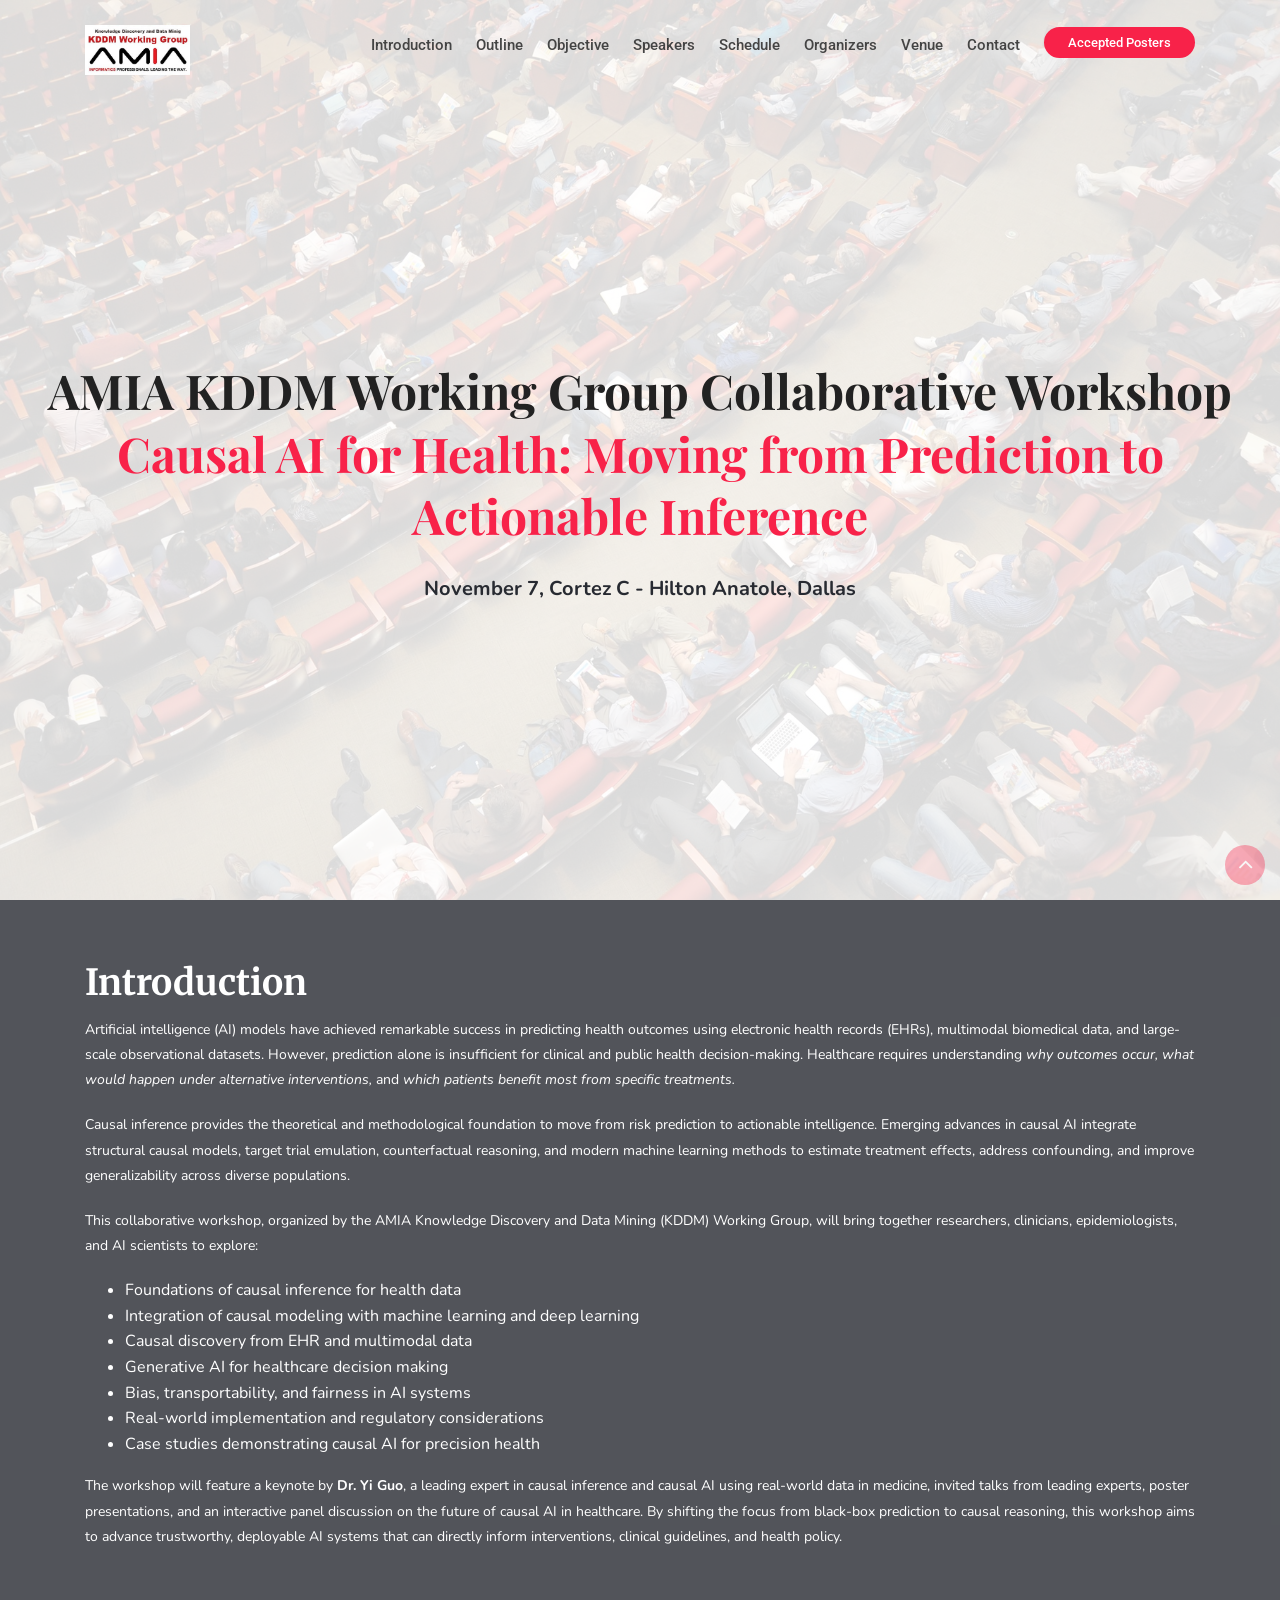
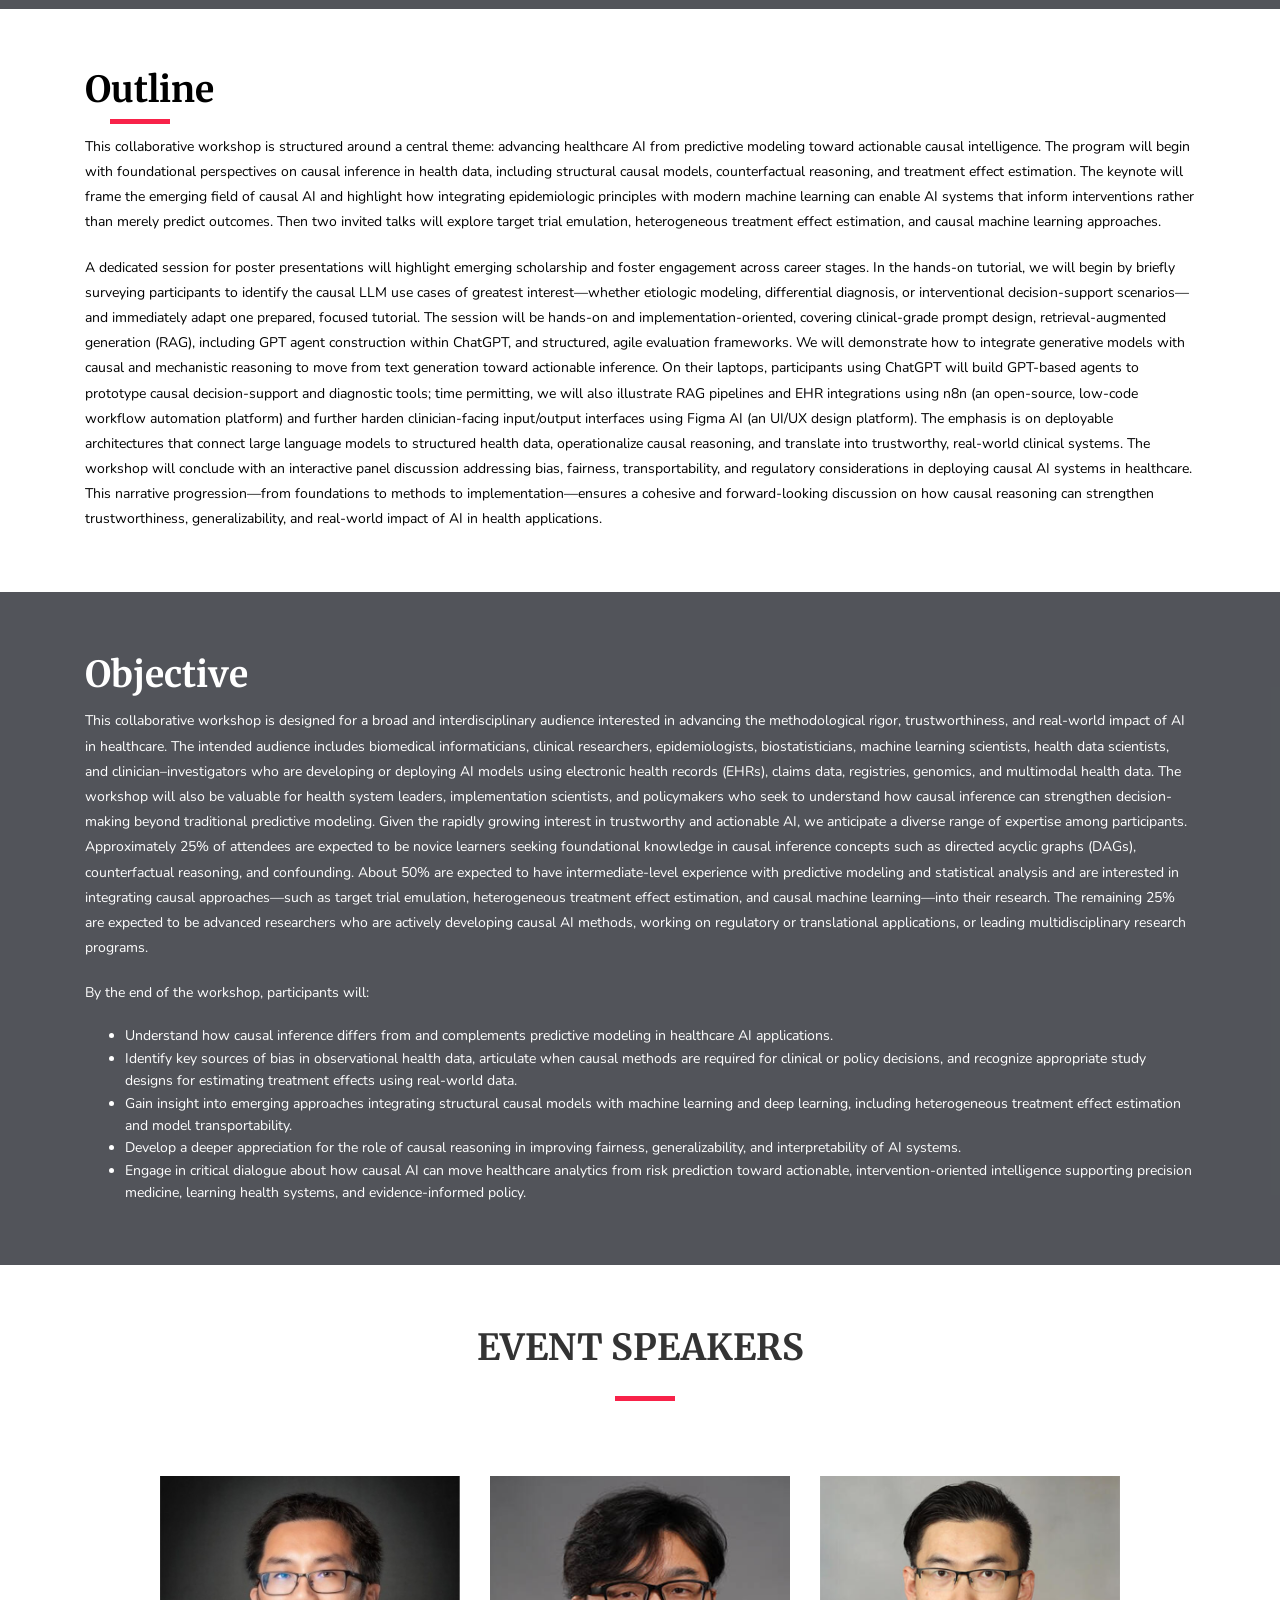
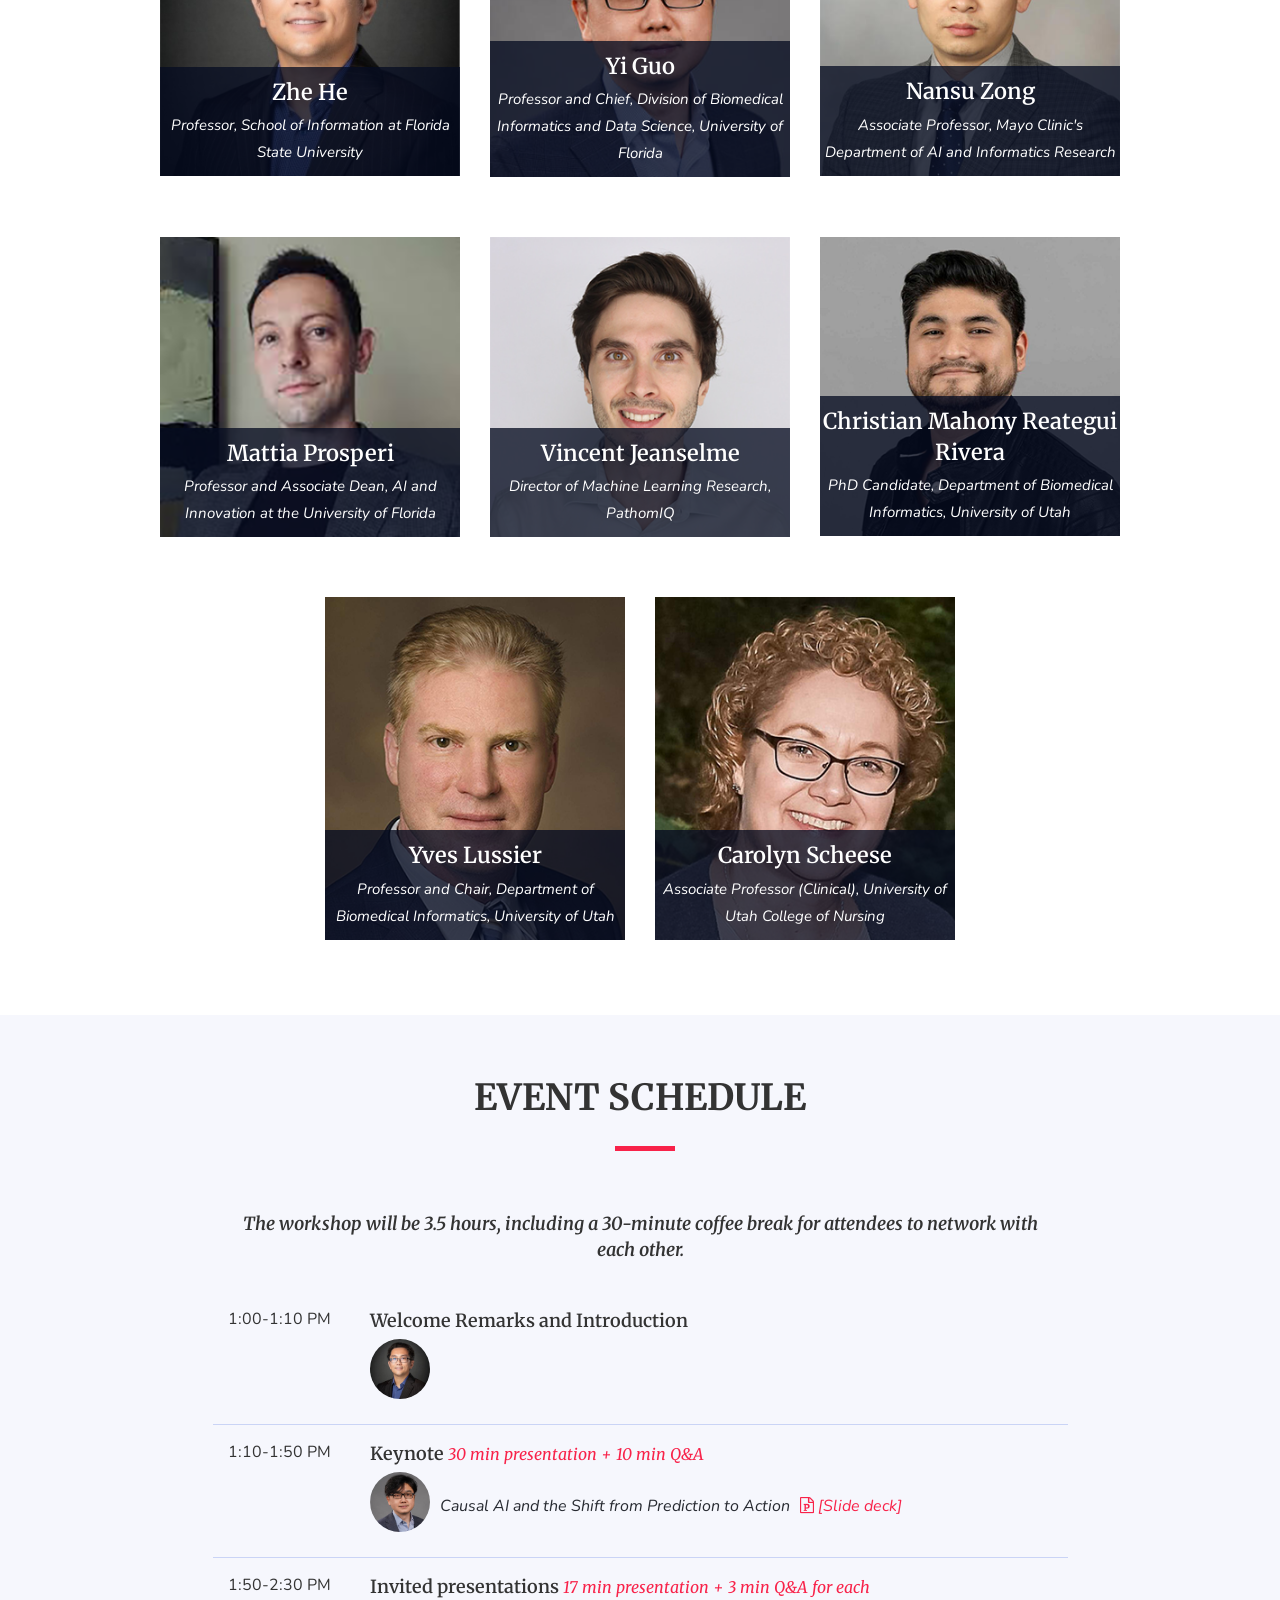
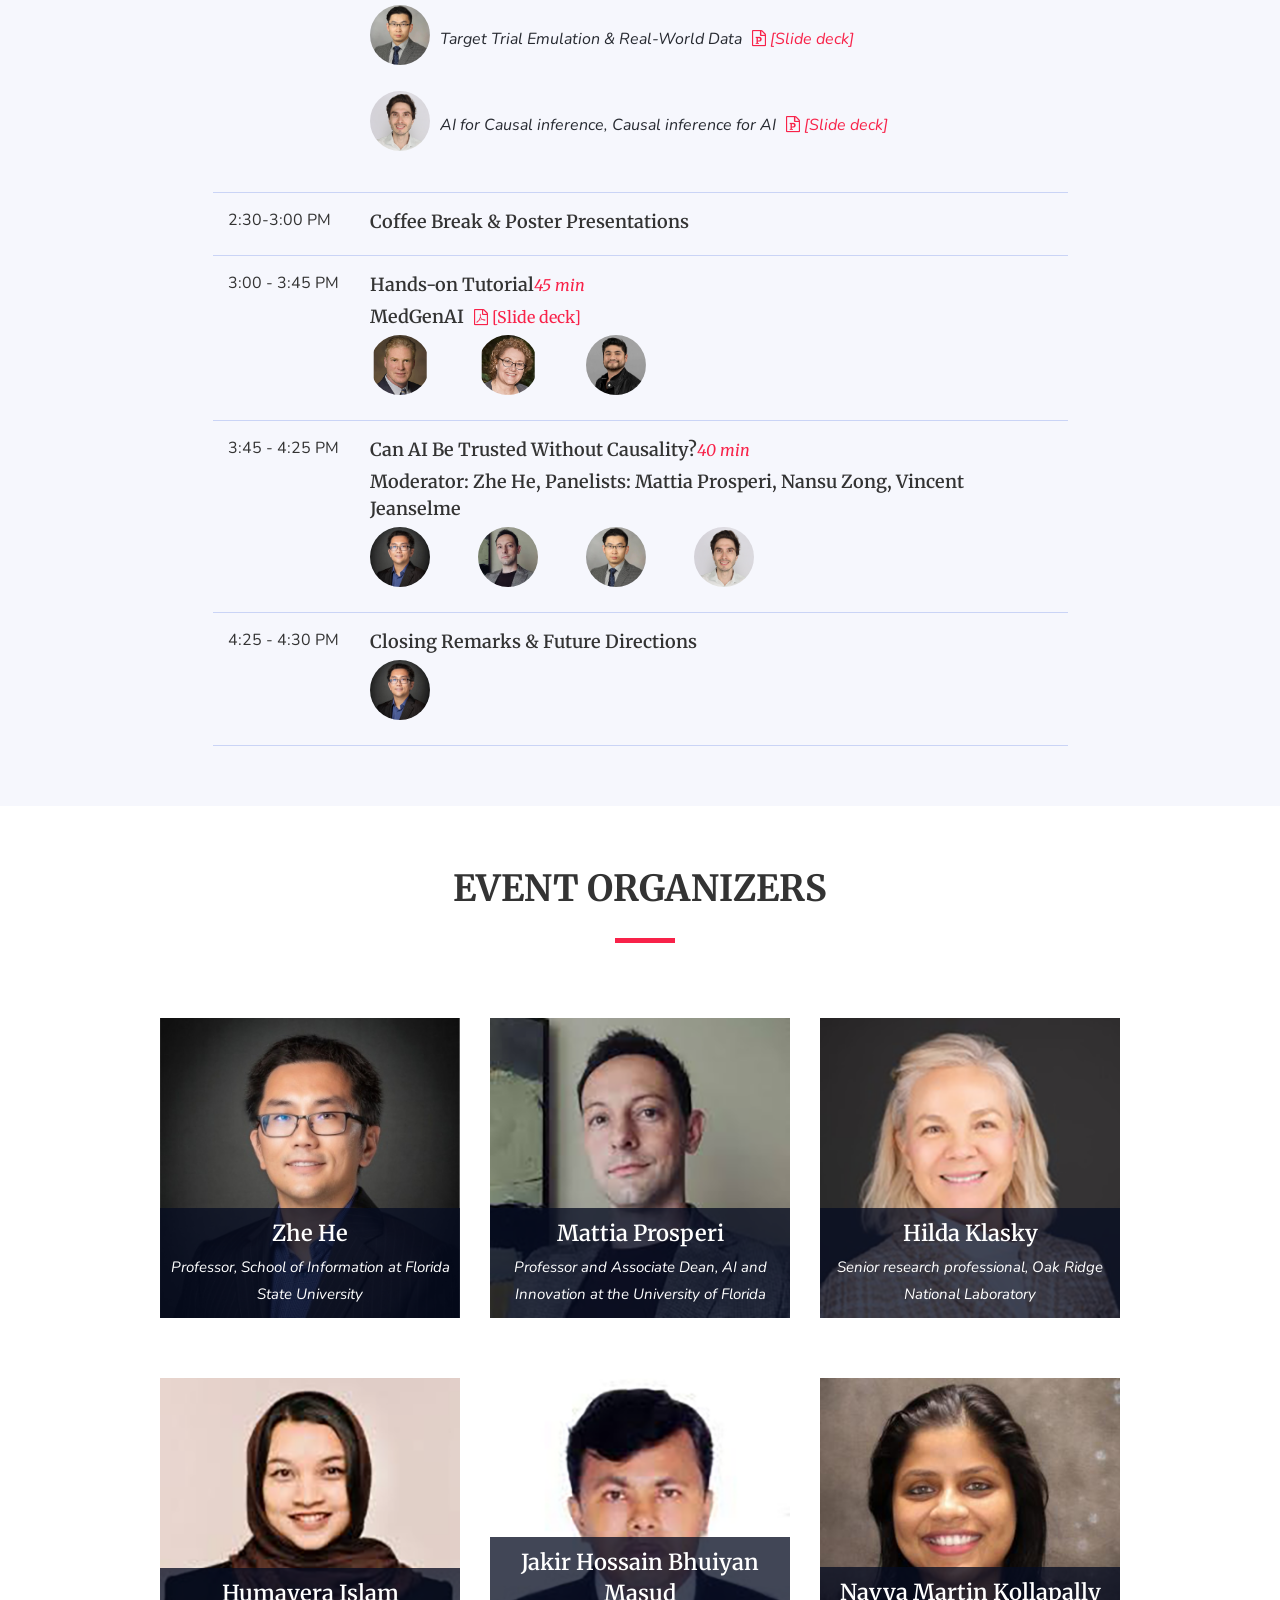
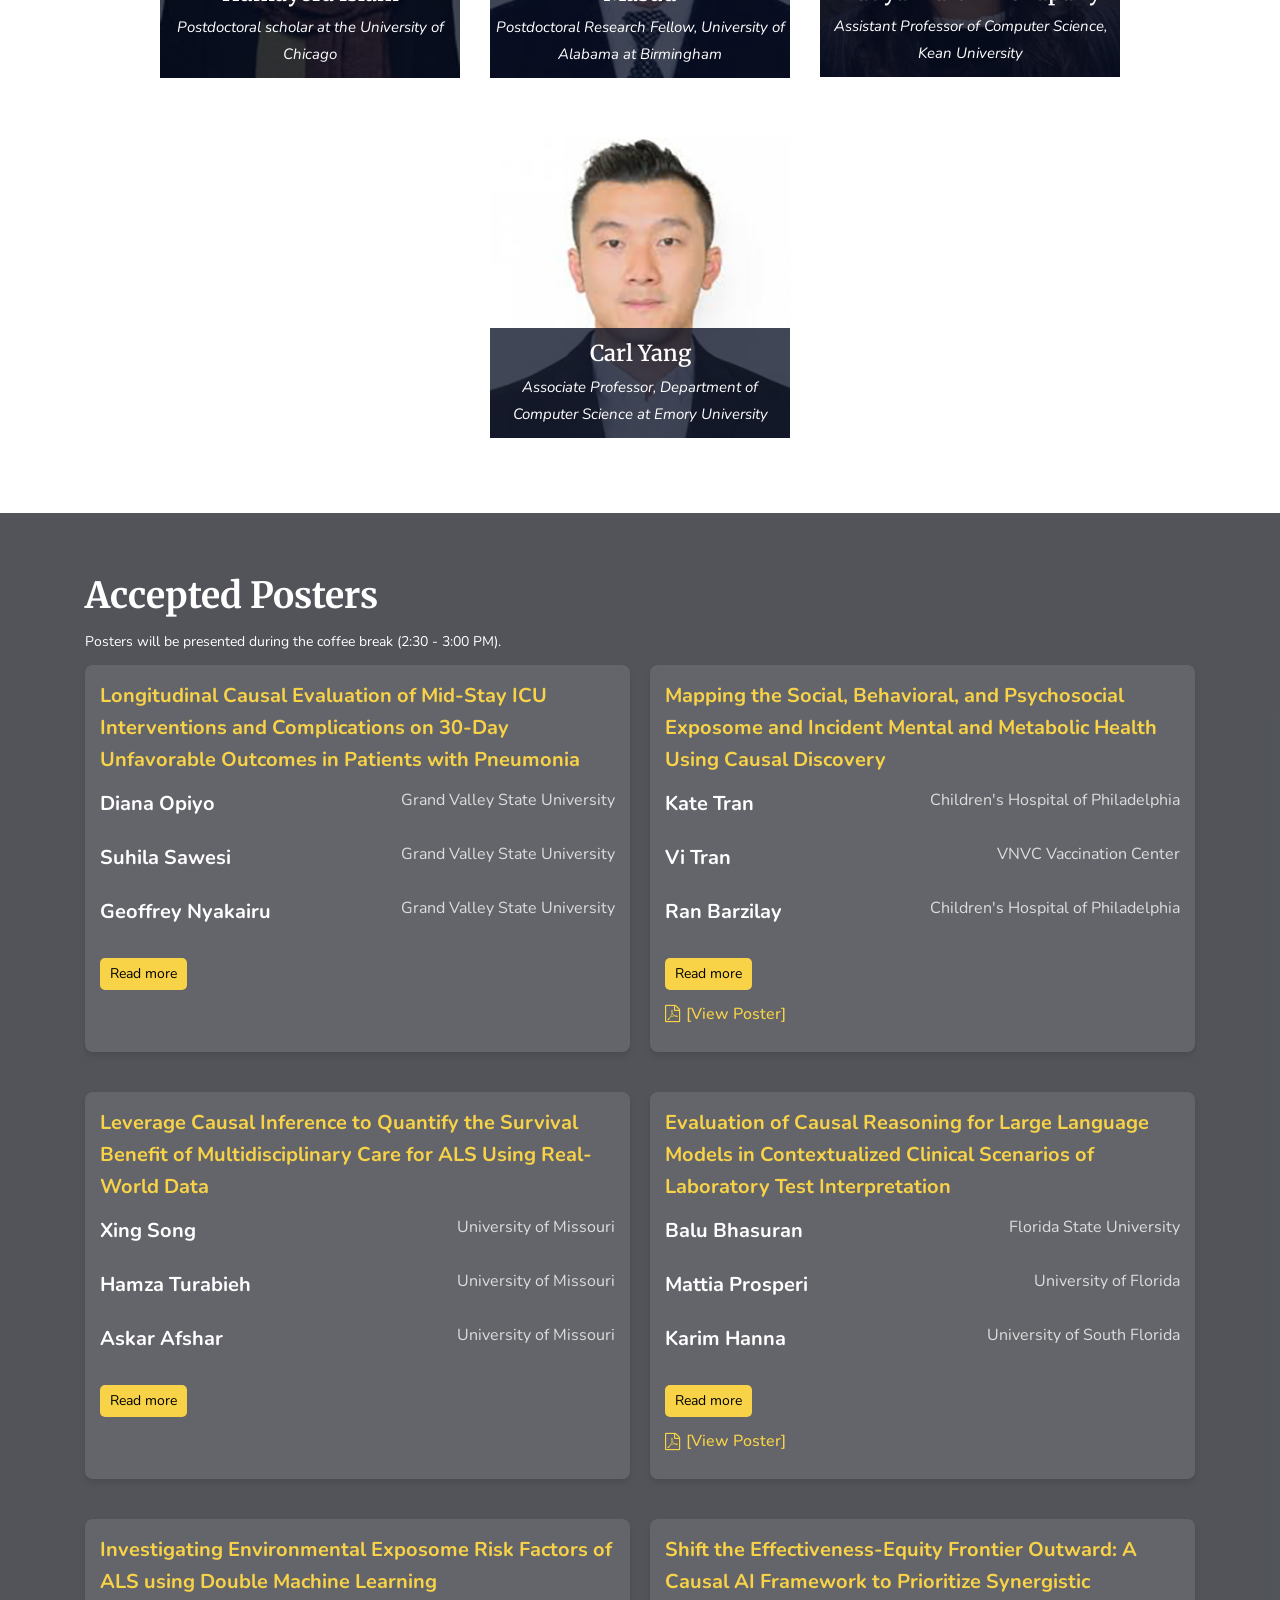
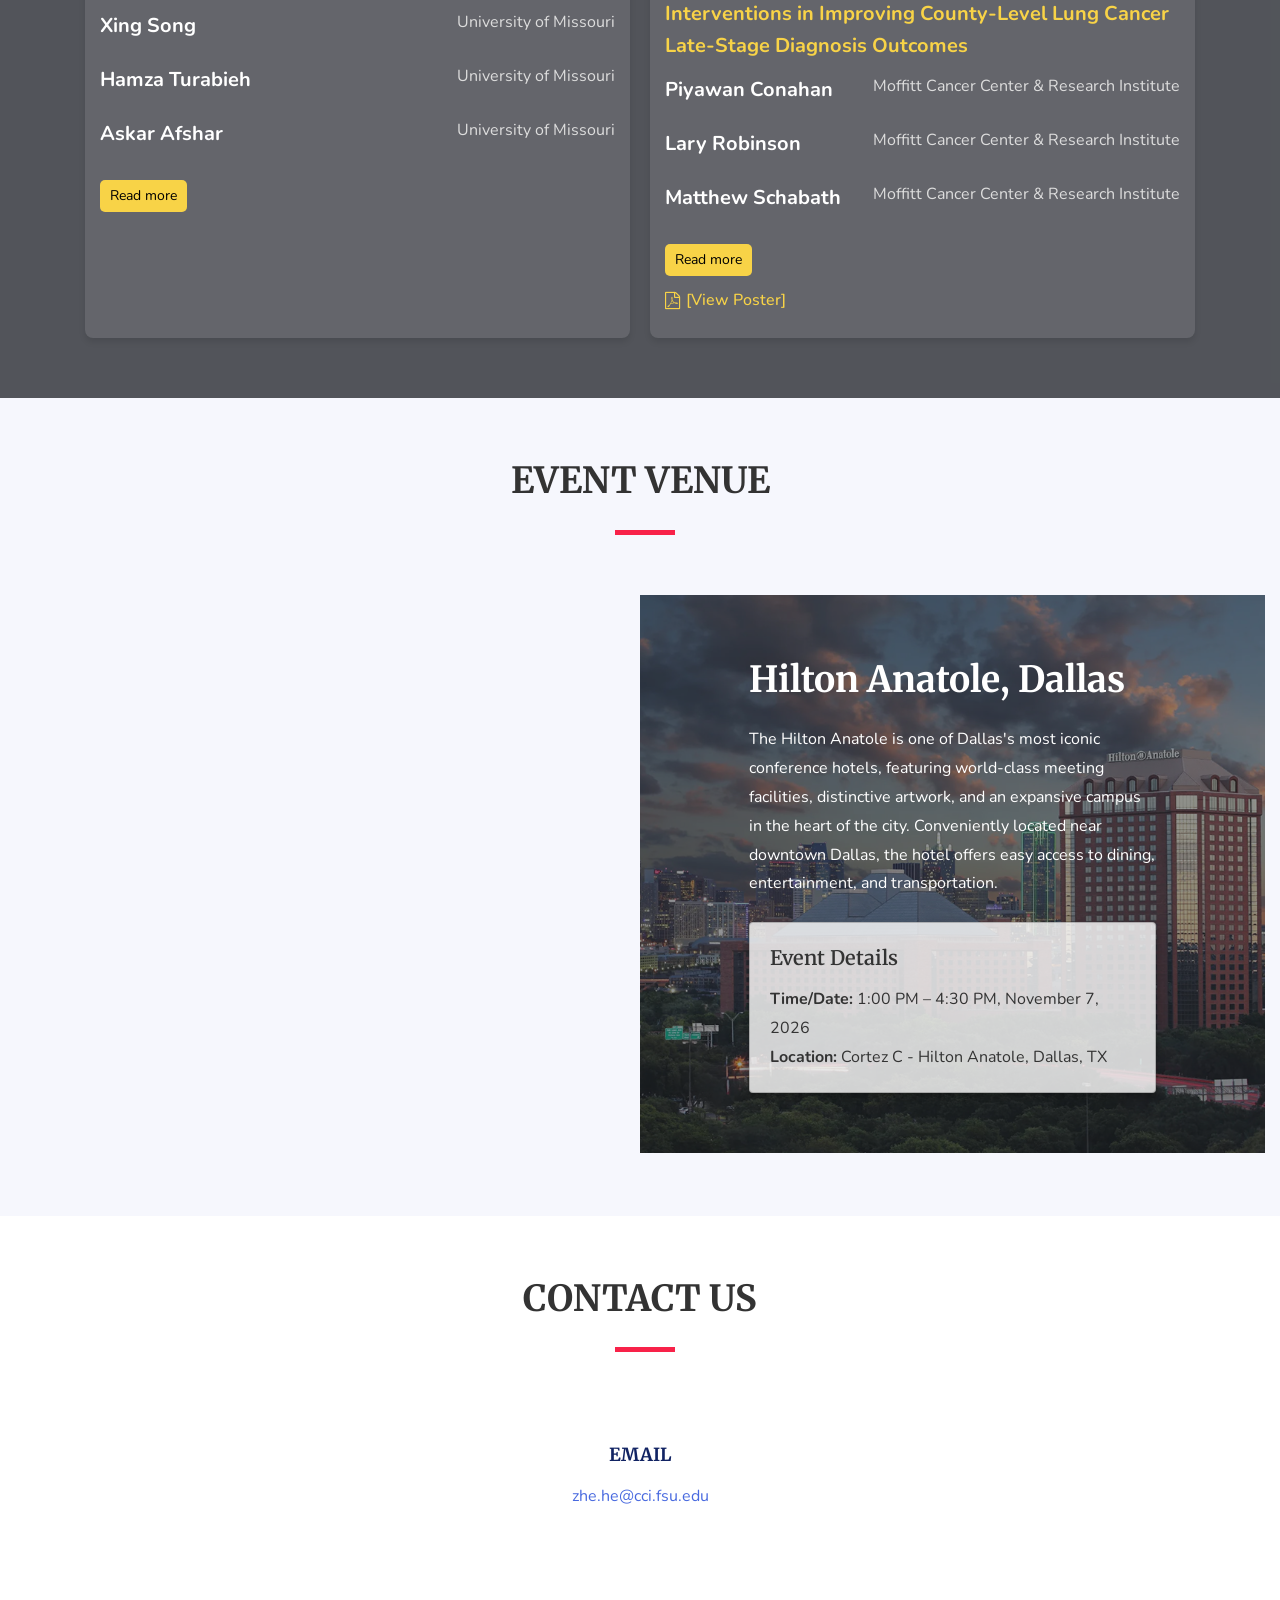
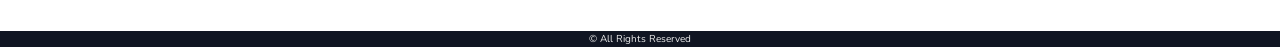
==== index.html @ 54138bd3 "-added slides and posters" ====
<!DOCTYPE html>
<html lang="en">

<head>
  <meta charset="utf-8">
  <title>AMIA KDDM 2026</title>
  <meta content="width=device-width, initial-scale=1.0" name="viewport">
  <meta content="" name="keywords">
  <meta content="" name="description">

  <!-- Favicons -->
  <link href="img/AMIA_KDDM_logo-favicon.jpg" rel="icon">
  <link href="img/AMIA_KDDM_logo-apple-touch.jpg" rel="apple-touch-icon">

  <!-- Google Fonts -->
  <link href="https://fonts.googleapis.com/css?family=Open+Sans:300,300i,400,400i,700,700i|Raleway:300,400,500,700,800" rel="stylesheet">

  <!-- Bootstrap CSS File -->
  <link href="lib/bootstrap/css/bootstrap.min.css" rel="stylesheet">

  <!-- Libraries CSS Files -->
  <link href="lib/font-awesome/css/font-awesome.min.css" rel="stylesheet">
  <link href="lib/animate/animate.min.css" rel="stylesheet">
  <link href="lib/venobox/venobox.css" rel="stylesheet">
  <link href="lib/owlcarousel/assets/owl.carousel.min.css" rel="stylesheet">
  <link href="https://fonts.googleapis.com/css2?family=Merriweather:wght@400;600&family=Nunito:wght@400;600&display=swap" rel="stylesheet">
  <link href="https://fonts.googleapis.com/css2?family=Merriweather:wght@400;700;800&family=Montserrat:wght@400;600&family=Playfair+Display:wght@400;700&family=Roboto:wght@400;500&display=swap" rel="stylesheet">

  <!-- Main Stylesheet File -->
  <link href="css/style.css" rel="stylesheet">
</head>

<body>

  <!--==========================
    Header
  ============================-->
  <header id="header">
    <div class="container">

      <div id="logo" class="pull-left">
        <!-- Uncomment below if you prefer to use a text logo -->
        <!-- <h1><a href="#main">C<span>o</span>nf</a></h1>-->
        <a href="#intro" class="scrollto"><img src="img/AMIA_KDDM_logo.jpg" alt="" title=""></a>
      </div>

      <nav id="nav-menu-container">
        <ul class="nav-menu">
          <li><a href="#about">Introduction</a></li>
          <li><a href="#outline">Outline</a></li>
          <li><a href="#objective">Objective</a></li>
          <li><a href="#speakers">Speakers</a></li>
          <li><a href="#schedule">Schedule</a></li>
          <li><a href="#organizers">Organizers</a></li>
          <li><a href="#venue">Venue</a></li>
          <li><a href="#contact">Contact</a></li>
          <li class="buy-tickets"><a href="#submission">Accepted Posters</a></li>

        </ul>
      </nav><!-- #nav-menu-container -->
    </div>
  </header><!-- #header -->

  <!--==========================
    Intro Section
  ============================-->
  <section id="intro">
  <div class="intro-container wow fadeIn">
    <h1 class="mb-4 pb-0">
      AMIA KDDM Working Group Collaborative Workshop<br>
      <!-- Open-Source Large Language Models for Health Applications:<br> -->
      <span>Causal AI for Health: Moving from Prediction to Actionable Inference</span>
    </h1>
    <p class="mb-4 pb-0">November 7, Cortez C - Hilton Anatole, Dallas</p>
  </div>
</section>


  <main id="main">

    <!--==========================
      About Section
    ============================-->
    <section id="about">
      <div class="container">
        <div class="row">
          <div class="col-lg-12">
            <h2>Introduction</h2>
            <p>Artificial intelligence (AI) models have achieved remarkable success in predicting health outcomes using electronic health records (EHRs), multimodal biomedical data, and large-scale observational datasets. 
              However, prediction alone is insufficient for clinical and public health decision-making. Healthcare requires understanding <em>why outcomes occur, what would happen under alternative interventions,</em> and <em>which patients benefit most from specific treatments.</em>
            </p>
            <p>Causal inference provides the theoretical and methodological foundation to move from risk prediction to actionable intelligence. Emerging advances in causal AI integrate structural causal models, target trial emulation, counterfactual reasoning, and modern machine learning methods to estimate treatment effects, address confounding, and improve generalizability across diverse populations.
            </p>
            <p>This collaborative workshop, organized by the AMIA Knowledge Discovery and Data Mining (KDDM) Working Group, will bring together researchers, clinicians, epidemiologists, and AI scientists to explore:
            </p>
            <ul>
              <li>Foundations of causal inference for health data</li>
              <li>Integration of causal modeling with machine learning and deep learning</li>
              <li>Causal discovery from EHR and multimodal data</li>
              <li>Generative AI for healthcare decision making</li>
              <li>Bias, transportability, and fairness in AI systems</li>
              <li>Real-world implementation and regulatory considerations</li>
              <li>Case studies demonstrating causal AI for precision health</li>
            </ul>
            <p>The workshop will feature a keynote by <strong>Dr. Yi Guo</strong>, a leading expert in causal inference and causal AI using real-world data in medicine, invited talks from leading experts, poster presentations, and an interactive panel discussion on the future of causal AI in healthcare. By shifting the focus from black-box prediction to causal reasoning, this workshop aims to advance trustworthy, deployable AI systems that can directly inform interventions, clinical guidelines, and health policy.
            </p>
          </div>
        </div>
      </div>
    </section>

        <!--==========================
      Outline Section
    ============================-->
    <section id="outline">
      <div class="container mt-5">
        <div class="row">
          <div class="col-lg-12">
            <h2>Outline</h2>
            <div class="outline-header">
            </div>
            <p>This collaborative workshop is structured around a central theme: advancing healthcare AI from predictive modeling toward actionable causal intelligence. The program will begin with foundational perspectives on causal inference in health data, including structural causal models, counterfactual reasoning, and treatment effect estimation. The keynote will frame the emerging field of causal AI and highlight how integrating epidemiologic principles with modern machine learning can enable AI systems that inform interventions rather than merely predict outcomes. Then two invited talks will explore target trial emulation, heterogeneous treatment effect estimation, and causal machine learning approaches.
            </p>
            <p>A dedicated session for poster presentations will highlight emerging scholarship and foster engagement across career stages. In the hands-on tutorial, we will begin by briefly surveying participants to identify the causal LLM use cases of greatest interest—whether etiologic modeling, differential diagnosis, or interventional decision-support scenarios—and immediately adapt one prepared, focused tutorial. The session will be hands-on and implementation-oriented, covering clinical-grade prompt design, retrieval-augmented generation (RAG), including GPT agent construction within ChatGPT, and structured, agile evaluation frameworks. We will demonstrate how to integrate generative models with causal and mechanistic reasoning to move from text generation toward actionable inference. On their laptops, participants using ChatGPT will build GPT-based agents to prototype causal decision-support and diagnostic tools; time permitting, we will also illustrate RAG pipelines and EHR integrations using n8n (an open-source, low-code workflow automation platform) and further harden clinician-facing input/output interfaces using Figma AI (an UI/UX design platform). The emphasis is on deployable architectures that connect large language models to structured health data, operationalize causal reasoning, and translate into trustworthy, real-world clinical systems. The workshop will conclude with an interactive panel discussion addressing bias, fairness, transportability, and regulatory considerations in deploying causal AI systems in healthcare. This narrative progression—from foundations to methods to implementation—ensures a cohesive and forward-looking discussion on how causal reasoning can strengthen trustworthiness, generalizability, and real-world impact of AI in health applications.
            </p>
          </div>
        </div>
      </div>
    </section>

        <!--==========================
      Objective Section
    ============================-->
    <section id="objective">
      <div class="container">
        <div class="row">
          <div class="col-lg-12">
            <h2>Objective</h2>
            <p>This collaborative workshop is designed for a broad and interdisciplinary audience interested in advancing the methodological rigor, trustworthiness, and real-world impact of AI in healthcare. The intended audience includes biomedical informaticians, clinical researchers, epidemiologists, biostatisticians, machine learning scientists, health data scientists, and clinician–investigators who are developing or deploying AI models using electronic health records (EHRs), claims data, registries, genomics, and multimodal health data. The workshop will also be valuable for health system leaders, implementation scientists, and policymakers who seek to understand how causal inference can strengthen decision-making beyond traditional predictive modeling. Given the rapidly growing interest in trustworthy and actionable AI, we anticipate a diverse range of expertise among participants. Approximately 25% of attendees are expected to be novice learners seeking foundational knowledge in causal inference concepts such as directed acyclic graphs (DAGs), counterfactual reasoning, and confounding. About 50% are expected to have intermediate-level experience with predictive modeling and statistical analysis and are interested in integrating causal approaches—such as target trial emulation, heterogeneous treatment effect estimation, and causal machine learning—into their research. The remaining 25% are expected to be advanced researchers who are actively developing causal AI methods, working on regulatory or translational applications, or leading multidisciplinary research programs.
            </p>
            <p>By the end of the workshop, participants will:
            </p>
            <ul>
              <li>Understand how causal inference differs from and complements predictive modeling in healthcare AI applications.</li>
              <li>Identify key sources of bias in observational health data, articulate when causal methods are required for clinical or policy decisions, and recognize appropriate study designs for estimating treatment effects using real-world data.</li>
              <li>Gain insight into emerging approaches integrating structural causal models with machine learning and deep learning, including heterogeneous treatment effect estimation and model transportability.</li>
              <li>Develop a deeper appreciation for the role of causal reasoning in improving fairness, generalizability, and interpretability of AI systems.</li>
              <li>Engage in critical dialogue about how causal AI can move healthcare analytics from risk prediction toward actionable, intervention-oriented intelligence supporting precision medicine, learning health systems, and evidence-informed policy.</li>
            </ul>
          </div>
        </div>
      </div>
    </section>

    <!--==========================
      Speakers Section
    ============================-->
    <section id="speakers" class="wow fadeInUp">
      <div class="container">
        <div class="section-header">
          <h2>Event Speakers</h2>
        </div>

        <div class="row justify-content-center">
          <div class="speaker-wrapper">
            <div class="speaker">
              <img src="img/speakers/Zhe he.jpg" alt="Speaker 1" class="img-fluid">
              <div class="details">
                <h3><a href="#speakers">Zhe He</a></h3>
                <p>Professor, School of Information at Florida State University</p>
                <div class="social">
                  <a href="https://directory.cci.fsu.edu/zhe-he/" target="_blank" rel="noopener noreferrer"><i class="fa fa-google-plus"></i></a>
                  <a href="https://www.linkedin.com/in/zhehe" target="_blank" rel="noopener noreferrer"><i class="fa fa-linkedin"></i></a>
                </div>
              </div>
            </div>
          </div>
          <div class="speaker-wrapper">
            <div class="speaker">
              <img src="img/speakers/Yi guo.png" alt="Speaker 2" class="img-fluid">
              <div class="details">
                <h3><a href="#speakers">Yi Guo</a></h3>
                <p>Professor and Chief, Division of Biomedical Informatics and Data Science, University of Florida</p>
                <div class="social">
                  <a href="https://hobi.med.ufl.edu/profile/guo-yi/" target="_blank" rel="noopener noreferrer"><i class="fa fa-google-plus"></i></a>
                  <a href="https://www.linkedin.com/in/yi-guo-phd-famia-2b76289a" target="_blank" rel="noopener noreferrer"><i class="fa fa-linkedin"></i></a>
                </div>
              </div>
            </div>
          </div>
          <div class="speaker-wrapper">
            <div class="speaker">
              <img src="img/speakers/Nansu-Zong-.png" alt="Speaker 3" class="img-fluid">
              <div class="details">
                <h3><a href="#speakers">Nansu Zong</a></h3>
                <p>Associate Professor, Mayo Clinic's Department of AI and Informatics Research</p>
                <div class="social">
                  <a href="https://www.mayo.edu/research/faculty/zong-nansu-ph-d/bio-20478804" target="_blank" rel="noopener noreferrer"><i class="fa fa-google-plus"></i></a>
                  <a href="https://www.linkedin.com/in/nansu-zong-ph-d-111071200" target="_blank" rel="noopener noreferrer"><i class="fa fa-linkedin"></i></a>
                </div>
              </div>
            </div>
          </div>         
          <div class="speaker-wrapper">
            <div class="speaker">
              <img src="img/speakers/Mattia Prosperi.png" alt="Speaker 4" class="img-fluid">
              <div class="details">
                <h3><a href="#speakers">Mattia Prosperi</a></h3>
                <p>Professor and Associate Dean, AI and Innovation at the University of Florida</p>
                <div class="social">
                  <a href="https://epidemiology.phhp.ufl.edu/profile/prosperi-mattia/" target="_blank" rel="noopener noreferrer"><i class="fa fa-google-plus"></i></a>
                  <a href="https://www.linkedin.com/in/mattia-prosperi-777b857" target="_blank" rel="noopener noreferrer"><i class="fa fa-linkedin"></i></a>
                </div>
              </div>
            </div>
          </div>
          <div class="speaker-wrapper">
            <div class="speaker">
              <img src="img/speakers/Vincent Jeanselme.png" alt="Speaker 5" class="img-fluid">
              <div class="details">
                <h3><a href="#speakers">Vincent Jeanselme</a></h3>
                <p>Director of Machine Learning Research, PathomIQ</p>
                <div class="social">
                  <a href="https://jeanselme.github.io/" target="_blank" rel="noopener noreferrer"><i class="fa fa-google-plus"></i></a>
                  <a href="https://www.linkedin.com/in/vincent-jeanselme/" target="_blank" rel="noopener noreferrer"><i class="fa fa-linkedin"></i></a>
                </div>
              </div>
            </div>
          </div>
          <div class="speaker-wrapper">
            <div class="speaker">
              <img src="img/speakers/Christian Mahony Reategui Rivera.png" alt="Speaker 6" class="img-fluid">
              <div class="details">
                <h3><a href="#speakers">Christian Mahony Reategui Rivera</a></h3>
                <p>PhD Candidate, Department of Biomedical Informatics, University of Utah</p>
                <div class="social">
                  <a href="https://medicine.utah.edu/dbmi/staff/christian-mahony-reategui-rivera" target="_blank" rel="noopener noreferrer"><i class="fa fa-google-plus"></i></a>
                  <a href="https://www.linkedin.com/in/c-mahony-reategui-rivera/" target="_blank" rel="noopener noreferrer"><i class="fa fa-linkedin"></i></a>
                </div>
              </div>
            </div>
          </div>
          <div class="speaker-wrapper">
            <div class="speaker">
              <img src="img/speakers/Yves Lussier.png" alt="Speaker 7" class="img-fluid">
              <div class="details">
                <h3><a href="#speakers">Yves Lussier</a></h3>
                <p>Professor and Chair, Department of Biomedical Informatics, University of Utah</p>
                <div class="social">
                  <a href="https://medicine.utah.edu/faculty/yves-lussier" target="_blank" rel="noopener noreferrer"><i class="fa fa-google-plus"></i></a>
                  <a href="https://www.linkedin.com/in/lussier/" target="_blank" rel="noopener noreferrer"><i class="fa fa-linkedin"></i></a>
                </div>
              </div>
            </div>
          </div>
          <div class="speaker-wrapper">
            <div class="speaker">
              <img src="img/speakers/Carolyn Scheese.png" alt="Speaker 8" class="img-fluid">
              <div class="details">
                <h3><a href="#speakers">Carolyn Scheese</a></h3>
                <p>Associate Professor (Clinical), University of Utah College of Nursing</p>
                <div class="social">
                  <a href="https://medicine.utah.edu/faculty/carolyn-m-scheese" target="_blank" rel="noopener noreferrer"><i class="fa fa-google-plus"></i></a>
                  <a href="https://www.linkedin.com/in/carolyn-scheese-479a0b19" target="_blank" rel="noopener noreferrer"><i class="fa fa-linkedin"></i></a>
                </div>
              </div>
            </div>
          </div>
        </div>
      </div>

    </section>

    <!--==========================
      Schedule Section
    ============================-->
    <section id="schedule" class="section-with-bg">
      <div class="container wow fadeInUp">
        <div class="section-header">
          <h2>Event Schedule</h2>
        </div>

        <h3 class="sub-heading">The workshop will be 3.5 hours, including a 30-minute coffee break for attendees to network with each other.
        </h3>

        <div class="tab-content row justify-content-center">

          <!-- Schdule Day 1 -->
          <div role="tabpanel" class="col-lg-9 tab-pane fade show active" id="day-1">

            <div class="row schedule-item">
              <div class="col-md-2"><time>1:00-1:10 PM</time></div>
              <div class="col-md-10">
                <h4>Welcome Remarks and Introduction</h4>
                <div class="d-flex align-items-center">
                  <div class="speaker">
                    <img src="img/speakers/Zhe he.jpg" alt="Zhe He">
                  </div>
                </div>
              </div>
            </div>

            <div class="row schedule-item">
              <div class="col-md-2"><time>1:10-1:50 PM</time></div>
              <div class="col-md-10">
                <h4>Keynote <span>30 min presentation + 10 min Q&A</span></h4>
                <div class="d-flex align-items-center">
                <div class="speaker">
                  <img src="img/speakers/Yi guo.png" alt="Yi guo">
                </div>
                <p>Causal AI and the Shift from Prediction to Action
                  <a href="slides/AMIA2026_Keynote_Causal_AI_Guo.pdf" target="_blank"><i class="fa fa-file-powerpoint-o" style="margin-left:6px;"></i> [Slide deck]</a>                </p>
              </div>
              </div>
            </div>

            <div class="row schedule-item">
              <div class="col-md-2"><time>1:50-2:30 PM</time></div>
              <div class="col-md-10">
                <h4>Invited presentations <span>17 min presentation + 3 min Q&A for each</span></h4>
                <!-- First Speaker -->
                 <div class="d-flex align-items-center mb-3">
                  <div class="speaker">
                    <img src="img/speakers/Nansu-Zong-.png" alt="Nansu Zong">
                  </div>
                  <div>
                    <p>Target Trial Emulation & Real-World Data
                      <a href="slides/AMIA2026_KDDM_NansuZong_v3.pdf" target="_blank"><i class="fa fa-file-powerpoint-o" style="margin-left:6px;"></i> [Slide deck]</a>
                     </p>
                  </div>
                </div>

                <!-- Second Speaker -->
                 <div class="d-flex align-items-center mb-3">
                  <div class="speaker">
                    <img src="img/speakers/Vincent Jeanselme.png" alt="Vincent Jeanselme">
                  </div>
                  <div>
                    <p>AI for Causal inference, Causal inference for AI
                      <a href="slides/W18_Jeanselme_5.11.pdf" target="_blank"><i class="fa fa-file-powerpoint-o" style="margin-left:6px;"></i> [Slide deck]</a>
                     </p>
                  </div>
                </div>
              </div>
            </div>

            <div class="row schedule-item">
              <div class="col-md-2"><time>2:30-3:00 PM</time></div>
              <div class="col-md-10">
                <h4>Coffee Break & Poster Presentations</h4>
              </div>
            </div>

            <div class="row schedule-item">
              <div class="col-md-2"><time>3:00 - 3:45 PM</time></div>
              <div class="col-md-10">
                <h4>Hands-on Tutorial<span>45 min</span></h4>
                <h4>MedGenAI
                  <a href="slides/Yves_Scheese_Rivera_AMIA_2026 KDDM_Workshop-csv1.pdf" target="_blank" style="font-size:16px; font-weight:400;">
                    <i class="fa fa-file-pdf-o" style="margin-left:6px;"></i> [Slide deck]
                  </a>
                </h4>
                <div class="speaker mr-5">
                  <img src="img/speakers/Yves Lussier.png" alt="Yves Lussier">
                </div>
                <div class="speaker mr-5">
                  <img src="img/speakers/Carolyn Scheese.png" alt="Carolyn Scheese">
                </div>
                <div class="speaker mr-5">
                  <img src="img/speakers/Christian Mahony Reategui Rivera.png" alt="Christian Mahony Reategui Rivera">
                </div>
              </div>
            </div>

            <div class="row schedule-item">
              <div class="col-md-2"><time>3:45 - 4:25 PM</time></div>
              <div class="col-md-10">
                <h4>Can AI Be Trusted Without Causality?<span>40 min</span></h4>
                <h4>Moderator: Zhe He, Panelists: Mattia Prosperi, Nansu Zong, Vincent Jeanselme</h4>
                <div class="speaker mr-5">
                  <img src="img/speakers/Zhe he.jpg" alt="Zhe He">
                </div>
                <div class="speaker mr-5">
                  <img src="img/speakers/Mattia Prosperi.png" alt="Mattia Prosperi">
                </div>
                <div class="speaker mr-5">
                  <img src="img/speakers/Nansu-Zong-.png" alt="Nansu Zong">
                </div>
                <div class="speaker mr-5">
                  <img src="img/speakers/Vincent Jeanselme.png" alt="Vincent Jeanselme">
                </div>
              </div>
            </div>

            <div class="row schedule-item">
              <div class="col-md-2"><time>4:25 - 4:30 PM</time></div>
              <div class="col-md-10">
                <h4>Closing Remarks & Future Directions</h4>
                <div class="d-flex align-items-center">
                  <div class="speaker">
                    <img src="img/speakers/Zhe he.jpg" alt="Zhe He">
                  </div>
                </div>
              </div>
            </div>

          </div>
          <!-- End Schdule Day 1 -->
        </div>

      </div>

    </section>

<!--==========================
      Organizers Section
    ============================-->
    <section id="organizers" class="wow fadeInUp">
      <div class="container">
        <div class="section-header">
          <h2>Event Organizers</h2>
        </div>

        <div class="row justify-content-center">
          <div class="speaker-wrapper">
            <div class="speaker">
              <img src="img/speakers/Zhe he.jpg" alt="Organizer 1" class="img-fluid">
              <div class="details">
                <h3><a href="#organizers">Zhe He</a></h3>
                <p>Professor, School of Information at Florida State University</p>
                <div class="social">
                  <a href="https://directory.cci.fsu.edu/zhe-he/" target="_blank" rel="noopener noreferrer"><i class="fa fa-google-plus"></i></a>
                  <a href="https://www.linkedin.com/in/zhehe" target="_blank" rel="noopener noreferrer"><i class="fa fa-linkedin"></i></a>
                </div>
              </div>
            </div>
          </div>
          <div class="speaker-wrapper">
            <div class="speaker">
              <img src="img/speakers/Mattia Prosperi.png" alt="Organizer 2" class="img-fluid">
              <div class="details">
                <h3><a href="#organizers">Mattia Prosperi</a></h3>
                <p>Professor and Associate Dean, AI and Innovation at the University of Florida</p>
                <div class="social">
                  <a href="https://epidemiology.phhp.ufl.edu/profile/prosperi-mattia/" target="_blank" rel="noopener noreferrer"><i class="fa fa-google-plus"></i></a>
                  <a href="https://www.linkedin.com/in/mattia-prosperi-777b857" target="_blank" rel="noopener noreferrer"><i class="fa fa-linkedin"></i></a>
                </div>
              </div>
            </div>
          </div>
          <div class="speaker-wrapper">
            <div class="speaker">
              <img src="img/speakers/Hilda Klasky.png" alt="Organizer 3" class="img-fluid">
              <div class="details">
                <h3><a href="#organizers">Hilda Klasky</a></h3>
                <p>Senior research professional, Oak Ridge National Laboratory</p>
                <div class="social">
                  <a href="https://www.ornl.gov/staff-profile/hilda-b-klasky" target="_blank" rel="noopener noreferrer"><i class="fa fa-google-plus"></i></a>
                  <a href="https://www.linkedin.com/in/hilda-b-klasky" target="_blank" rel="noopener noreferrer"><i class="fa fa-linkedin"></i></a>
                </div>
              </div>
            </div>
          </div>
          <div class="speaker-wrapper">
            <div class="speaker">
              <img src="img/speakers/Humayera Islam.png" alt="Organizer 4" class="img-fluid">
              <div class="details">
                <h3><a href="#organizers">Humayera Islam</a></h3>
                <p>Postdoctoral scholar at the University of Chicago</p>
                <div class="social">
                  <a href="https://scholar.google.com/citations?user=FFVzrPEAAAAJ&hl=en" target="_blank" rel="noopener noreferrer"><i class="fa fa-google-plus"></i></a>
                  <a href="https://www.linkedin.com/in/humayera-islam" target="_blank" rel="noopener noreferrer"><i class="fa fa-linkedin"></i></a>
                </div>
              </div>
            </div>
          </div>
          <div class="speaker-wrapper">
            <div class="speaker">
              <img src="img/speakers/Jakir Hossain Bhuiyan Masud.png" alt="Organizer 5" class="img-fluid">
              <div class="details">
                  <h3><a href="#organizers">Jakir Hossain Bhuiyan Masud</a></h3>
                  <p>Postdoctoral Research Fellow, University of Alabama at Birmingham</p>
                  <div class="social">
                    <a href="https://scholar.google.com/citations?user=tEWsmMUAAAAJ&hl=en" target="_blank" rel="noopener noreferrer"><i class="fa fa-google-plus"></i></a>
                    <a href="https://www.linkedin.com/in/jakir-hossain-bhuiyan-masud-49400318" target="_blank" rel="noopener noreferrer"><i class="fa fa-linkedin"></i></a>
                  </div>
              </div>
            </div>
          </div>
          <div class="speaker-wrapper">
            <div class="speaker">
              <img src="img/speakers/Navya Martin Kollapally.png" alt="Organizer 6" class="img-fluid">
              <div class="details">
                <h3><a href="#organizers">Navya Martin Kollapally</a></h3>
                <p>Assistant Professor of Computer Science, Kean University</p>
                <div class="social">
                  <a href="https://www.kean.edu/directory/navya-martin-kollapally" target="_blank" rel="noopener noreferrer"><i class="fa fa-google-plus"></i></a>
                  <a href="https://www.linkedin.com/in/navyamartin/" target="_blank" rel="noopener noreferrer"><i class="fa fa-linkedin"></i></a>
                </div>
              </div>
            </div>
          </div>
          <div class="speaker-wrapper">
            <div class="speaker">
              <img src="img/speakers/Carl Yang.png" alt="Organizer 7" class="img-fluid">
              <div class="details">
                <h3><a href="#organizers">Carl Yang</a></h3>
                <p>Associate Professor, Department of Computer Science at Emory University</p>
                <div class="social">
                  <a href="https://scholar.google.com/citations?user=mOINlwcAAAAJ&hl=en" target="_blank" rel="noopener noreferrer"><i class="fa fa-google-plus"></i></a>
                  <a href="https://www.linkedin.com/in/carlyang81" target="_blank" rel="noopener noreferrer"><i class="fa fa-linkedin"></i></a>
                </div>
              </div>
            </div>
          </div>
        </div>
      </div>

    </section>


      <!--==========================
      Submission Section
    ============================-->

     <section id="submission">
      <div class="container">
        <div class="row">
          <div class="col-lg-12">
            <h2>Accepted Posters</h2>
            <p>Posters will be presented during the coffee break (2:30 - 3:00 PM).</p>
            <div class="poster-grid">
    
              <!-- Poster Item 1 -->
              <div class="poster-item">
                <div class="poster-title">
                  <strong>Longitudinal Causal Evaluation of Mid-Stay ICU Interventions and Complications on 30-Day Unfavorable Outcomes in Patients with Pneumonia</strong>
                </div>
                <div class="authors">
                  <p>
                    <strong>Diana	Opiyo</strong>
                    <span>Grand Valley State University</span>
                  </p>
                  <p>
                    <strong>Suhila Sawesi</strong>
                    <span>Grand Valley State University</span>
                  </p>
                  <p>
                    <strong>Geoffrey Nyakairu</strong>
                    <span>Grand Valley State University</span>
                  </p>
                  <div class="more-authors">
                    <p>
                      <strong>Priscilla	Anim</strong>
                      <span>Grand Valley State University</span>
                    </p>
                  </div>
                  <button class="toggle-authors-btn">Read more</button>
                   <!-- Poster Link -->
                  <!-- <p class="poster-link">
                  <a href="posters/Park_KDDM_Poster[CMU].pdf" target="_blank">
                    <i class="fa fa-file-pdf-o"></i> [View Poster]
                  </a>
                  </p> -->
                </div>
              </div>

              <!-- Poster Item 2 -->
              <div class="poster-item">
                <div class="poster-title">
                  <strong>Mapping the Social, Behavioral, and Psychosocial Exposome and Incident Mental and Metabolic Health Using Causal Discovery</strong>
                </div>
                <div class="authors">
                  <p>
                    <strong>Kate Tran</strong>
                    <span>Children's Hospital of Philadelphia</span>
                  </p>
                  <p>
                    <strong>Vi Tran</strong>
                    <span>VNVC Vaccination Center</span>
                  </p>
                  <p>
                    <strong>Ran Barzilay</strong>
                    <span>Children's Hospital of Philadelphia</span>
                  </p>
                  <div class="more-authors">
                  <p>
                    <strong>Fares Alahdab</strong>
                    <span>University of Missouri</span>
                  </p>
                  </div>
                  <button class="toggle-authors-btn">Read more</button>
                   <!-- Poster Link -->
                  <p class="poster-link">
                  <a href="posters/AMIA-poster_KT_10292026.pdf" target="_blank">
                    <i class="fa fa-file-pdf-o"></i> [View Poster]
                  </a>
                  </p>
                </div>
              </div>             
     
              <!-- Poster Item 3 -->
                <div class="poster-item">
                <div class="poster-title">
                  <strong>Leverage Causal Inference to Quantify the Survival Benefit of Multidisciplinary Care for ALS Using Real-World Data</strong>
                </div>
                <div class="authors">
                  <p>
                    <strong>Xing Song</strong>
                    <span>University of Missouri</span>
                  </p>
                  <p>
                    <strong>Hamza	Turabieh</strong>
                    <span>University of Missouri</span>
                  </p>
                  <p>
                    <strong>Askar	Afshar</strong>
                    <span>University of Missouri</span>
                  </p>
                  <div class="more-authors">
                    <p>
                      <strong>William	Janes</strong>
                      <span>University of Missouri</span>
                    </p>
                    <p>
                      <strong>Jeffery	Statland</strong>
                      <span>University of Kansas Medical Center</span>
                    </p>
                  </div>
                  <button class="toggle-authors-btn">Read more</button>
                  <!-- Poster Link -->
                  <!-- <p class="poster-link">
                  <a href="posters/Park_KDDM_Poster[CMU].pdf" target="_blank">
                    <i class="fa fa-file-pdf-o"></i> [View Poster]
                  </a>
                  </p> -->
                </div>
                </div>

                <!-- Poster Item 4 -->
                <div class="poster-item">
                <div class="poster-title">
                  <strong>Evaluation of Causal Reasoning for Large Language Models in Contextualized Clinical Scenarios of Laboratory Test Interpretation</strong>
                </div>
                <div class="authors">
                  <p>
                    <strong>Balu Bhasuran</strong>
                    <span>Florida State University</span>
                  </p>
                  <p>
                    <strong>Mattia Prosperi</strong>
                    <span>University of Florida</span>
                  </p>
                  <p>
                    <strong>Karim Hanna</strong>
                    <span>University of South Florida</span>
                  </p>
                  <div class="more-authors">
                    <p>
                      <strong>John Petrilli</strong>
                      <span>University of Florida</span>
                    </p>
                    <p>
                      <strong>Caretia JeLayne Washington</strong>
                      <span>University of Florida</span>
                    </p>
                    <p>
                      <strong>Zhe He</strong>
                      <span>Florida State University</span>
                    </p>
                  </div>
                  <button class="toggle-authors-btn">Read more</button>
                   <!-- Poster Link -->
                  <p class="poster-link">
                  <a href="posters/158 Bhasuran_Print.pdf" target="_blank">
                    <i class="fa fa-file-pdf-o"></i> [View Poster]
                  </a>
                  </p>
                </div>
                </div>

              <!-- Poster Item 5 -->
              <div class="poster-item">
                <div class="poster-title">
                  <strong>Investigating Environmental Exposome Risk Factors of ALS using Double Machine Learning</strong>
                </div>
                <div class="authors">
                  <p>
                    <strong>Xing Song</strong>
                    <span>University of Missouri</span>
                  </p>
                  <p>
                    <strong>Hamza	Turabieh</strong>
                    <span>University of Missouri</span>
                  </p>
                  <p>
                    <strong>Askar	Afshar</strong>
                    <span>University of Missouri</span>
                  </p>
                  <div class="more-authors">
                    <p>
                      <strong>Amir Habibdoust</strong>
                      <span>University of Missouri</span>
                    </p>
                    <p>
                      <strong>David	Arnold</strong>
                      <span>University of Missouri</span>
                    </p>
                    <p>
                      <strong>Jeffery	Statland</strong>
                      <span>University of Kansas Medical Center</span>
                    </p>
                  </div>
                  <button class="toggle-authors-btn">Read more</button>
                   <!-- Poster Link -->
                  <!-- <p class="poster-link">
                  <a href="posters/Park_KDDM_Poster[CMU].pdf" target="_blank">
                    <i class="fa fa-file-pdf-o"></i> [View Poster]
                  </a>
                  </p> -->
                </div>
                </div>

                 

              <!-- Poster Item 6 -->
              <div class="poster-item">
                <div class="poster-title">
                  <strong>Shift the Effectiveness-Equity Frontier Outward: A Causal AI Framework to Prioritize Synergistic Interventions in Improving County-Level Lung Cancer Late-Stage Diagnosis Outcomes</strong>
                </div>
                <div class="authors">
                  <p>
                    <strong>Piyawan	Conahan</strong>
                    <span>Moffitt Cancer Center & Research Institute</span>
                  </p>
                  <p>
                    <strong>Lary Robinson</strong>
                    <span>Moffitt Cancer Center & Research Institute</span>
                  </p>
                  <p>
                    <strong>Matthew	Schabath</strong>
                    <span>Moffitt Cancer Center & Research Institute</span>
                  </p>
                  <div class="more-authors">
                    <p>
                      <strong>Laura	Oswald</strong>
                      <span>Moffitt Cancer Center & Research Institute</span>
                    </p>
                    <p>
                      <strong>Margaret Byrne</strong>
                      <span>Moffitt Cancer Center & Research Institute</span>
                    </p>
                    <p>
                      <strong>Lee	Green</strong>
                      <span>Moffitt Cancer Center & Research Institute</span>
                    </p>
                    <p>
                      <strong>Yi Guo</strong>
                      <span>University of Florida</span>
                    </p>
                    <p>
                      <strong>Issam El Naqa</strong>
                      <span>Moffitt Cancer Center & Research Institute</span>
                    </p>
                    <p>
                      <strong>Yi Luo</strong>
                      <span>Moffitt Cancer Center & Research Institute</span>
                    </p>
                  </div>
                  <button class="toggle-authors-btn">Read more</button>
                   <!-- Poster Link -->
                  <p class="poster-link">
                  <a href="posters/KDDM_AMIA_poster_YiLuo.pdf" target="_blank">
                    <i class="fa fa-file-pdf-o"></i> [View Poster]
                  </a>
                  </p>
                </div>
              </div>
               
              </div>             
            </div>
          </div>
        </div>
      </section>

    <!--==========================
      Venue Section
    ============================-->
    <section id="venue" class="wow fadeInUp">

      <div class="container-fluid">

        <div class="section-header">
          <h2>Event Venue</h2>
        </div>

        <div class="row no-gutters">
          <div class="col-lg-6 venue-map">
          <iframe 
                src="https://maps.google.com/maps?width=100%25&amp;height=600&amp;hl=en&amp;q=Hilton+Anatole+2201+Stemmons+Freeway+Dallas+TX+75207+(AMIA+2026+Venue)&amp;t=&amp;z=14&amp;ie=UTF8&amp;iwloc=B&amp;output=embed" 
                frameborder="0" 
                style="border:0" 
                allowfullscreen>
              </iframe>
          </div>
          <div class="col-lg-6 venue-info">
            <div class="row justify-content-center">
              <div class="col-11 col-lg-8">
                <h3>Hilton Anatole, Dallas</h3>
                <p>The Hilton Anatole is one of Dallas's most iconic conference hotels, featuring world-class meeting facilities, distinctive artwork, and an expansive campus in the heart of the city. Conveniently located near downtown Dallas, the hotel offers easy access to dining, entertainment, and transportation.</p>
              <!-- Added Card for Information -->
            <div class="card mt-4">
              <div class="card-body">
                <h4 class="card-title">Event Details</h4>
                <p><strong>Time/Date:</strong> 1:00 PM – 4:30 PM, November 7, 2026</p>
                <p><strong>Location:</strong> Cortez C - Hilton Anatole, Dallas, TX</p>
                <!-- <p><strong>Session Code:</strong> W05</p> -->
              </div>
            </div>
            <!-- End of Card -->
              </div>
            </div>
          </div>
        </div>

      </div>

    </section>

       
    <!--==========================
      Contact Section
    ============================-->
    <section id="contact" class="section-bg wow fadeInUp">

      <div class="container">

        <div class="section-header">
          <h2>Contact Us</h2>
        </div>

        <div class="row contact-info">

          <div class="col-md-4">
            <div class="contact-email">
              <i class="ion-ios-email-outline"></i>
              <h3>Email</h3>
              <p><a href="mailto:zhe.he@cci.fsu.edu">zhe.he@cci.fsu.edu</a></p>
            </div>
          </div>

        </div>
      </div>
    </section><!-- #contact -->

  </main>


  <!--==========================
    Footer
  ============================-->
  <footer id="footer">
    
    <div class="container">
      <div class="copyright">
        &copy; All Rights Reserved
      </div>
    </div>
  </footer><!-- #footer -->

  <a href="#" class="back-to-top"><i class="fa fa-angle-up"></i></a>


  <!-- JavaScript Libraries -->
  <script src="lib/jquery/jquery.min.js"></script>
  <script src="lib/jquery/jquery-migrate.min.js"></script>
  <script src="lib/bootstrap/js/bootstrap.bundle.min.js"></script>
  <script src="lib/easing/easing.min.js"></script>
  <script src="lib/superfish/hoverIntent.js"></script>
  <script src="lib/superfish/superfish.min.js"></script>
  <script src="lib/wow/wow.min.js"></script>
  <script src="lib/venobox/venobox.min.js"></script>

  <!-- Template Main Javascript File -->
  <script src="js/main.js"></script>

  <script>
    document.querySelectorAll('.toggle-authors-btn').forEach(button => {
      button.addEventListener('click', function() {
        const moreAuthors = this.previousElementSibling;
        
        // Toggle logic for showing/hiding authors
        if (moreAuthors.style.maxHeight) {
          moreAuthors.style.maxHeight = null; // Collapse
          this.textContent = "Read more";
        } else {
          moreAuthors.style.maxHeight = moreAuthors.scrollHeight + "px"; // Expand
          this.textContent = "Read less";
        }
      });
    });
  </script>
  
</body>

</html>
---- css/style.css ----
/*
  Theme Name: TheEvent
  Theme URL: https://bootstrapmade.com/theevent-conference-event-bootstrap-template/
  Author: BootstrapMade.com
  License: https://bootstrapmade.com/license/
*/

/*--------------------------------------------------------------
# General
--------------------------------------------------------------*/

body {
  background: #fff;
  color: #333333;
  font-family: "Nunito", sans-serif; /* Switch to a less common sans-serif font for uniqueness */
  line-height: 1.6;}

a {
  color: #f82249;
  transition: color 0.3s ease; /* Faster and smoother transition */
}

a:hover,
a:active,
a:focus {
  color: #f8234a;
  outline: none;
  text-decoration: none;
}

p {
  padding: 0;
  margin: 0 0 30px 0;
  line-height: 1.8; /* Higher line-height for readability */

}

h1,
h2,
h3,
h4,
h5,
h6 {
  font-family: "Merriweather", serif; /* Use a serif font for headings for a distinctive contrast */
  font-weight: 600;
  margin: 0 0 20px 0;
  padding: 0;
  /* color: #222222; */
}
h1 {
  font-size: 36px; /* Large and prominent for main titles */
  line-height: 1.2;
}

h2 {
  font-size: 30px; /* Slightly smaller for section headings */
  line-height: 1.3;
}

h3 {
  font-size: 24px; /* Continue decreasing size for sub-headings */
  line-height: 1.4;
}

h4 {
  font-size: 20px;
  line-height: 1.5;
}

h5 {
  font-size: 18px;
  line-height: 1.5;
}

h6 {
  font-size: 16px;
  line-height: 1.6;
}
.main-page {
  margin-top: 70px;
}

.wow {
  visibility: hidden;
}

/* Prelaoder */

#preloader {
  position: fixed;
  left: 0;
  top: 0;
  z-index: 999;
  width: 100%;
  height: 100%;
  overflow: visible;
  background: #fff url("../img/preloader.svg") no-repeat center center;
}

/* Back to top button */

.back-to-top {
  position: fixed;
  display: none;
  background: #f82249;
  color: #fff;
  width: 40px;
  height: 40px;
  text-align: center;
  border-radius: 50px;
  right: 15px;
  bottom: 15px;
  transition: background 0.5s ease-in-out;
}

.back-to-top i {
  font-size: 24px;
  padding-top: 6px;
}

.back-to-top:focus {
  background: #e0072f;
  color: #fff;
  outline: none;
}

.back-to-top:hover {
  background: #e0072f;
  color: #fff;
}

/* Sections Header
--------------------------------*/

.section-header {
  margin-bottom: 60px;
  position: relative;
  padding-bottom: 20px;
}

.section-header::before {
  content: '';
  position: absolute;
  display: block;
  width: 60px;
  height: 5px;
  background: #f82249;
  bottom: 0;
  left: calc(50% - 25px);
}

.section-header h2 {
  font-size: 36px;
  text-transform: uppercase;
  text-align: center;
  font-weight: 700;
  margin-bottom: 10px;
}

.section-header p {
  text-align: center;
  padding: 0;
  margin: 0;
  font-size: 18px;
  font-weight: 500;
  color: #9195a2;
}

.section-with-bg {
  background-color: #f6f7fd;
}

/*--------------------------------------------------------------
# Header
--------------------------------------------------------------*/

#header {
  height: 90px;
  padding: 25px 0;
  position: fixed;
  left: 0;
  top: 0;
  right: 0;
  transition: all 0.5s;
  z-index: 997;
}

#header.header-scrolled,
#header.header-fixed {
  background: rgba(247, 247, 247, 0.98);
  height: 70px;
  padding: 15px 0;
  transition: all 0.5s;
  box-shadow: 0 4px 6px #4b4b4b73; /* Example values */

}

#header #logo h1 {
  font-size: 32px; /* Reduced size for a sleeker header */
  margin: 0;
  padding: 8px 0; /* Adjusted padding for a compact look */
  line-height: 1.1; /* Increased line height for better readability */
  font-family: "Merriweather", serif; /* Changed to a serif font for elegance */
  font-weight: 800; /* Bold weight for a strong logo presence */
  letter-spacing: 2px; /* Slightly tighter spacing for a polished effect */
  text-transform: uppercase; /* Keeps the bold uppercase style */
  color: #333333; /* Darker color for stronger contrast */
}

#header #logo h1 span {
  color: #f82249;
}

#header #logo h1 a,
#header #logo h1 a:hover {
  color: #fff;
}

#header #logo img {
  padding: 0;
  margin: 0;
  max-height: 50px;
}

/*--------------------------------------------------------------
# Navigation Menu
--------------------------------------------------------------*/

/* Nav Menu Essentials */

.nav-menu,
.nav-menu * {
  margin: 0;
  padding: 0;
  list-style: none;
}

.nav-menu ul {
  position: absolute;
  display: none;
  top: 100%;
  left: 0;
  z-index: 99;
}

.nav-menu li {
  position: relative;
  white-space: nowrap;
}

.nav-menu > li {
  float: left;
}

.nav-menu li:hover > ul,
.nav-menu li.sfHover > ul {
  display: block;
}

.nav-menu ul ul {
  top: 0;
  left: 100%;
}

.nav-menu ul li {
  min-width: 180px;
}

/* Nav Menu Arrows */

.sf-arrows .sf-with-ul {
  padding-right: 30px;
}

.sf-arrows .sf-with-ul:after {
  content: "\f107";
  position: absolute;
  right: 15px;
  font-family: FontAwesome;
  font-style: normal;
  font-weight: normal;
}

.sf-arrows ul .sf-with-ul:after {
  content: "\f105";
}

/* Nav Meu Container */

#nav-menu-container {
  float: right;
  margin: 0;
}

/* Nav Meu Styling */

.nav-menu a {
  padding: 8px;
  text-decoration: none;
  display: inline-block;
  color: #444444; /* Darker gray for better visibility */
  font-family: "Roboto", sans-serif; /* Changed to Roboto for a clean, modern appearance */
  font-weight: 500; /* Medium weight for balanced emphasis */
  font-size: 15px; /* Slightly larger font size for improved readability */
  outline: none;
  transition: color 0.3s ease; /* Adds a smooth transition effect on hover */
}


.nav-menu .menu-active a,
.nav-menu a:hover {
  color: #f82249;
}

.nav-menu > li {
  margin-left: 8px;
}

.nav-menu > li > a:before {
  content: "";
  position: absolute;
  width: 0;
  height: 2px;
  bottom: 0;
  left: 0;
  background-color: #f82249;
  visibility: hidden;
  transition: all 0.3s ease-in-out 0s;
}

.nav-menu a:hover:before,
.nav-menu li:hover > a:before,
.nav-menu .menu-active > a:before {
  visibility: visible;
  width: 100%;
}

.nav-menu li.buy-tickets a {
  color: #fff;
  background: #f82249;
  padding: 7px 22px;
  border-radius: 50px;
  border: 2px solid #f82249;
  transition: all ease-in-out 0.3s;
  font-weight: 500;
  margin-left: 8px;
  margin-top: 2px;
  line-height: 1;
  font-size: 13px;
}

.nav-menu li.buy-tickets a:hover {
  background: #000000;
}

.nav-menu li.buy-tickets:hover a:before,
.nav-menu li.buy-tickets.menu-active a:before {
  visibility: hidden;
}

.nav-menu ul {
  margin: 4px 0 0 0;
  padding: 10px;
  box-shadow: 0px 0px 30px rgba(127, 137, 161, 0.25);
  background: #fff;
  border-radius: 3px;
}

.nav-menu ul li {
  transition: 0.3s;
}

.nav-menu ul li a {
  padding: 10px;
  color: #060c22;
  transition: 0.3s;
  display: block;
  font-size: 13px;
  text-transform: none;
  border-radius: 3px;
}

.nav-menu ul li:hover > a {
  background: #f82249;
  color: #fff;
}

.nav-menu ul ul {
  margin: 0;
}

/* Mobile Nav Toggle */

#mobile-nav-toggle {
  position: fixed;
  right: 0;
  top: 0;
  z-index: 999;
  margin: 15px 15px 0 0;
  border: 0;
  background: none;
  font-size: 24px;
  display: none;
  transition: all 0.4s;
  outline: none;
  cursor: pointer;
}

#mobile-nav-toggle i {
  color: #f82249;
}

/* Mobile Nav Styling */

#mobile-nav {
  position: fixed;
  top: 0;
  padding-top: 18px;
  bottom: 0;
  z-index: 998;
  background: rgba(6, 12, 34, 0.9);
  left: -260px;
  width: 260px;
  overflow-y: auto;
  transition: 0.4s;
}

#mobile-nav ul {
  padding: 0;
  margin: 0;
  list-style: none;
}

#mobile-nav ul li {
  position: relative;
}

#mobile-nav ul li a {
  color: #fff;
  font-size: 17px;
  overflow: hidden;
  padding: 10px 22px 10px 15px;
  position: relative;
  text-decoration: none;
  width: 100%;
  display: block;
  outline: none;
}

#mobile-nav ul li a:hover {
  color: #f82249;
}

#mobile-nav ul li li {
  padding-left: 30px;
}

#mobile-nav ul .menu-has-children i {
  position: absolute;
  right: 0;
  z-index: 99;
  padding: 15px;
  cursor: pointer;
  color: #fff;
}

#mobile-nav ul .menu-has-children i.fa-chevron-up {
  color: #f82249;
}

#mobile-nav ul .menu-item-active {
  color: #f82249;
}

#mobile-body-overly {
  width: 100%;
  height: 100%;
  z-index: 997;
  top: 0;
  left: 0;
  position: fixed;
  background: rgba(6, 12, 34, 0.8);
  display: none;
}

/* Mobile Nav body classes */

body.mobile-nav-active {
  overflow: hidden;
}

body.mobile-nav-active #mobile-nav {
  left: 0;
}

body.mobile-nav-active #mobile-nav-toggle {
  color: #fff;
}

/*--------------------------------------------------------------
# Intro Section
--------------------------------------------------------------*/

#intro {
  width: 100%;
  height: 100vh;
  background: url(../img/intro-bg.jpg) top center;
  background-size: cover;
  overflow: hidden;
  position: relative;
}

#intro:before {
  content: "";
  background: rgba(255, 255, 255, 0.85);
  position: absolute;
  bottom: 0;
  top: 0;
  left: 0;
  right: 0;
}

#intro .intro-container {
  position: absolute;
  bottom: 0;
  left: 0;
  top: 90px;
  right: 0;
  display: -webkit-box;
  display: -ms-flexbox;
  display: flex;
  -webkit-box-pack: center;
  -ms-flex-pack: center;
  justify-content: center;
  -webkit-box-align: center;
  -ms-flex-align: center;
  align-items: center;
  -webkit-box-orient: vertical;
  -webkit-box-direction: normal;
  -ms-flex-direction: column;
  flex-direction: column;
  text-align: center;
  padding: 0 15px;
}

#intro h1 {
  color: #222222; /* Darker color for better contrast */
  font-family: "Playfair Display", serif; /* Switched to a serif font for a striking title appearance */
  font-size: 48px; /* Reduced size for a more balanced appearance on various screens */
  font-weight: 700; /* Increased weight for more impact */
  text-transform: none; /* Capitalize first letter for a sophisticated look */
  line-height: 1.3; /* Improved readability with a slightly taller line height */
}


#intro h1 span {
  color: #f82249;
}

#intro p {
  color: #272a31;
  font-weight: 700;
  font-size: 20px;
}

#intro .play-btn {
  width: 94px;
  height: 94px;
  background: radial-gradient(#f82249 50%, rgba(101, 111, 150, 0.15) 52%);
  border-radius: 50%;
  display: block;
  position: relative;
  overflow: hidden;
}

#intro .play-btn::after {
  content: '';
  position: absolute;
  left: 50%;
  top: 50%;
  -webkit-transform: translateX(-40%) translateY(-50%);
  transform: translateX(-40%) translateY(-50%);
  width: 0;
  height: 0;
  border-top: 10px solid transparent;
  border-bottom: 10px solid transparent;
  border-left: 15px solid #fff;
  z-index: 100;
  transition: all 400ms cubic-bezier(0.55, 0.055, 0.675, 0.19);
}

#intro .play-btn:before {
  content: '';
  position: absolute;
  width: 120px;
  height: 120px;
  -webkit-animation-delay: 0s;
  animation-delay: 0s;
  -webkit-animation: pulsate-btn 2s;
  animation: pulsate-btn 2s;
  -webkit-animation-direction: forwards;
  animation-direction: forwards;
  -webkit-animation-iteration-count: infinite;
  animation-iteration-count: infinite;
  -webkit-animation-timing-function: steps;
  animation-timing-function: steps;
  opacity: 1;
  border-radius: 50%;
  border: 2px solid rgba(163, 163, 163, 0.4);
  top: -15%;
  left: -15%;
  background: rgba(198, 16, 0, 0);
}

#intro .play-btn:hover::after {
  border-left: 15px solid #f82249;
  -webkit-transform: scale(20);
  transform: scale(20);
}

#intro .play-btn:hover::before {
  content: '';
  position: absolute;
  left: 50%;
  top: 50%;
  -webkit-transform: translateX(-40%) translateY(-50%);
  transform: translateX(-40%) translateY(-50%);
  width: 0;
  height: 0;
  border: none;
  border-top: 10px solid transparent;
  border-bottom: 10px solid transparent;
  border-left: 15px solid #fff;
  z-index: 200;
  -webkit-animation: none;
  animation: none;
  border-radius: 0;
}

#intro .about-btn {
  font-family: "Raleway", sans-serif;
  font-weight: 500;
  font-size: 14px;
  letter-spacing: 1px;
  display: inline-block;
  padding: 12px 32px;
  border-radius: 50px;
  transition: 0.5s;
  line-height: 1;
  margin: 10px;
  color: #fff;
  -webkit-animation-delay: 0.8s;
  animation-delay: 0.8s;
  border: 2px solid #f82249;
}

#intro .about-btn:hover {
  background: #f82249;
  color: #fff;
}

@-webkit-keyframes pulsate-btn {
  0% {
    -webkit-transform: scale(0.6, 0.6);
    transform: scale(0.6, 0.6);
    opacity: 1;
  }

  100% {
    -webkit-transform: scale(1, 1);
    transform: scale(1, 1);
    opacity: 0;
  }
}

@keyframes pulsate-btn {
  0% {
    -webkit-transform: scale(0.6, 0.6);
    transform: scale(0.6, 0.6);
    opacity: 1;
  }

  100% {
    -webkit-transform: scale(1, 1);
    transform: scale(1, 1);
    opacity: 0;
  }
}

/*--------------------------------------------------------------
# About Section
--------------------------------------------------------------*/

#about {
  background: url("../img/about-bg.jpg");
  background-size: cover;
  overflow: hidden;
  position: relative;
  color: #fff;
  padding: 60px 0 40px 0;
}

#about:before {
  content: "";
  background: rgba(39, 42, 49, 0.8);
  position: absolute;
  bottom: 0;
  top: 0;
  left: 0;
  right: 0;
}

#about h2 {
  font-size: 36px;
  font-weight: bold;
  margin-bottom: 10px;
  color: #fff;
}

#about h3 {
  font-size: 18px;
  font-weight: bold;
  text-transform: uppercase;
  margin-bottom: 10px;
  color: #fff;
}

#about p {
  font-size: 14px;
  margin-bottom: 20px;
  color: #fff;
}

#outline {
padding: 10px 0 40px 0;
}

#outline h2 {
  font-size: 36px;
  font-weight: bold;
  margin-bottom: 10px;
  color: #000000;
}

#outline p {
  font-size: 14px;
  margin-bottom: 20px;
  color: #000000;
}

#outline ul {
  font-size: 14px;
  margin-bottom: 20px;
  color: #000000;
}

.outline-header {
  margin-bottom: 20px;
  position: relative;
}

.outline-header::before {
  content: '';
  position: absolute;
  display: block;
  width: 60px;
  height: 5px;
  background: #f82249;
  bottom: 0;
  left: 25px;
}

#submission {
  background: url("../img/about-bg.jpg");
  background-size: cover;
  overflow: hidden;
  position: relative;
  color: #fff;
  padding: 60px 0 40px 0;
}

#submission:before {
  content: "";
  background: rgba(39, 42, 49, 0.8);
  position: absolute;
  bottom: 0;
  top: 0;
  left: 0;
  right: 0;
}

#submission h2 {
  font-size: 36px;
  font-weight: bold;
  margin-bottom: 10px;
  color: #fff;
}

#submission p {
  font-size: 14px;        /* Adjust as needed */
  color: #fff;            /* Slightly lighter than body text */
  margin-bottom: 10px;
}

#submission .poster-grid {
  display: flex;
  flex-wrap: wrap;
  gap: 20px;
}

#submission .poster-item {
  flex: 1 1 calc(50% - 10px); /* Two columns */
  background: rgba(255, 255, 255, 0.1);
  padding: 15px;
  border-radius: 8px;
  color: #fff;
  box-shadow: 0 4px 6px rgba(0, 0, 0, 0.1);
  margin-bottom: 20px;

}

#submission .poster-item:last-child {
  flex-grow: 0; /* last card stays half width */
}

#submission .poster-item strong {
  display: block;
  font-size: 20px;
  color: #f8d347;
  margin-bottom: 10px;
}

#submission .poster-item .authors {
  margin-top: 10px;
}

#submission .poster-item .authors p {
  font-size: 16px;
  margin: 0 0 8px;
  display: flex;
  justify-content: space-between;
}

#submission .poster-item .more-authors {
  max-height: 0;
  overflow: hidden;
  transition: max-height 0.4s ease-in-out; /* Smooth open/close */
}

#submission .poster-item .authors p strong {
  color: #fff;
}

#submission .poster-item .authors p span {
  color: #ddd;
  text-align: right; /* Align text to the right for better readability */
}

/* Poster link styling */
#submission .poster-link a {
  color: #f8d347; /* gold to match the title accent */
  text-decoration: none;
  font-weight: 500;
  display: inline-flex;
  align-items: center;
  margin-top: 10px;
  transition: all 0.3s ease;
}

#submission .poster-link a i {
  color: #f8d347;
  margin-right: 6px;
  font-size: 18px;
}

#submission .poster-link a:hover {
  color: #fff;
}

#submission .poster-link a:hover i {
  color: #fff;
  transform: scale(1.1);
}

#submission .toggle-authors-btn {
  background-color: #f8d347;
  color: #000;
  border: none;
  padding: 5px 10px;
  cursor: pointer;
  font-size: 14px;
  margin-top: 10px;
  border-radius: 5px;
}

#submission .toggle-authors-btn:hover {
  background-color: #e6c136;
}

.highlight-date{
  color: #f82249 ; /* Using !important ensures the color overrides other potential styles */
}


.btn-submit {
  display: inline-block;
  padding: 10px 20px;
  font-size: 16px;
  font-weight: bold;
  color: #fff;
  background-color: #f82249; /* Blue background */
  border-radius: 5px;
  text-align: center;
  text-decoration: none;
  transition: background-color 0.3s ease;
}

.btn-submit:hover {
  background-color: #000; /* Darker blue on hover */
}

.btn-submit:visited {
  color: #fff; /* Keep text color as white */
}

#objective {
  background: url("../img/about-bg.jpg");
  background-size: cover;

  overflow: hidden;
  position: relative;
  color: #fff;
  padding: 60px 0 40px 0;
}

#objective:before {
  content: "";
  background: rgba(39, 42, 49, 0.8);
  position: absolute;
  bottom: 0;
  top: 0;
  left: 0;
  right: 0;
}

#objective h2 {
  font-size: 36px;
  font-weight: bold;
  margin-bottom: 10px;
  color: #fff;
}

#objective h3 {
  font-size: 18px;
  font-weight: bold;
  text-transform: uppercase;
  margin-bottom: 10px;
  color: #fff;
}

#objective p {
  font-size: 14px;
  margin-bottom: 20px;
  color: #fff;
}

#objective ul {
  font-size: 14px;
  margin-bottom: 20px;
  color: #fff;
}

/*--------------------------------------------------------------
# Speakers Section
--------------------------------------------------------------*/

#speakers {
  padding: 60px 0 30px 0;
}

#speakers .speaker {
  position: relative;
  overflow: hidden;
  margin-bottom: 30px;
}

#speakers .speaker .details {
  background: rgba(6, 12, 34, 0.76);
  position: absolute;
  left: 0;
  bottom: -30px;
  right: 0;
  text-align: center;
  padding-top: 10px;
  transition: all 300ms cubic-bezier(0.645, 0.045, 0.355, 1);
}

#speakers .speaker .details h3 {
  color: #fff;
  font-size: 22px;
  font-weight: 600;
  margin-bottom: 5px;
}

#speakers .speaker .details p {
  color: #fff;
  font-size: 15px;
  margin-bottom: 10px;
  font-style: italic;
}

#speakers .speaker .details .social {
  height: 30px;
}

#speakers .speaker .details a {
  color: #fff;
}

#speakers .speaker .details a:hover {
  color: #f82249;
}

#speakers .speaker:hover .details {
  bottom: 0;
}

#speakers-details {
  padding: 60px 0;
}

#speakers-details .details h2 {
  color: #112363;
  font-size: 28px;
  font-weight: 700;
  margin-bottom: 10px;
}

#speakers-details .details .social {
  margin-bottom: 15px;
}

#speakers-details .details .social a {
  background: #e9edfb;
  color: #112363;
  line-height: 1;
  display: inline-block;
  text-align: center;
  border-radius: 50%;
  width: 36px;
  height: 36px;
  padding-top: 9px;
}

#speakers-details .details .social a:hover {
  background: #f82249;
  color: #fff;
}

#speakers-details .details .social a i {
  font-size: 18px;
}

#speakers-details .details p {
  color: #112363;
  font-size: 15px;
  margin-bottom: 10px;
}


/*--------------------------------------------------------------
# Organizers Section
--------------------------------------------------------------*/

#organizers {
  padding: 60px 0 30px 0;
}

.speaker-wrapper {
  max-width: 300px; /* Set a fixed maximum width for the speaker container */
  margin: 15px; /* Add some margin for spacing between speakers */
}

#organizers .speaker {
  position: relative;
  overflow: hidden;
  margin-bottom: 30px;
  
}

#organizers .speaker img {
  width: 100%;
  height: auto;
}

#organizers .speaker .details {
  background: rgba(6, 12, 34, 0.76);
  position: absolute;
  left: 0;
  bottom: -30px;
  right: 0;
  text-align: center;
  padding-top: 10px;
  transition: all 300ms cubic-bezier(0.645, 0.045, 0.355, 1);
}

#organizers .speaker .details h3 {
  color: #fff;
  font-size: 22px;
  font-weight: 600;
  margin-bottom: 5px;
}

#organizers .speaker .details p {
  color: #fff;
  font-size: 15px;
  margin-bottom: 10px;
  font-style: italic;
}

#organizers .speaker .details .social {
  height: 30px;
}

#organizers .speaker .details a {
  color: #fff;
}

#organizers .speaker .details a:hover {
  color: #f82249;
}

#organizers .speaker:hover .details {
  bottom: 0;
}

#organizers-details {
  padding: 60px 0;
}

#organizers-details .details h2 {
  color: #112363;
  font-size: 28px;
  font-weight: 700;
  margin-bottom: 10px;
}

#organizers-details .details .social {
  margin-bottom: 15px;
}

#organizers-details .details .social a {
  background: #e9edfb;
  color: #112363;
  line-height: 1;
  display: inline-block;
  text-align: center;
  border-radius: 50%;
  width: 36px;
  height: 36px;
  padding-top: 9px;
}

#organizers-details .details .social a:hover {
  background: #f82249;
  color: #fff;
}

#organizers-details .details .social a i {
  font-size: 18px;
}

#organizers-details .details p {
  color: #112363;
  font-size: 15px;
  margin-bottom: 10px;
}

/*--------------------------------------------------------------
# Schedule Section
--------------------------------------------------------------*/

#schedule {
  padding: 60px 0 60px 0;
}

#schedule .nav-tabs {
  text-align: center;
  margin: auto;
  display: block;
  border-bottom: 0;
  margin-bottom: 30px;
}

#schedule .nav-tabs li {
  display: inline-block;
  margin-bottom: 0;
}

#schedule .nav-tabs a {
  border: none;
  border-radius: 50px;
  font-weight: 600;
  background-color: #0e1b4d;
  color: #fff;
  padding: 10px 100px;
}

#schedule .nav-tabs a.active {
  background-color: #f82249;
  color: #fff;
}

#schedule .sub-heading {
  text-align: center;
  font-size: 18px;
  font-style: italic;
  margin: 0 auto 30px auto;
}

#schedule .tab-pane {
  transition: ease-in-out .2s;
}

#schedule .schedule-item {
  border-bottom: 1px solid #cad4f6;
  padding-top: 15px;
  padding-bottom: 15px;
  transition: background-color ease-in-out 0.3s;
}

#schedule .schedule-item:hover {
  background-color: #fff;
}

#schedule .schedule-item time {
  padding-bottom: 5px;
  display: inline-block;
}

#schedule .schedule-item .speaker {
  width: 60px;
  height: 60px;
  overflow: hidden;
  border-radius: 50%;
  float: left;
  margin: 0 10px 10px 0;
  flex-shrink: 0; /* Prevent the image from shrinking */

}

#schedule .schedule-item .speaker img {
  height: 100%;
  -webkit-transform: translateX(-50%);
  transform: translateX(-50%);
  margin-left: 50%;
  transition: all ease-in-out 0.3s;
}

#schedule .schedule-item h4 {
  font-size: 18px;
  font-weight: 600;
  margin-bottom: 5px;
}

#schedule .schedule-item h4 span {
  font-style: italic;
  color: #f82249;
  font-weight: normal;
  font-size: 16px;
}

#schedule .schedule-item p {
  font-style: italic;
  color: #272a31;
  margin-bottom: 0;
}

/*--------------------------------------------------------------
# Venue Section
--------------------------------------------------------------*/

#venue {
  padding: 60px 0;
  background-color: #f6f7fd;

}

#venue .container-fluid {
  margin-bottom: 3px;
}

#venue .venue-map iframe {
  width: 100%;
  height: 100%;
  min-height: 300px;
}

#venue .venue-info {
  background: url("../img/Anatole.png") top center no-repeat;
  background-size: cover;
  position: relative;
  padding-top: 60px;
  padding-bottom: 60px;
}

#venue .venue-info:before {
  content: "";
  background: rgba(39, 42, 49, 0.5);
  position: absolute;
  bottom: 0;
  top: 0;
  left: 0;
  right: 0;
}

#venue .venue-info h3 {
  font-size: 36px;
  font-weight: 700;
  color: #fff;
}

#venue .venue-info p {
  color: #fff;
  margin-bottom: 0;
}

#venue .venue-gallery-container {
  padding-right: 12px;
}

#venue .venue-gallery {
  overflow: hidden;
  border-right: 3px solid #fff;
  border-bottom: 3px solid #fff;
}

#venue .venue-gallery img {
  transition: all ease-in-out 0.4s;
}

#venue .venue-gallery:hover img {
  -webkit-transform: scale(1.1);
  transform: scale(1.1);
}

#venue .venue-info .card {
  background-color: rgba(255, 255, 255, 0.8); /* Semi-transparent white */
  border: 1px solid rgba(0, 0, 0, 0.2); /* Light border */
  box-shadow: 0 4px 8px rgba(0, 0, 0, 0.3); /* Shadow for better separation */
}

#venue .venue-info .card-body {
  padding: 20px;
}

#venue .venue-info .card-body p {
  color: #333; /* Darker text color */
}



/*--------------------------------------------------------------
# Hotels Section
--------------------------------------------------------------*/

#hotels {
  padding: 60px 0;
}

#hotels .hotel {
  border: 1px solid #e0e5fa;
  background: #fff;
  margin-bottom: 30px;
}

#hotels .hotel:hover .hotel-img img {
  -webkit-transform: scale(1.1);
  transform: scale(1.1);
}

#hotels .hotel-img {
  overflow: hidden;
  margin-bottom: 15px;
}

#hotels .hotel-img img {
  transition: 0.3s ease-in-out;
}

#hotels h3 {
  font-weight: 600;
  font-size: 20px;
  margin-bottom: 5px;
  padding: 0 20px;
}

#hotels a {
  color: #152b79;
}

#hotels a:hover {
  color: #f82249;
}

#hotels .stars {
  padding: 0 20px;
  margin-bottom: 5px;
}

#hotels .stars i {
  color: #ffc31d;
}

#hotels p {
  padding: 0 20px;
  margin-bottom: 20px;
  color: #060c22;
  font-style: italic;
  font-size: 15px;
}

/*--------------------------------------------------------------
# Gallery Section
--------------------------------------------------------------*/

#gallery {
  padding: 60px;
  overflow: hidden;
}

#gallery .owl-nav,
#gallery .owl-dots {
  margin-top: 25px;
  text-align: center;
}

#gallery .owl-item {
  border-left: 2px solid #fff;
  border-right: 2px solid #fff;
}

#gallery .owl-dot {
  display: inline-block;
  margin: 0 5px;
  width: 12px;
  height: 12px;
  border-radius: 50%;
  background-color: #ddd;
}

#gallery .owl-dot.active {
  background-color: #f82249;
}

#gallery .gallery-carousel .owl-stage-outer {
  overflow: visible;
}

#gallery .gallery-carousel .center {
  border: 6px solid #f82249;
  margin: -10px;
  box-sizing: content-box;
  padding: 4px;
  background: #fff;
  z-index: 1;
}

/*--------------------------------------------------------------
# supporters Section
--------------------------------------------------------------*/

#supporters {
  padding: 60px 0;
}

#supporters .supporters-wrap {
  border-top: 1px solid #e0e5fa;
  border-left: 1px solid #e0e5fa;
  margin-bottom: 30px;
}

#supporters .supporter-logo {
  padding: 30px;
  display: -webkit-box;
  display: -ms-flexbox;
  display: flex;
  -webkit-box-pack: center;
  -ms-flex-pack: center;
  justify-content: center;
  -webkit-box-align: center;
  -ms-flex-align: center;
  align-items: center;
  border-right: 1px solid #e0e5fa;
  border-bottom: 1px solid #e0e5fa;
  overflow: hidden;
  background: rgba(255, 255, 255, 0.5);
  height: 160px;
}

#supporters .supporter-logo:hover img {
  -webkit-transform: scale(1.2);
  transform: scale(1.2);
}

#supporters img {
  transition: all 0.4s ease-in-out;
}

/*--------------------------------------------------------------
# F.A.Q Section
--------------------------------------------------------------*/

#faq {
  padding: 60px 0;
}

#faq #faq-list {
  padding: 0;
  list-style: none;
}

#faq #faq-list li {
  border-bottom: 1px solid #ddd;
}

#faq #faq-list a {
  padding: 18px 0;
  display: block;
  position: relative;
  font-family: "Raleway", sans-serif;
  font-size: 16px;
  line-height: 24px;
  font-weight: 600;
  padding-right: 20px;
}

#faq #faq-list i {
  font-size: 24px;
  position: absolute;
  right: 0;
  top: 16px;
}

#faq #faq-list p {
  margin-bottom: 20px;
}

#faq #faq-list a.collapse {
  color: #f82249;
}

#faq #faq-list a.collapsed {
  color: #000;
}

#faq #faq-list a.collapsed i::before {
  content: "\f055" !important;
}

/*--------------------------------------------------------------
# Subscribe Section
--------------------------------------------------------------*/

#subscribe {
  padding: 60px;
  background: url(../img/subscribe-bg.jpg) center center no-repeat;
  background-size: cover;
  overflow: hidden;
  position: relative;
}

#subscribe:before {
  content: "";
  background: rgba(6, 12, 34, 0.6);
  position: absolute;
  bottom: 0;
  top: 0;
  left: 0;
  right: 0;
}

#subscribe .section-header h2,
#subscribe p {
  color: #fff;
}

#subscribe input {
  background: #fff;
  color: #060c22;
  border: 0;
  outline: none;
  margin: 0;
  padding: 9px 20px;
  border-radius: 50px;
  font-size: 14px;
}

#subscribe button {
  border: 0;
  padding: 9px 25px;
  cursor: pointer;
  background: #f82249;
  color: #fff;
  transition: all 0.3s ease;
  outline: none;
  font-size: 14px;
  border-radius: 50px;
}

#subscribe button:hover {
  background: #e0072f;
}

/*--------------------------------------------------------------
# Buy Tickets Section
--------------------------------------------------------------*/

#buy-tickets {
  padding: 60px 0;
}

#buy-tickets .card {
  border: none;
  border-radius: 5px;
  transition: all  0.3s ease-in-out;
  box-shadow: 0 10px 25px 0 rgba(6, 12, 34, 0.1);
}

#buy-tickets .card:hover {
  box-shadow: 0 10px 35px 0 rgba(6, 12, 34, 0.2);
}

#buy-tickets .card hr {
  margin: 25px 0;
}

#buy-tickets .card .card-title {
  margin: 10px 0;
  font-size: 14px;
  letter-spacing: 1px;
  font-weight: bold;
}

#buy-tickets .card .card-price {
  font-size: 48px;
  margin: 0;
}

#buy-tickets .card ul li {
  margin-bottom: 20px;
}

#buy-tickets .card .text-muted {
  opacity: 0.7;
}

#buy-tickets .card .btn {
  font-size: 15px;
  border-radius: 50px;
  padding: 10px 40px;
  transition: all 0.2s;
  background-color: #f82249;
  border: 0;
  color: #fff;
}

#buy-tickets .card .btn:hover {
  background-color: #e0072f;
}

#buy-tickets #buy-ticket-modal input,
#buy-tickets #buy-ticket-modal select {
  border-radius: 0;
}

#buy-tickets #buy-ticket-modal .btn {
  font-size: 15px;
  border-radius: 50px;
  padding: 10px 40px;
  transition: all 0.2s;
  background-color: #f82249;
  border: 0;
  color: #fff;
}

#buy-tickets #buy-ticket-modal .btn:hover {
  background-color: #e0072f;
}

/*--------------------------------------------------------------
# Contact Section
--------------------------------------------------------------*/

#contact {
  padding: 60px 0;
}

#contact .row.contact-info {
  justify-content: center; /* This centers flex items horizontally */
}

/* Ensure .contact-email behaves like an inline-block element */
.contact-email {
  display: flex;
  flex-direction: column;
  align-items: center; /* Centers items vertically */
}

#contact .contact-info {
  margin-bottom: 20px;
  text-align: center;
}

#contact .contact-info i {
  font-size: 48px;
  display: inline-block;
  margin-bottom: 10px;
  color: #f82249;
}

#contact .contact-info address,
#contact .contact-info p {
  margin-bottom: 0;
  color: #112363;
}

#contact .contact-info h3 {
  font-size: 18px;
  margin-bottom: 15px;
  font-weight: bold;
  text-transform: uppercase;
  color: #112363;
}

#contact .contact-info a {
  color: #4869df;
}

#contact .contact-info a:hover {
  color: #f82249;
}

#contact .contact-address,
#contact .contact-phone,
#contact .contact-email {
  margin-bottom: 20px;
}

#contact .form #sendmessage {
  color: #f82249;
  border: 1px solid #f82249;
  display: none;
  text-align: center;
  padding: 15px;
  font-weight: 600;
  margin-bottom: 15px;
}

#contact .form #errormessage {
  color: red;
  display: none;
  border: 1px solid red;
  text-align: center;
  padding: 15px;
  font-weight: 600;
  margin-bottom: 15px;
}

#contact .form #sendmessage.show,
#contact .form #errormessage.show,
#contact .form .show {
  display: block;
}

#contact .form .validation {
  color: red;
  display: none;
  margin: 0 0 20px;
  font-weight: 400;
  font-size: 13px;
}

#contact .form input,
#contact .form textarea {
  padding: 10px 14px;
  border-radius: 0;
  box-shadow: none;
  font-size: 15px;
}

#contact .form button[type="submit"] {
  background: #f82249;
  border: 0;
  padding: 10px 40px;
  color: #fff;
  transition: 0.4s;
  border-radius: 50px;
  cursor: pointer;
}

#contact .form button[type="submit"]:hover {
  background: #e0072f;
}

.dropdown-item {
  color: #e0072f !important; /* Set text color to #e0072f */
}

/* Optional: Change color on hover */
.dropdown-item:hover {
  color: #b0062a; /* Darker shade on hover */
}

/*--------------------------------------------------------------
# Footer
--------------------------------------------------------------*/

#footer {
  background: #101522;
  color: #eee;
  font-size: 10px;
}

#footer .copyright {
  text-align: center;
}


/*--------------------------------------------------------------
# Responsive Media Queries
--------------------------------------------------------------*/

@media (min-width: 767px) {
  #subscribe input {
    min-width: 400px;
  }
}

@media (min-width: 768px) {
  #contact .contact-address,
  #contact .contact-phone,
  #contact .contact-email {
    padding: 20px 0;
  }

  #contact .contact-phone {
    border-left: 1px solid #ddd;
    border-right: 1px solid #ddd;
  }
}

@media (min-width: 991px) {
  #schedule .sub-heading {
    width: 75%;
  }
}

@media (min-width: 1024px) {
  #intro {
    background-attachment: fixed;
  }

  #about {
    background-attachment: fixed;
  }

  #subscribe {
    background-attachment: fixed;
  }

  #objective {
    background-attachment: fixed;
  }

  #submission {
    background-attachment: fixed;
  }
}

@media (max-width: 1199px) {
  #header .container {
    max-width: 100%;
  }

  .nav-menu a {
    padding: 8px 4px;
  }
}

@media (max-width: 991px) {
  #header {
    background: rgba(6, 12, 34, 0.98);
    height: 70px;
    padding: 15px 0;
    transition: all 0.5s;
  }

  #nav-menu-container {
    display: none;
  }

  #mobile-nav-toggle {
    display: inline;
  }

  #intro .intro-container {
    top: 70px;
  }

  #intro h1 {
    font-size: 34px;
  }

  #intro p {
    font-size: 16px;
  }

  #schedule .nav-tabs a {
    padding: 8px 60px;
  }
}

@media (max-width: 768px) {
  .back-to-top {
    bottom: 15px;
  }

  #faq #faq-list a {
    font-size: 18px;
  }

  #faq #faq-list i {
    top: 13px;
  }
}

@media (max-width: 767px) {
  #schedule .nav-tabs a {
    padding: 8px 50px;
  }
  #submission .poster-item {
    flex: 1 1 100%; /* Full width on mobile */
  }

  #submission .poster-grid {
    flex-direction: column; /* Stack items vertically */
    align-items: stretch; 
  }
}

@media (max-width: 574px) {
  #venue .venue-info h3 {
    font-size: 24px;
  }
}

@media (max-width: 480px) {
  #schedule .nav-tabs a {
    padding: 8px 30px;
  }
}

@media (max-width: 460px) {
  #subscribe button {
    margin-top: 10px;
  }
}
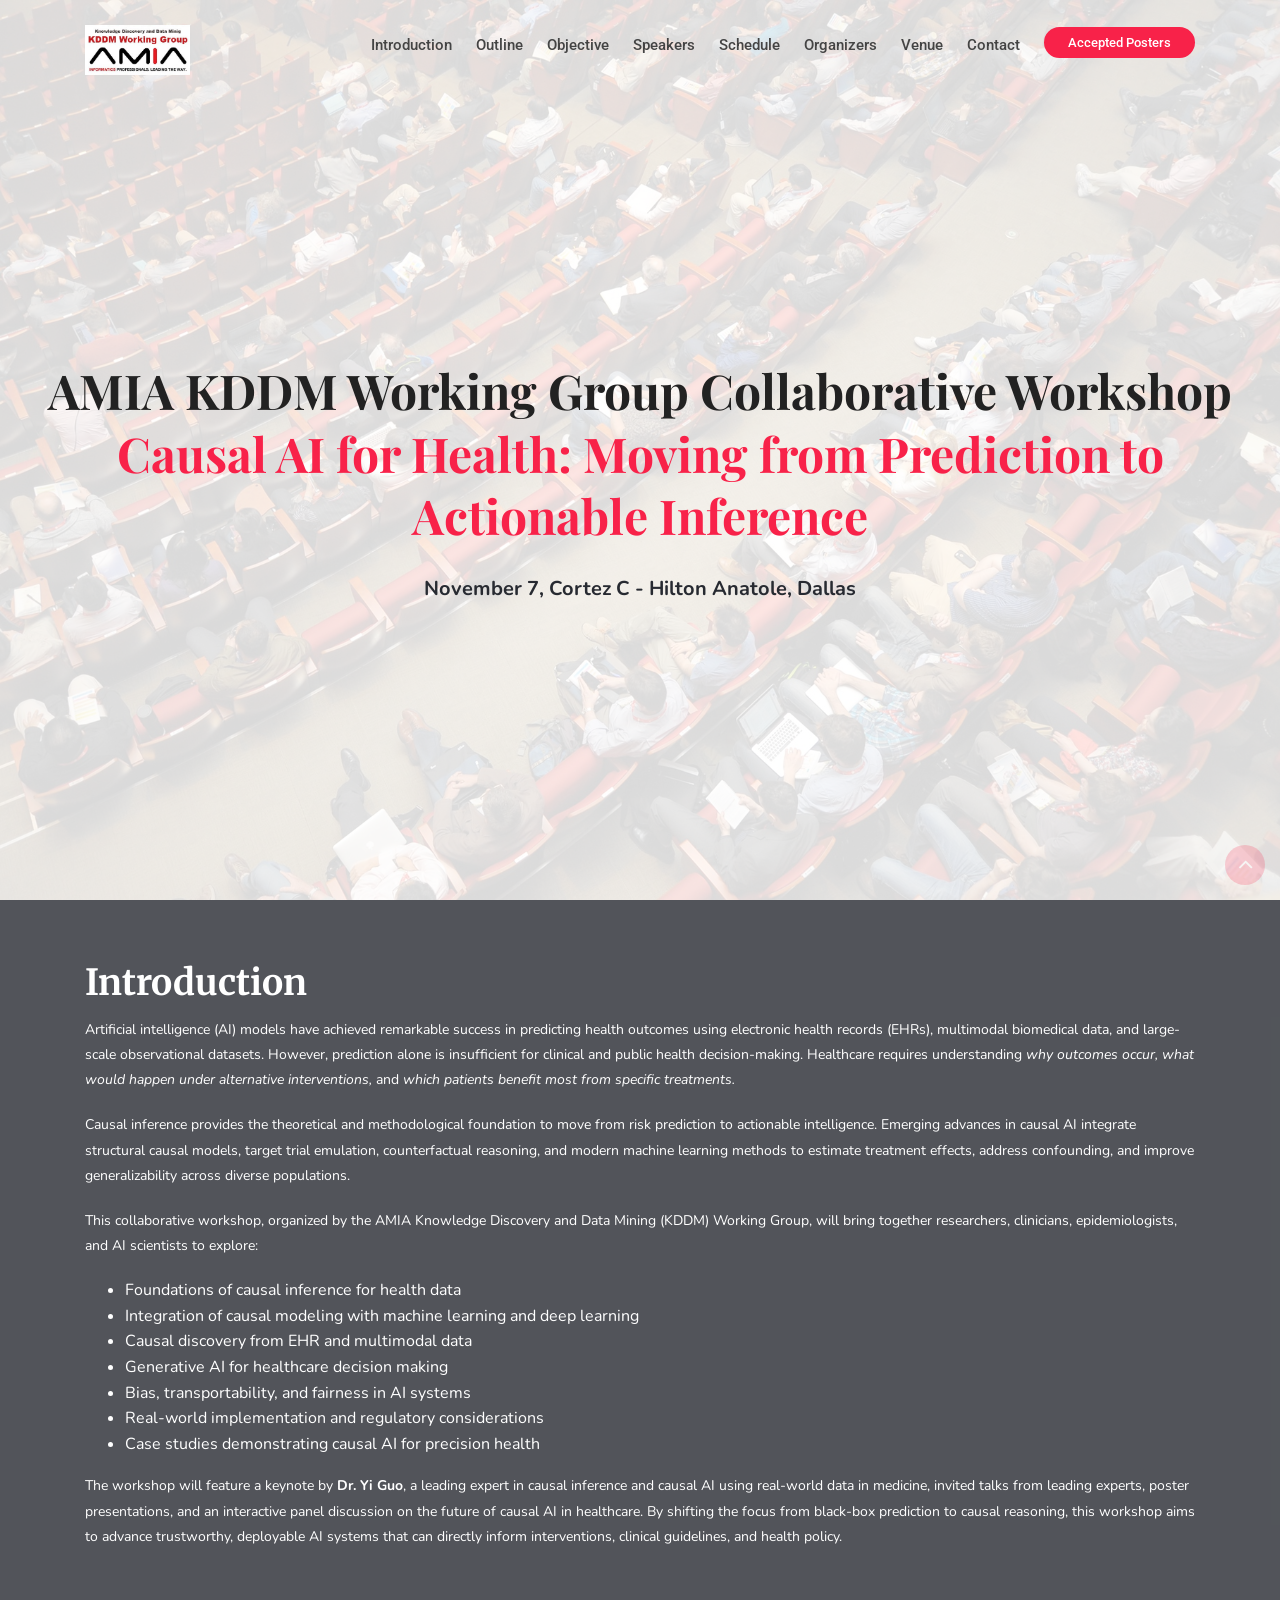
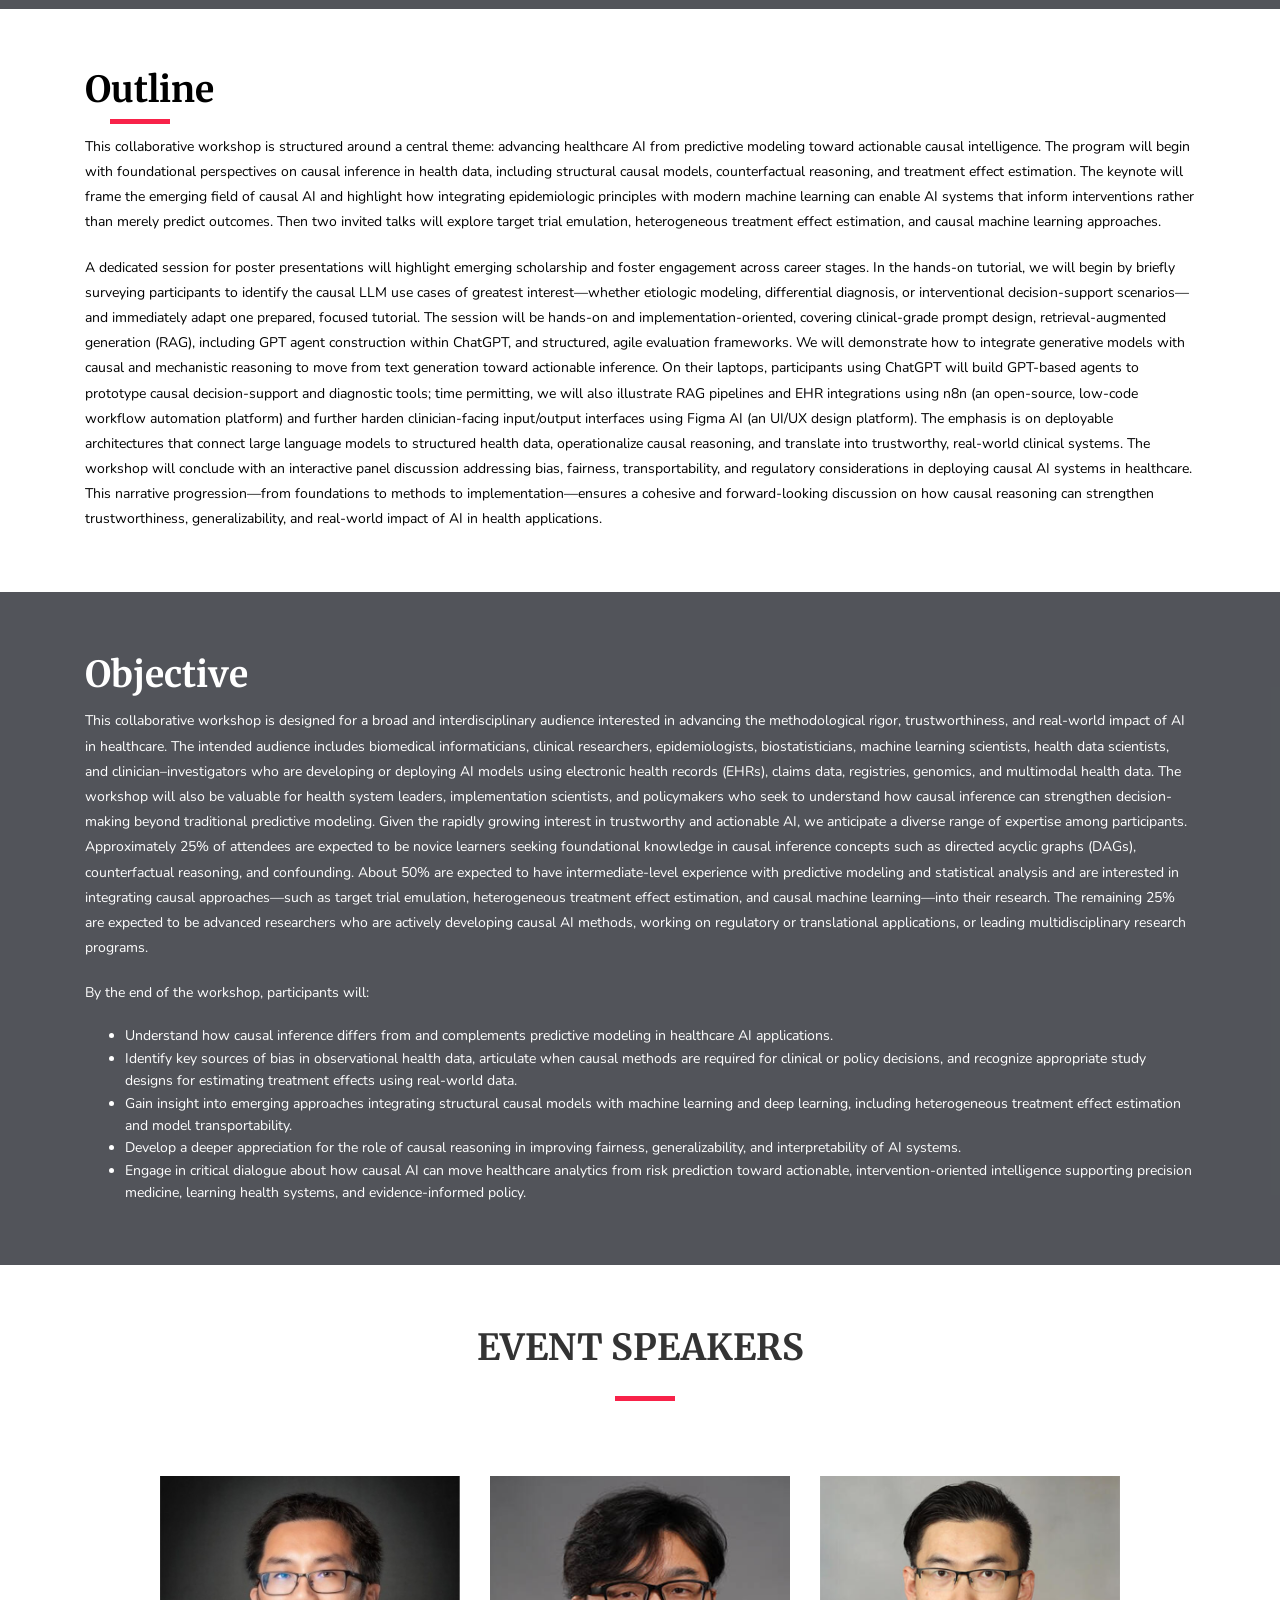
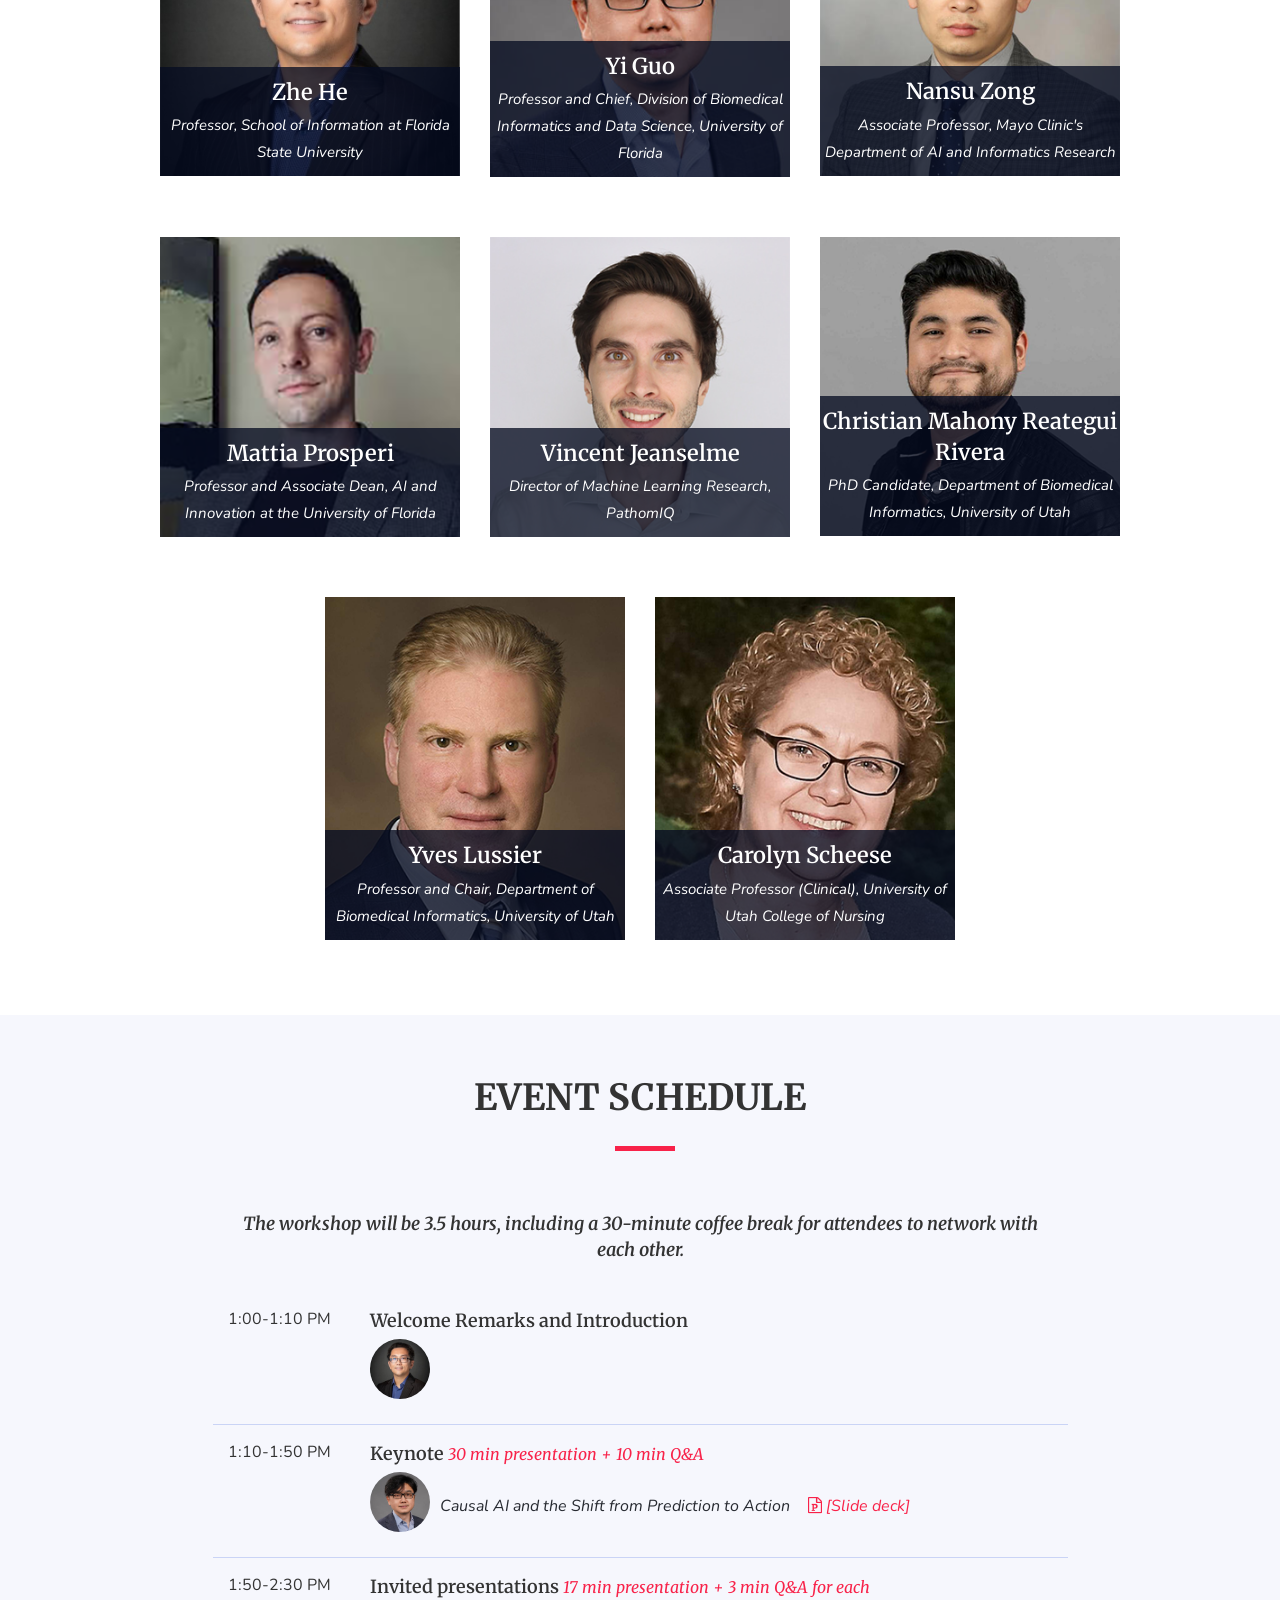
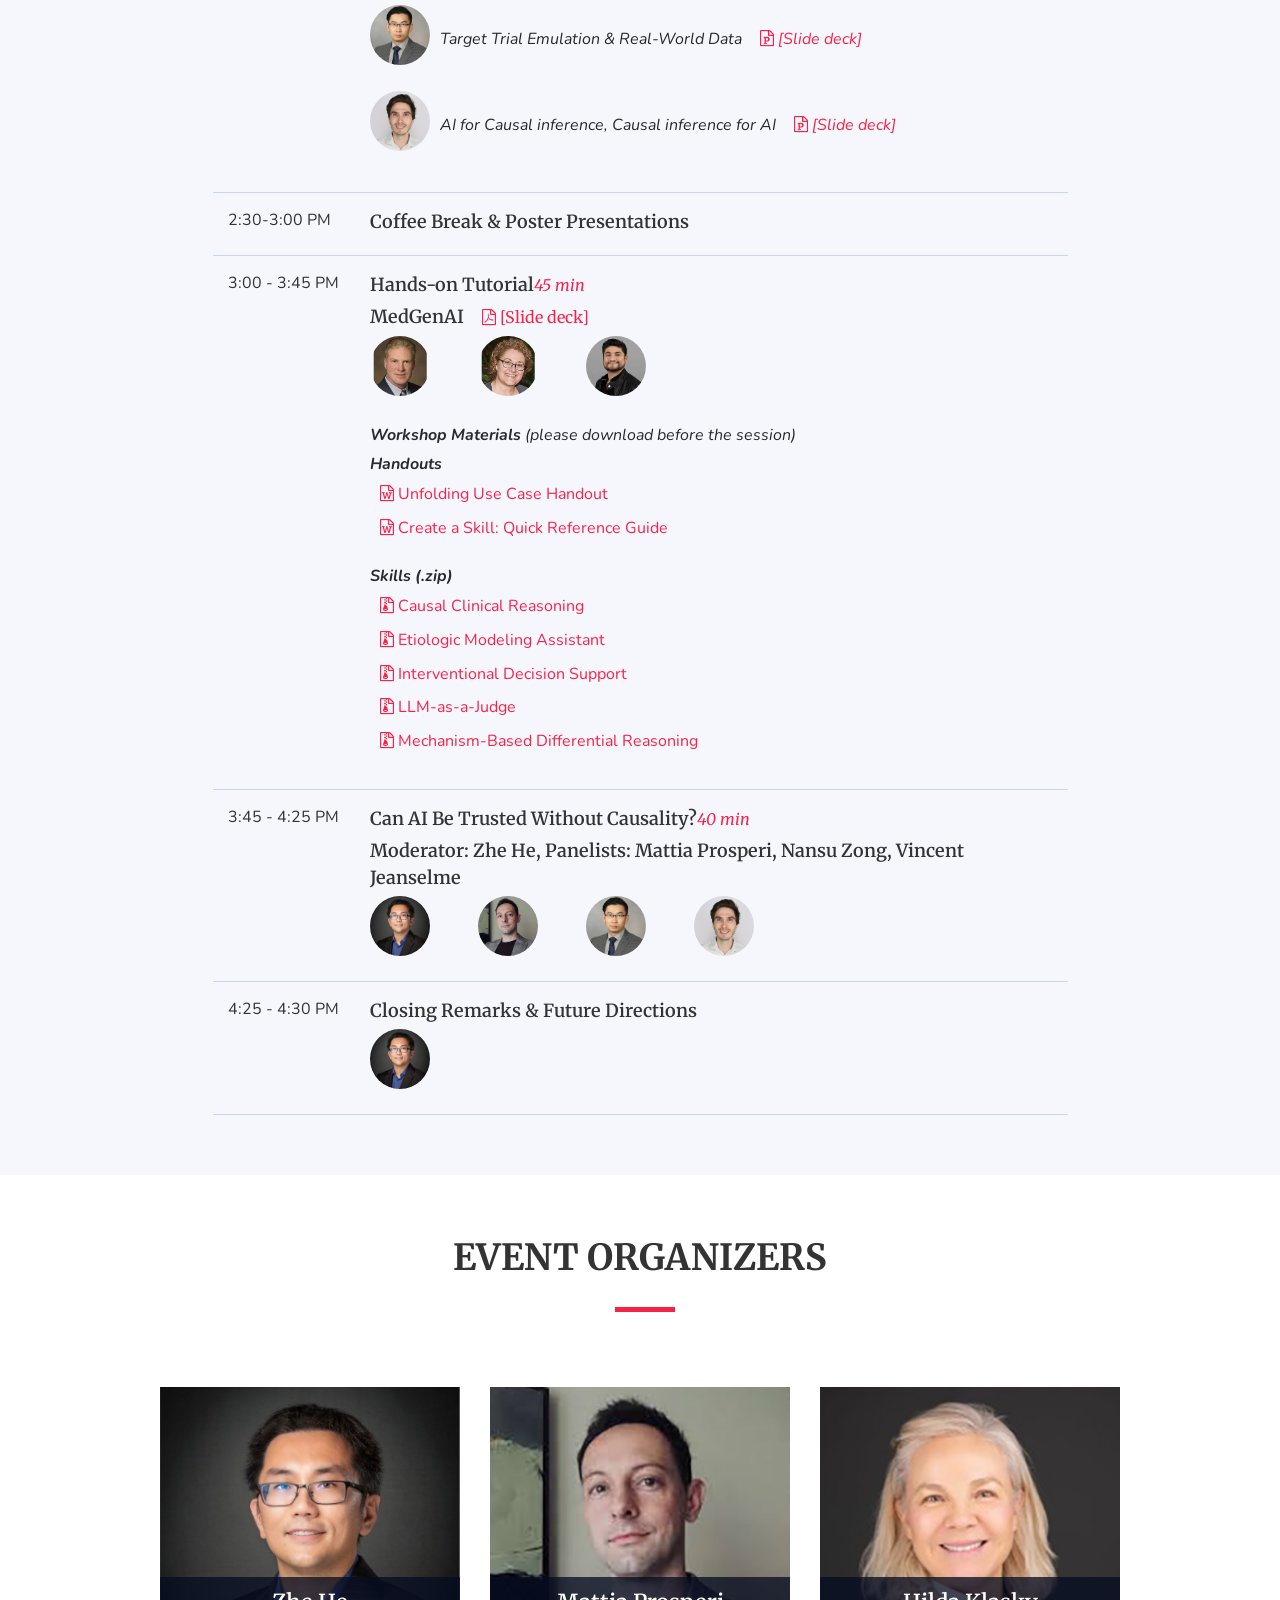
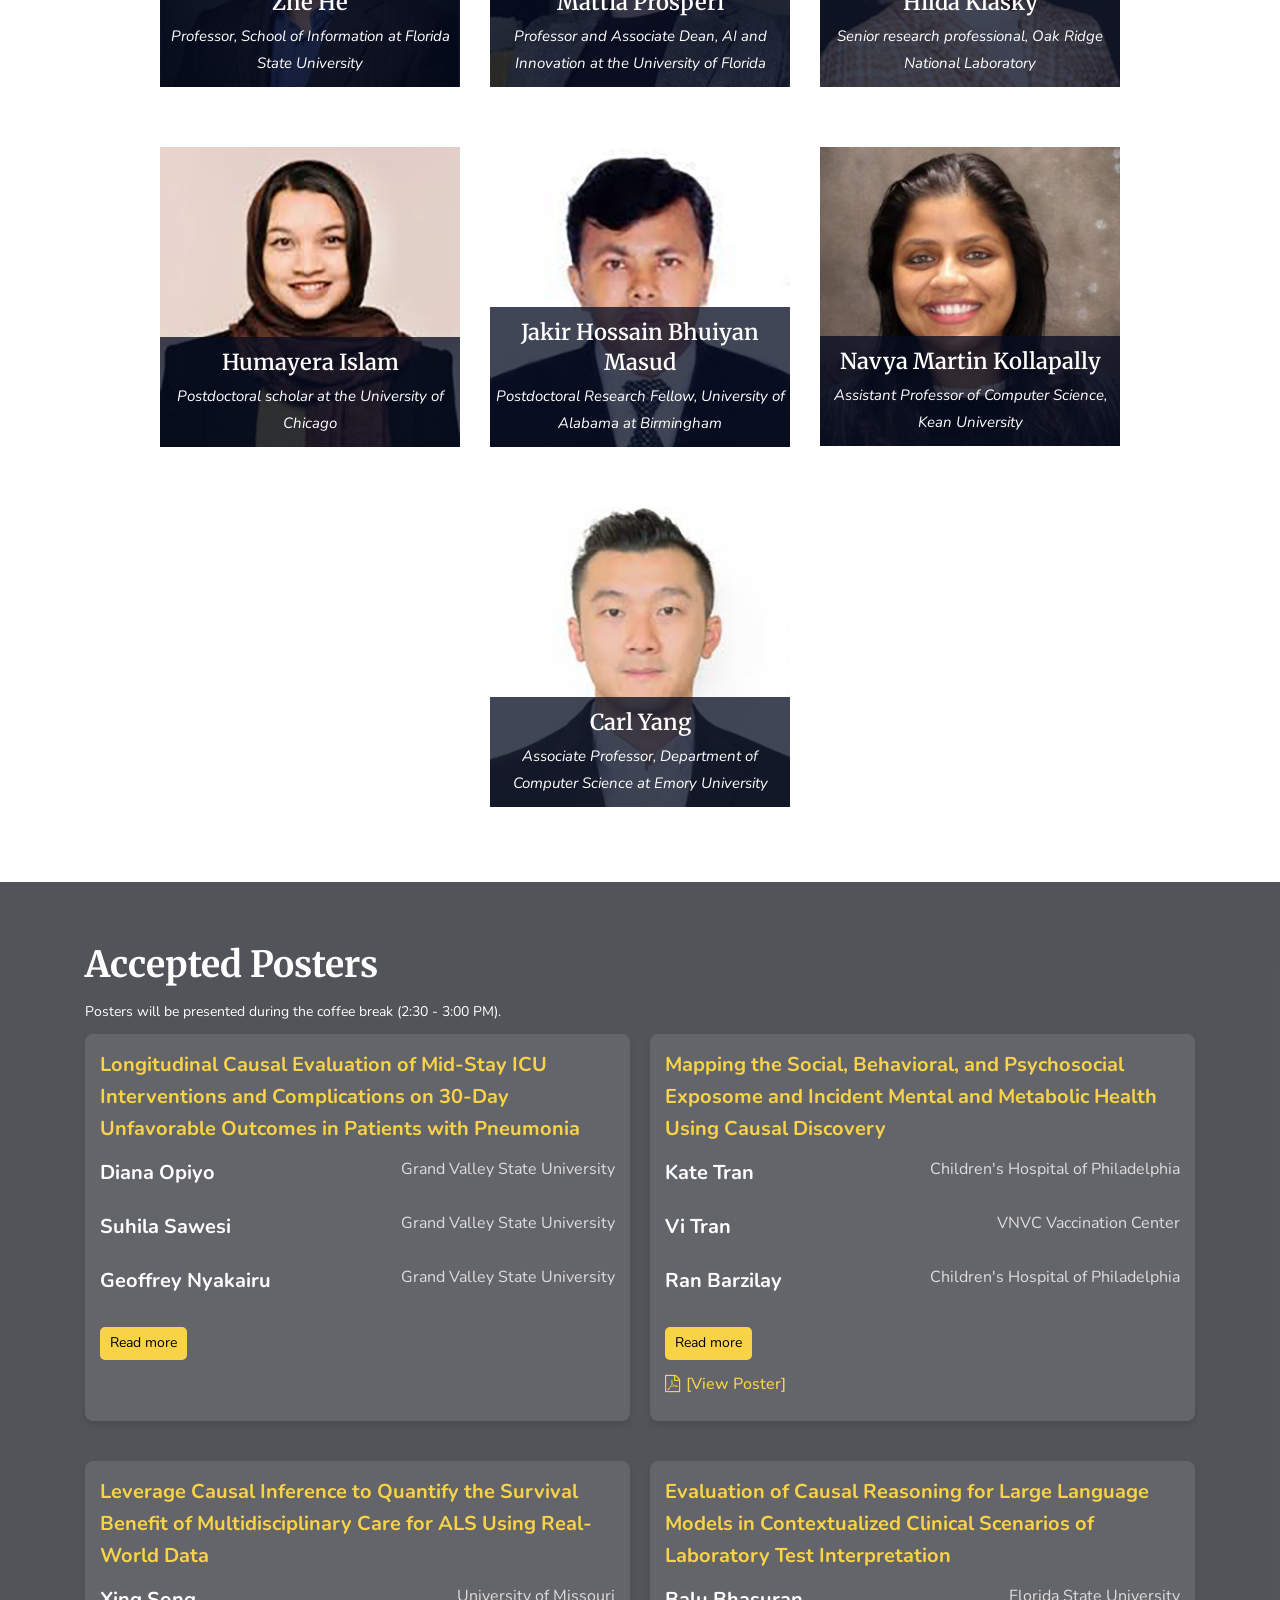
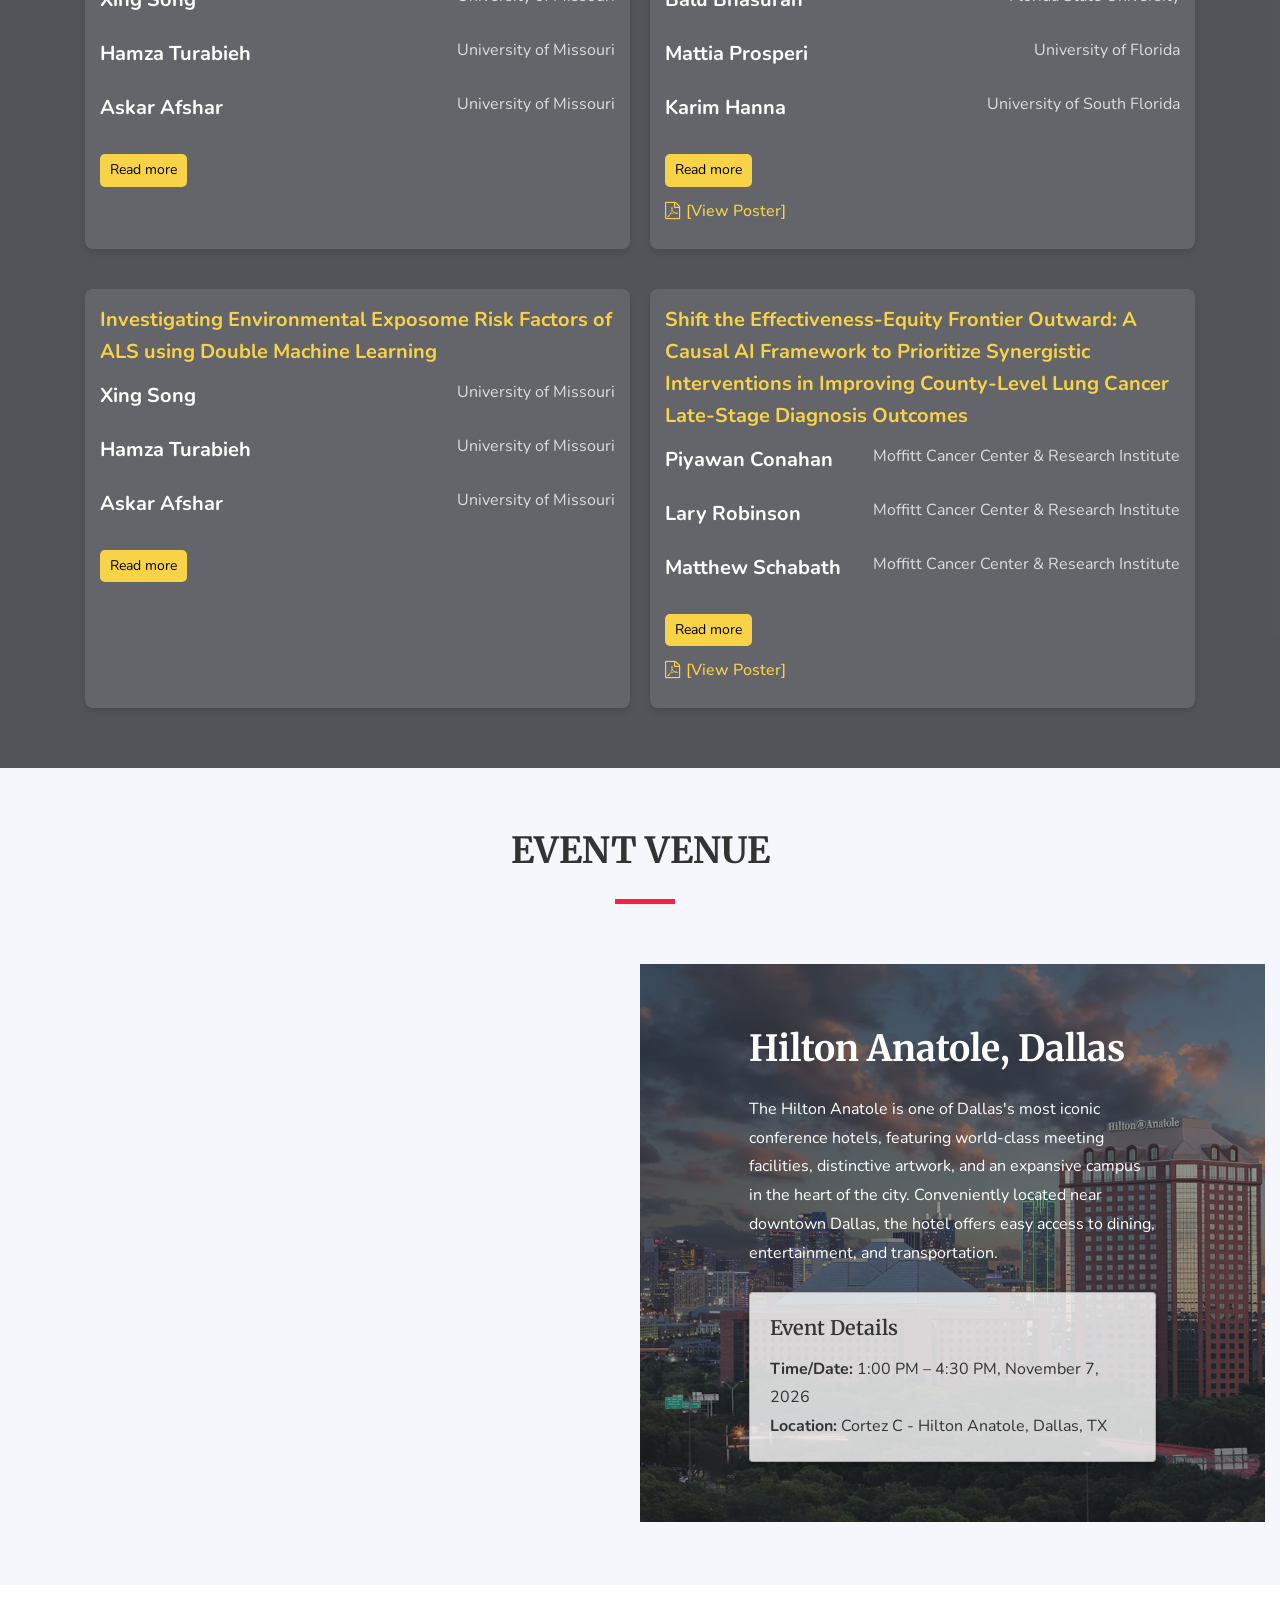
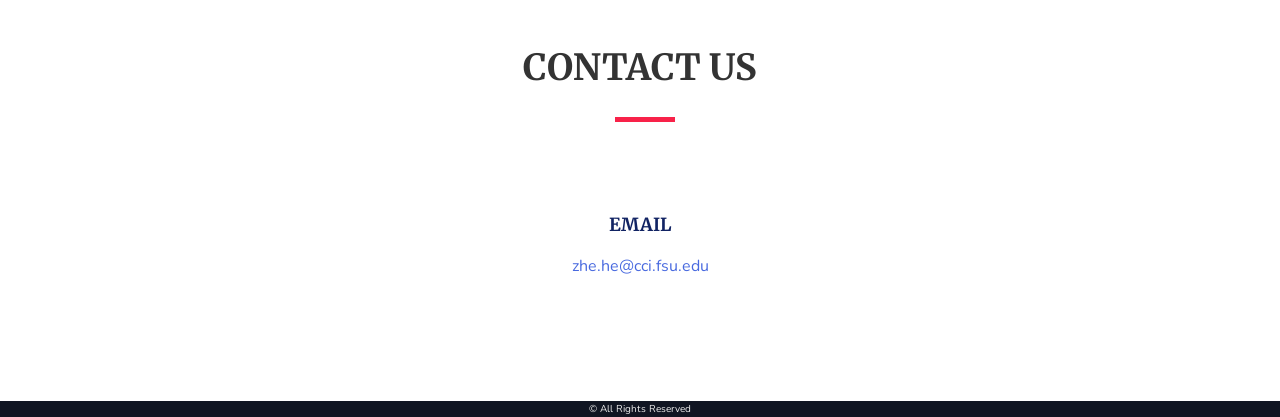
==== commit 2519cd69: "-added the materials for the hands on tutorial and also added effects when hovering on slide deck an" ====
--- a/index.html
+++ b/index.html
@@ -369,6 +369,24 @@
                 <div class="speaker mr-5">
                   <img src="img/speakers/Christian Mahony Reategui Rivera.png" alt="Christian Mahony Reategui Rivera">
                 </div>
+                <div class="tutorial-materials" style="clear:both; padding-top:15px;">
+                  <p><strong>Workshop Materials</strong> (please download before the session)</p>
+
+                  <p><strong>Handouts</strong></p>
+                  <ul>
+                    <li><a href="materials/Unfolding Use Case -Handout.docx" download><i class="fa fa-file-word-o"></i> Unfolding Use Case Handout</a></li>
+                    <li><a href="materials/Create a Skill - Quick Reference Guide.docx" download><i class="fa fa-file-word-o"></i> Create a Skill: Quick Reference Guide</a></li>
+                  </ul>
+
+                  <p><strong>Skills (.zip)</strong></p>
+                  <ul>
+                    <li><a href="materials/causal-clinical-reasoning.zip" download><i class="fa fa-file-archive-o"></i> Causal Clinical Reasoning</a></li>
+                    <li><a href="materials/etiologic-modeling-assistant.zip" download><i class="fa fa-file-archive-o"></i> Etiologic Modeling Assistant</a></li>
+                    <li><a href="materials/interventional-decision-support.zip" download><i class="fa fa-file-archive-o"></i> Interventional Decision Support</a></li>
+                    <li><a href="materials/llm-as-a-judge.zip" download><i class="fa fa-file-archive-o"></i> LLM-as-a-Judge</a></li>
+                    <li><a href="materials/mechanism-based-differential-reasoning.zip" download><i class="fa fa-file-archive-o"></i> Mechanism-Based Differential Reasoning</a></li>
+                  </ul>
+                </div>
               </div>
             </div>
 
--- a/css/style.css
+++ b/css/style.css
@@ -1276,6 +1276,45 @@
   margin-bottom: 0;
 }
 
+#schedule .tutorial-materials ul {
+  list-style: none;
+  padding-left: 0;
+}
+
+#schedule .tutorial-materials li a {
+  display: inline-block;
+  padding: 4px 10px;
+  border-radius: 4px;
+  transition: background 0.2s, color 0.2s;
+}
+
+#schedule .tutorial-materials li a:hover {
+  background: #f82249;
+  color: #fff;
+  text-decoration: none;
+}
+
+#schedule .tutorial-materials li a:hover i {
+  color: #fff;
+}
+
+#schedule a[href^="slides/"] {
+  display: inline-block;
+  padding: 2px 8px;
+  border-radius: 4px;
+  transition: background 0.2s, color 0.2s;
+}
+
+#schedule a[href^="slides/"]:hover {
+  background: #f82249;
+  color: #fff;
+  text-decoration: none;
+}
+
+#schedule a[href^="slides/"]:hover i {
+  color: #fff;
+}
+
 /*--------------------------------------------------------------
 # Venue Section
 --------------------------------------------------------------*/
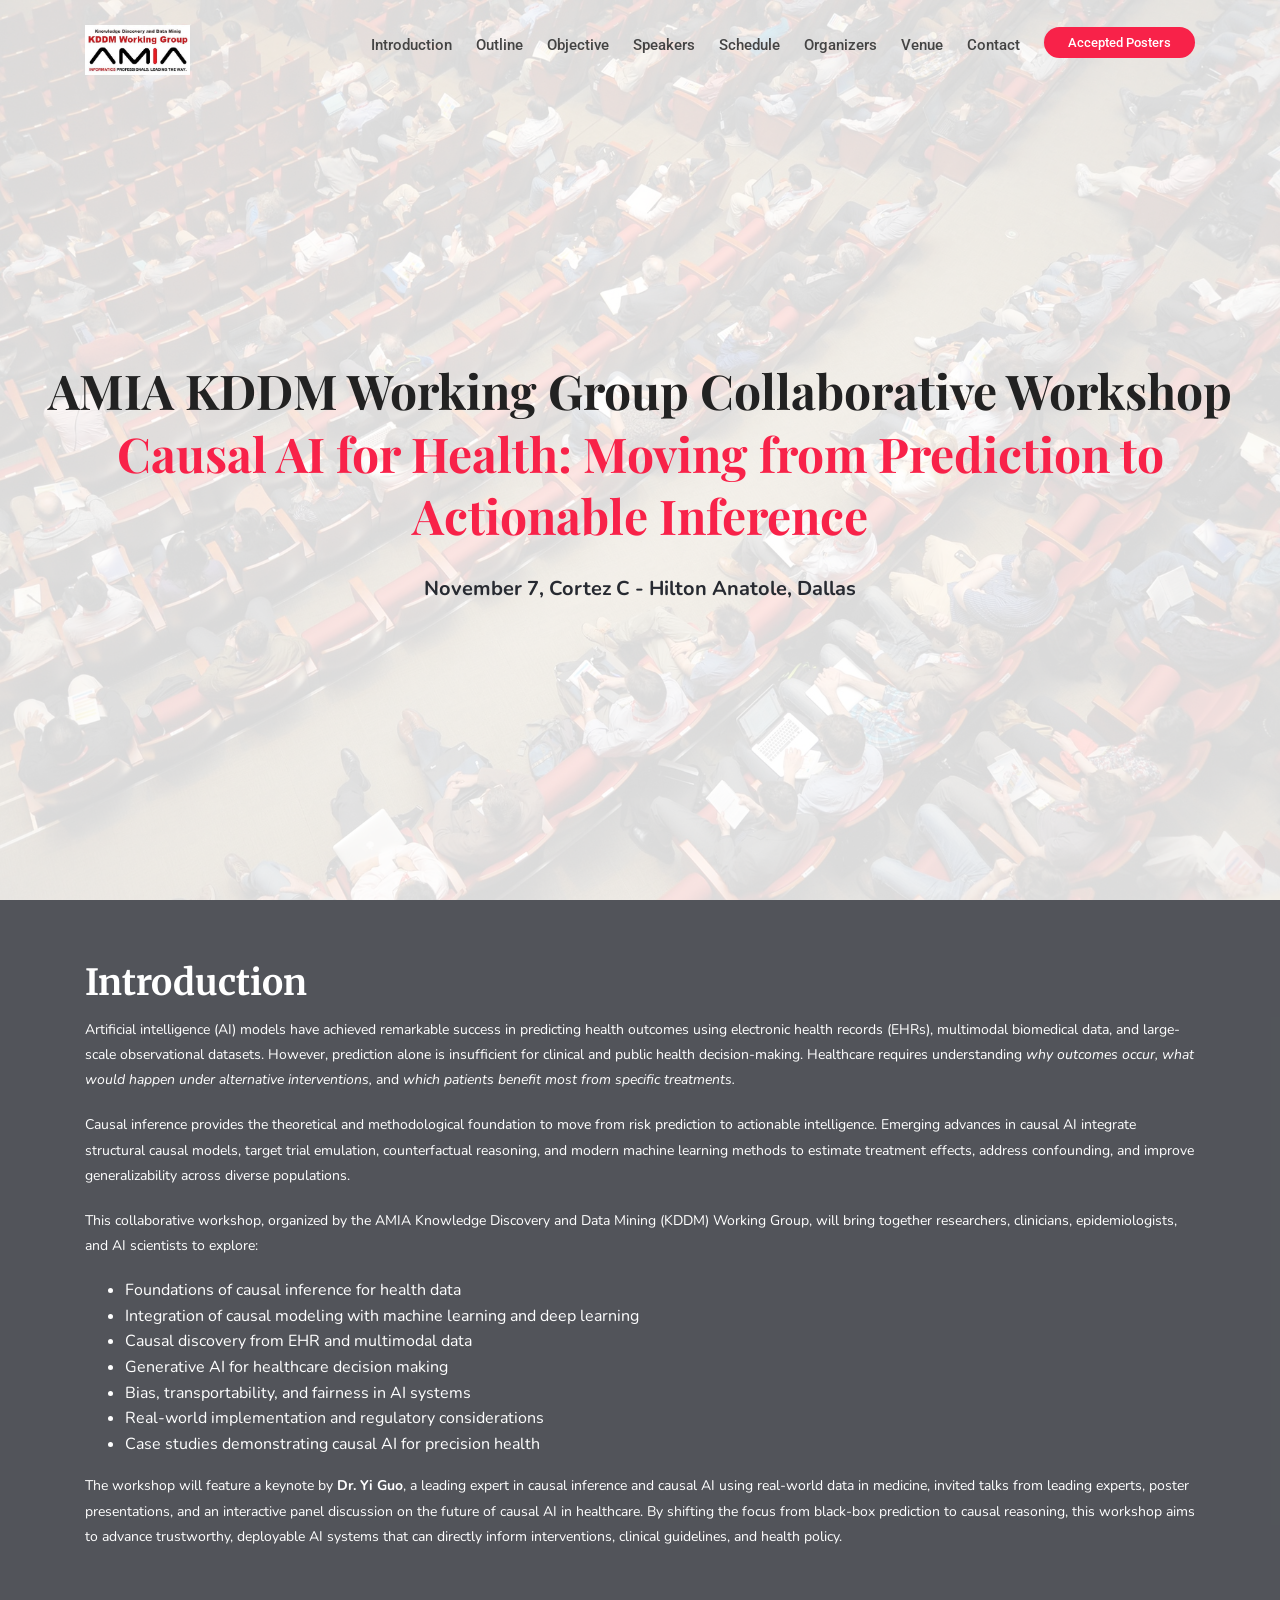
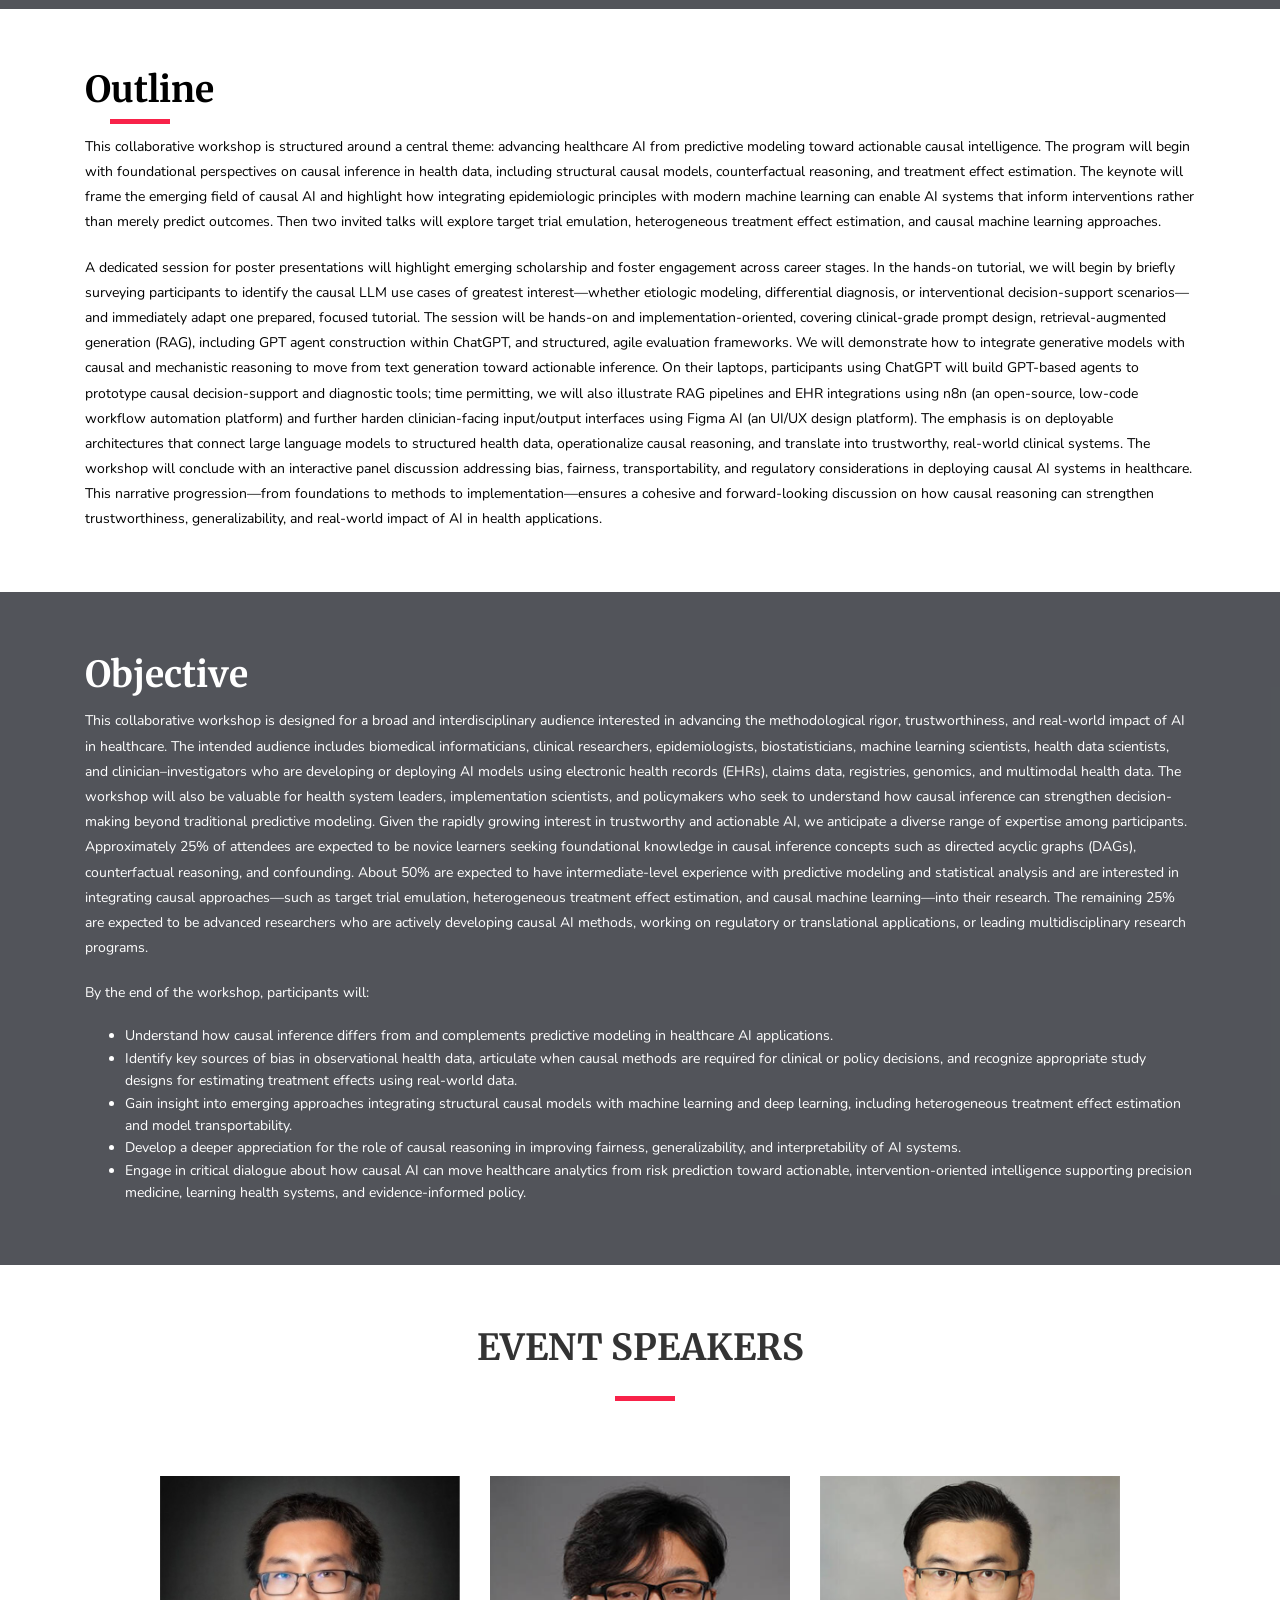
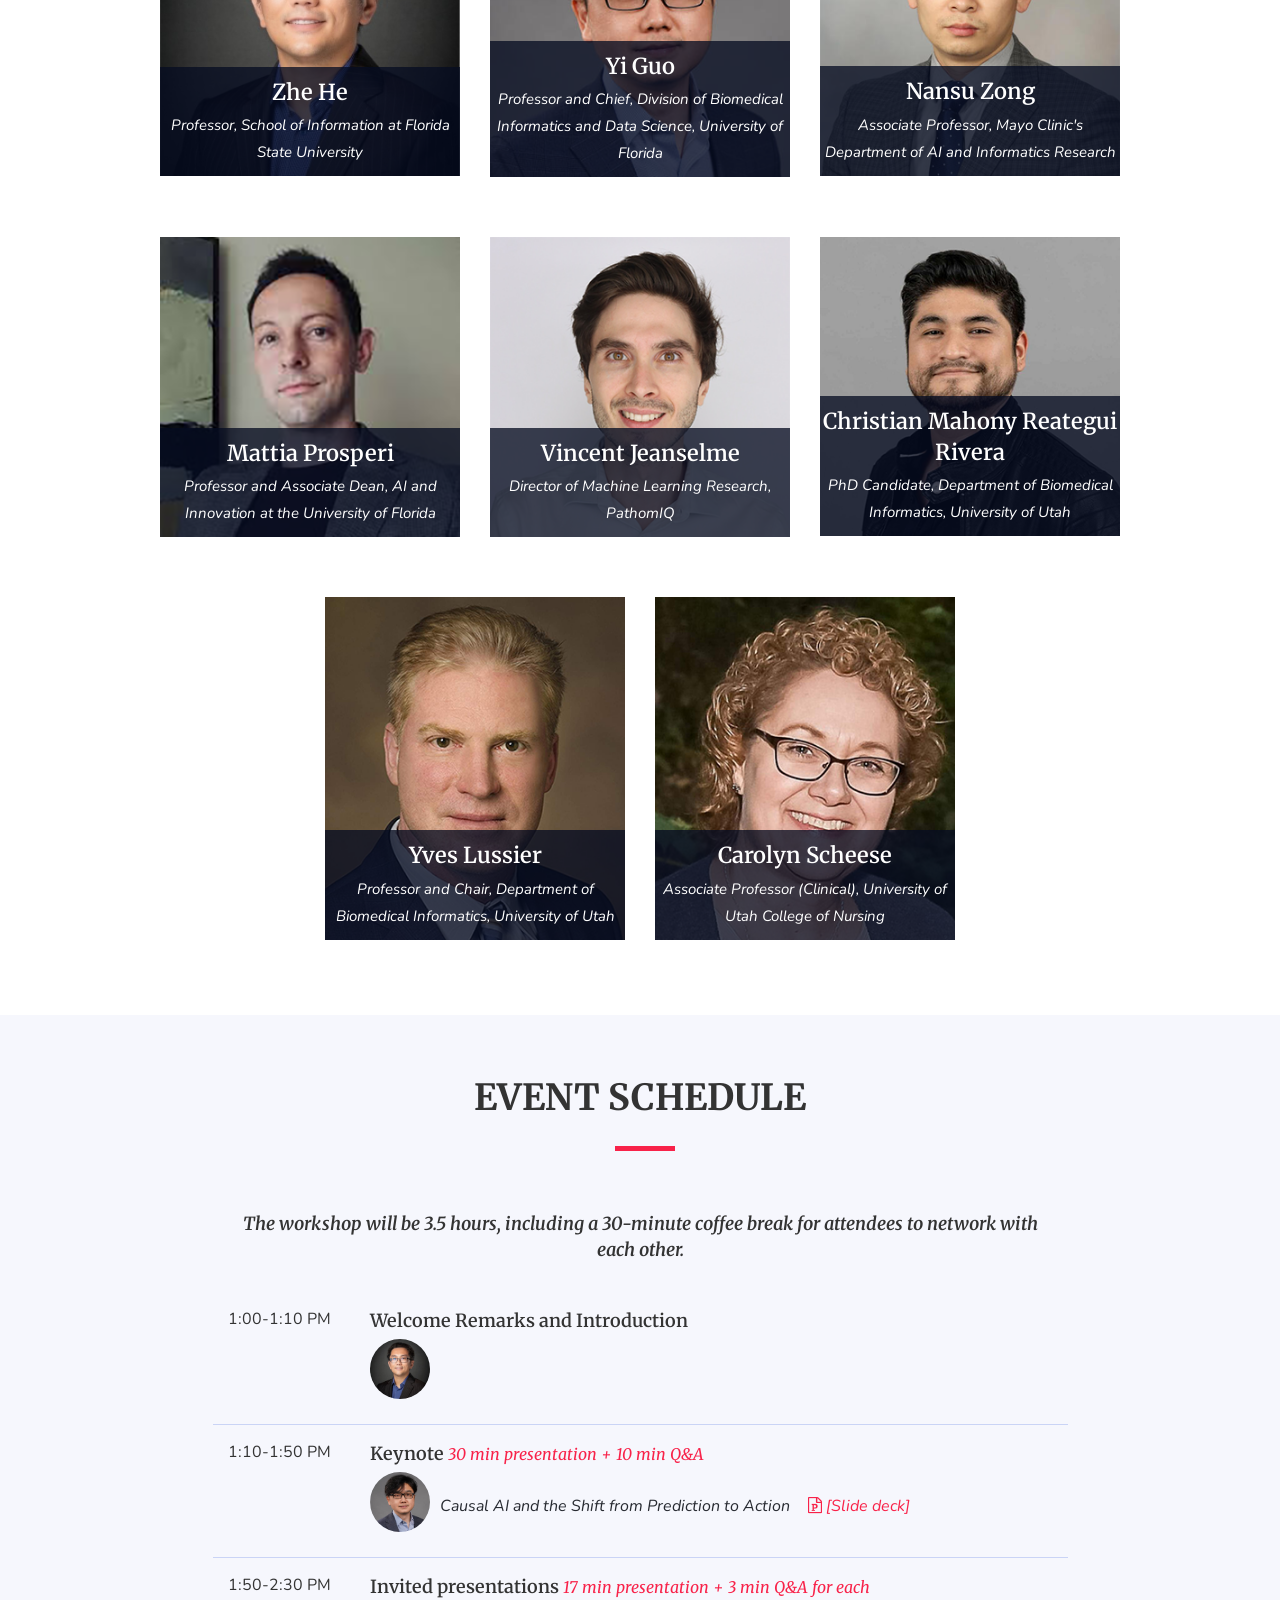
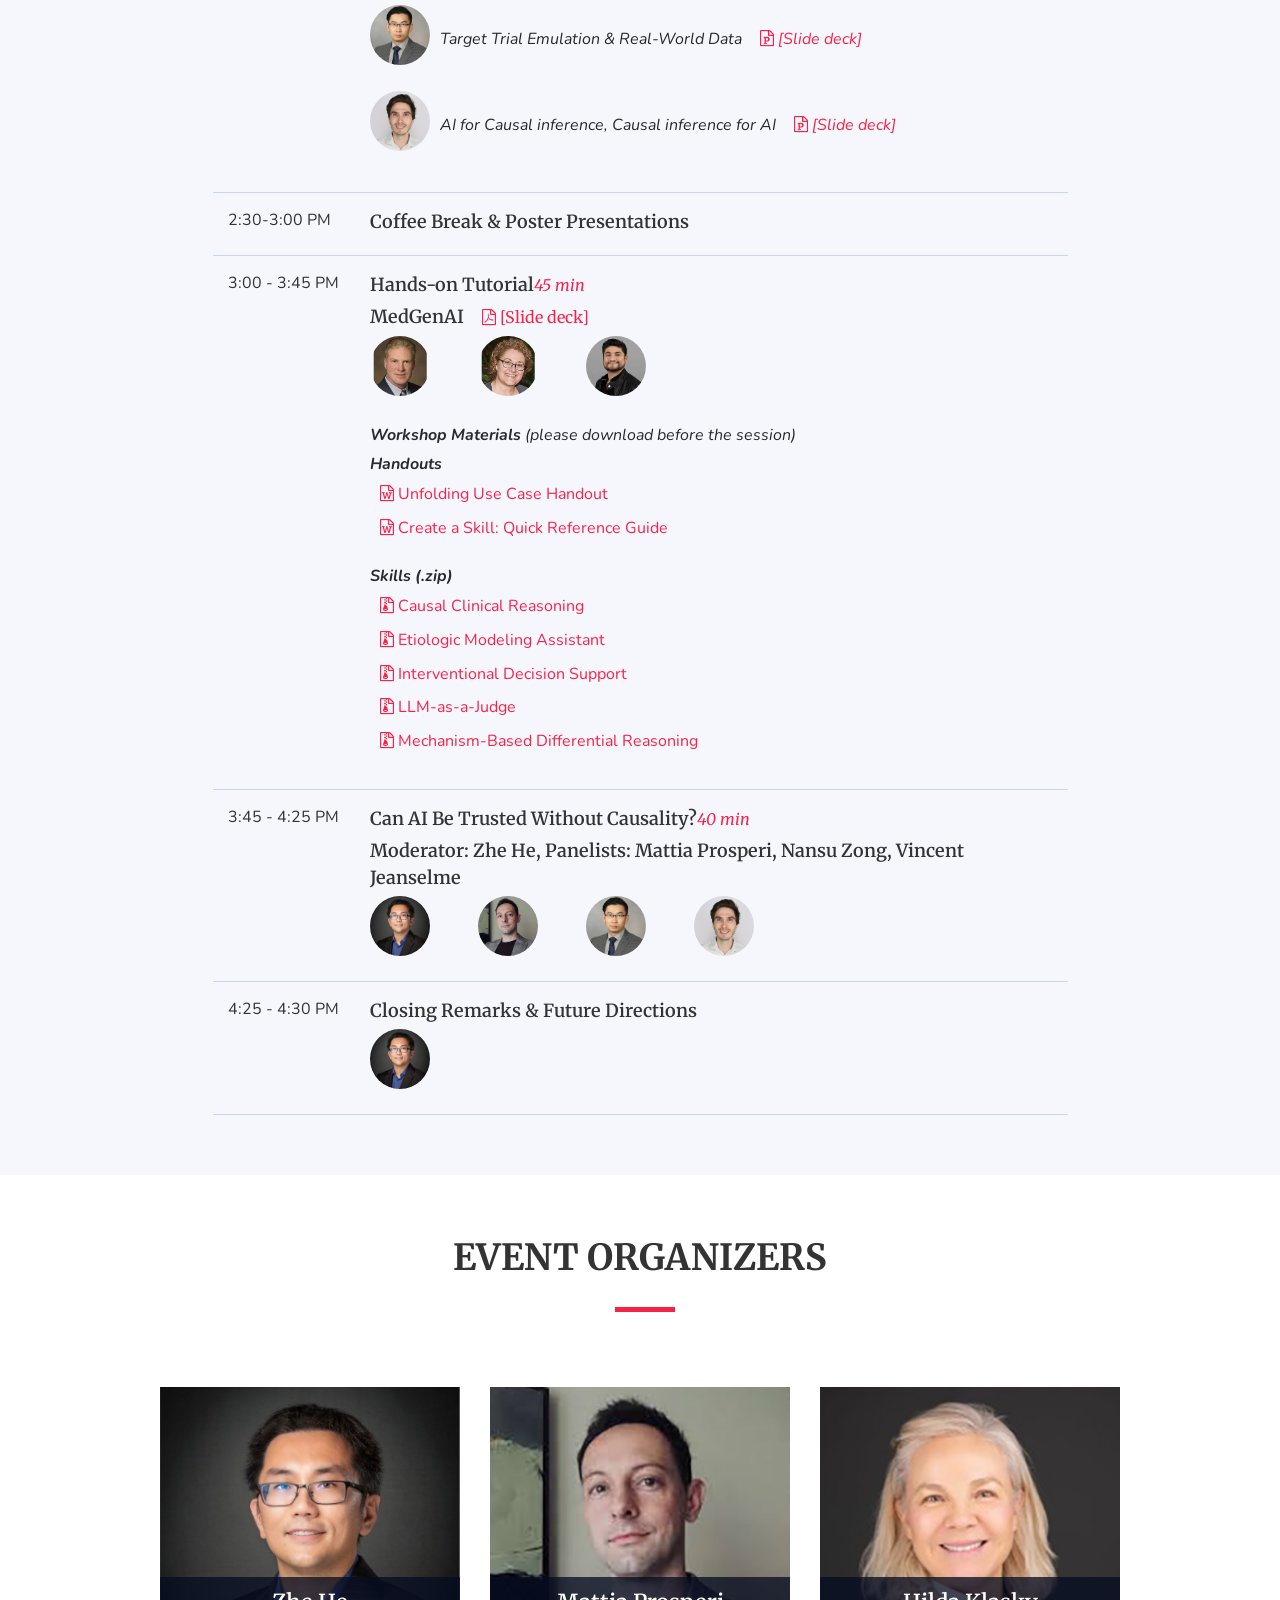
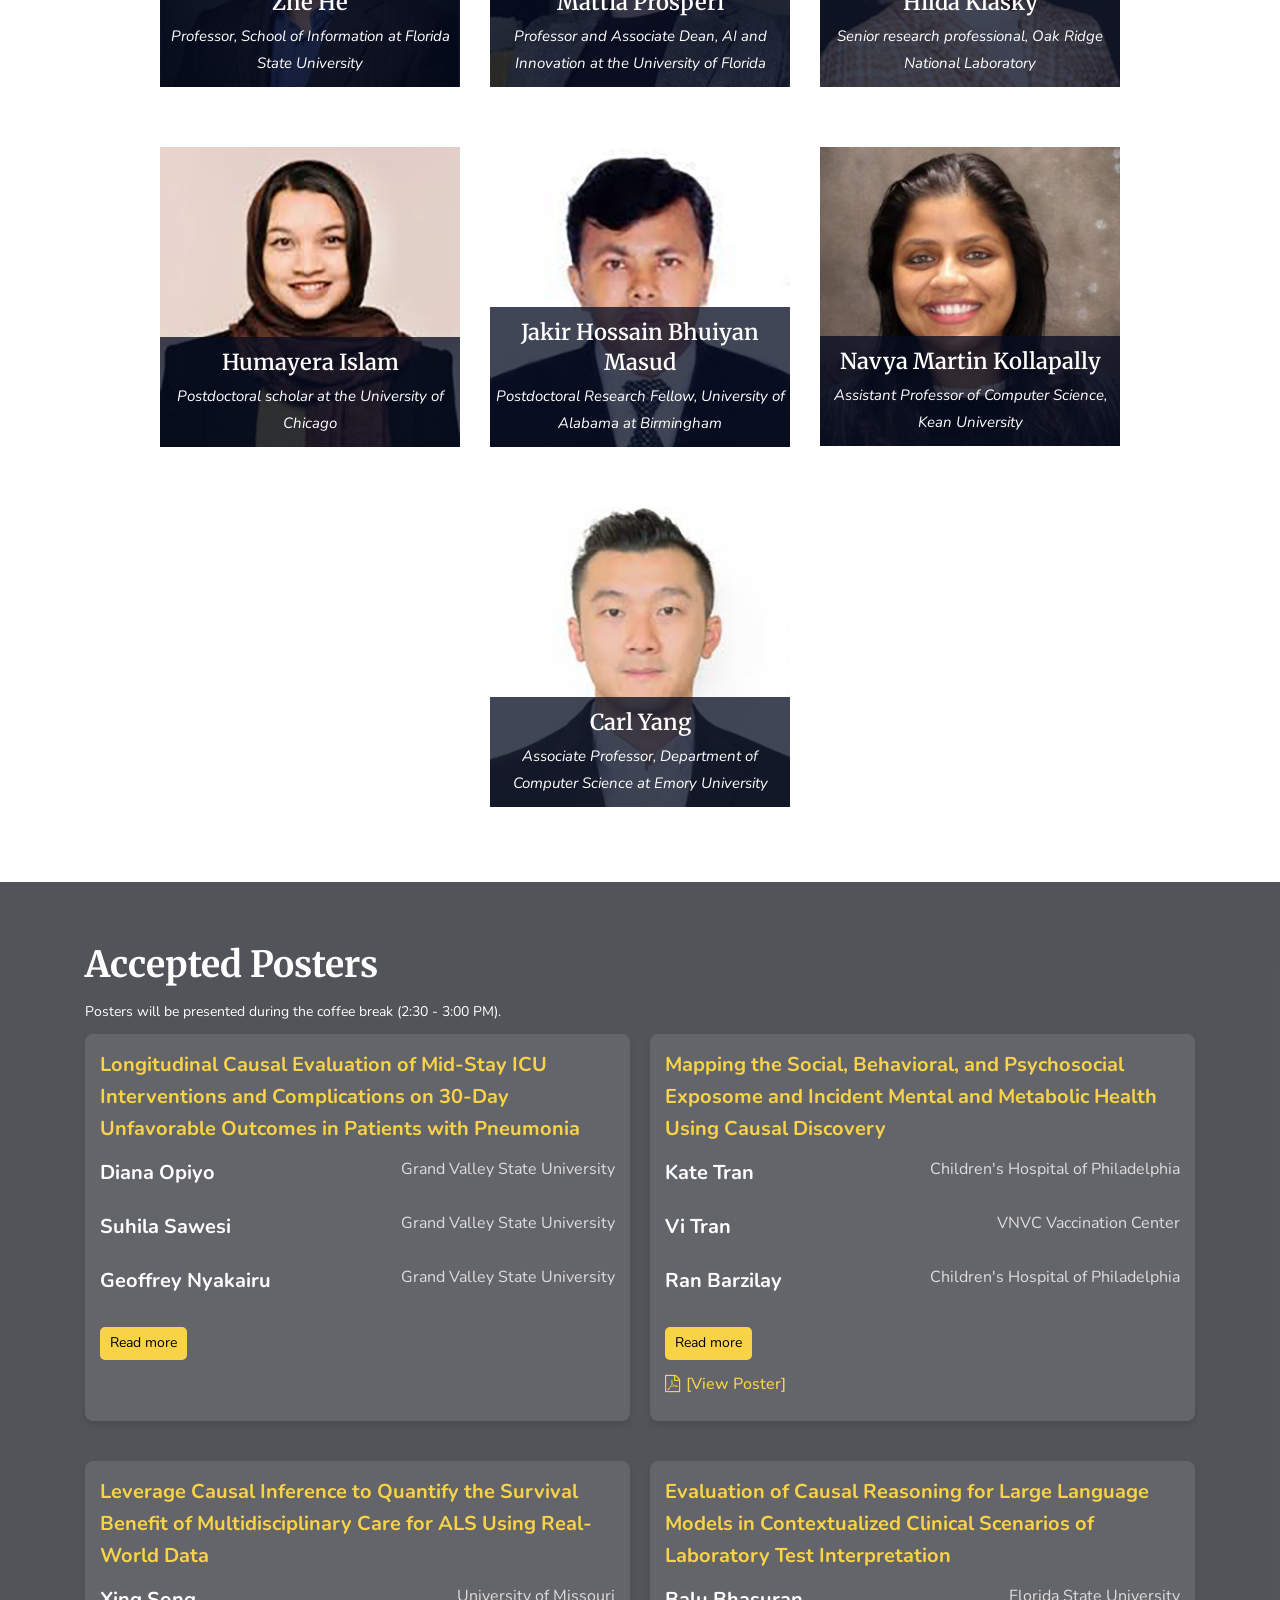
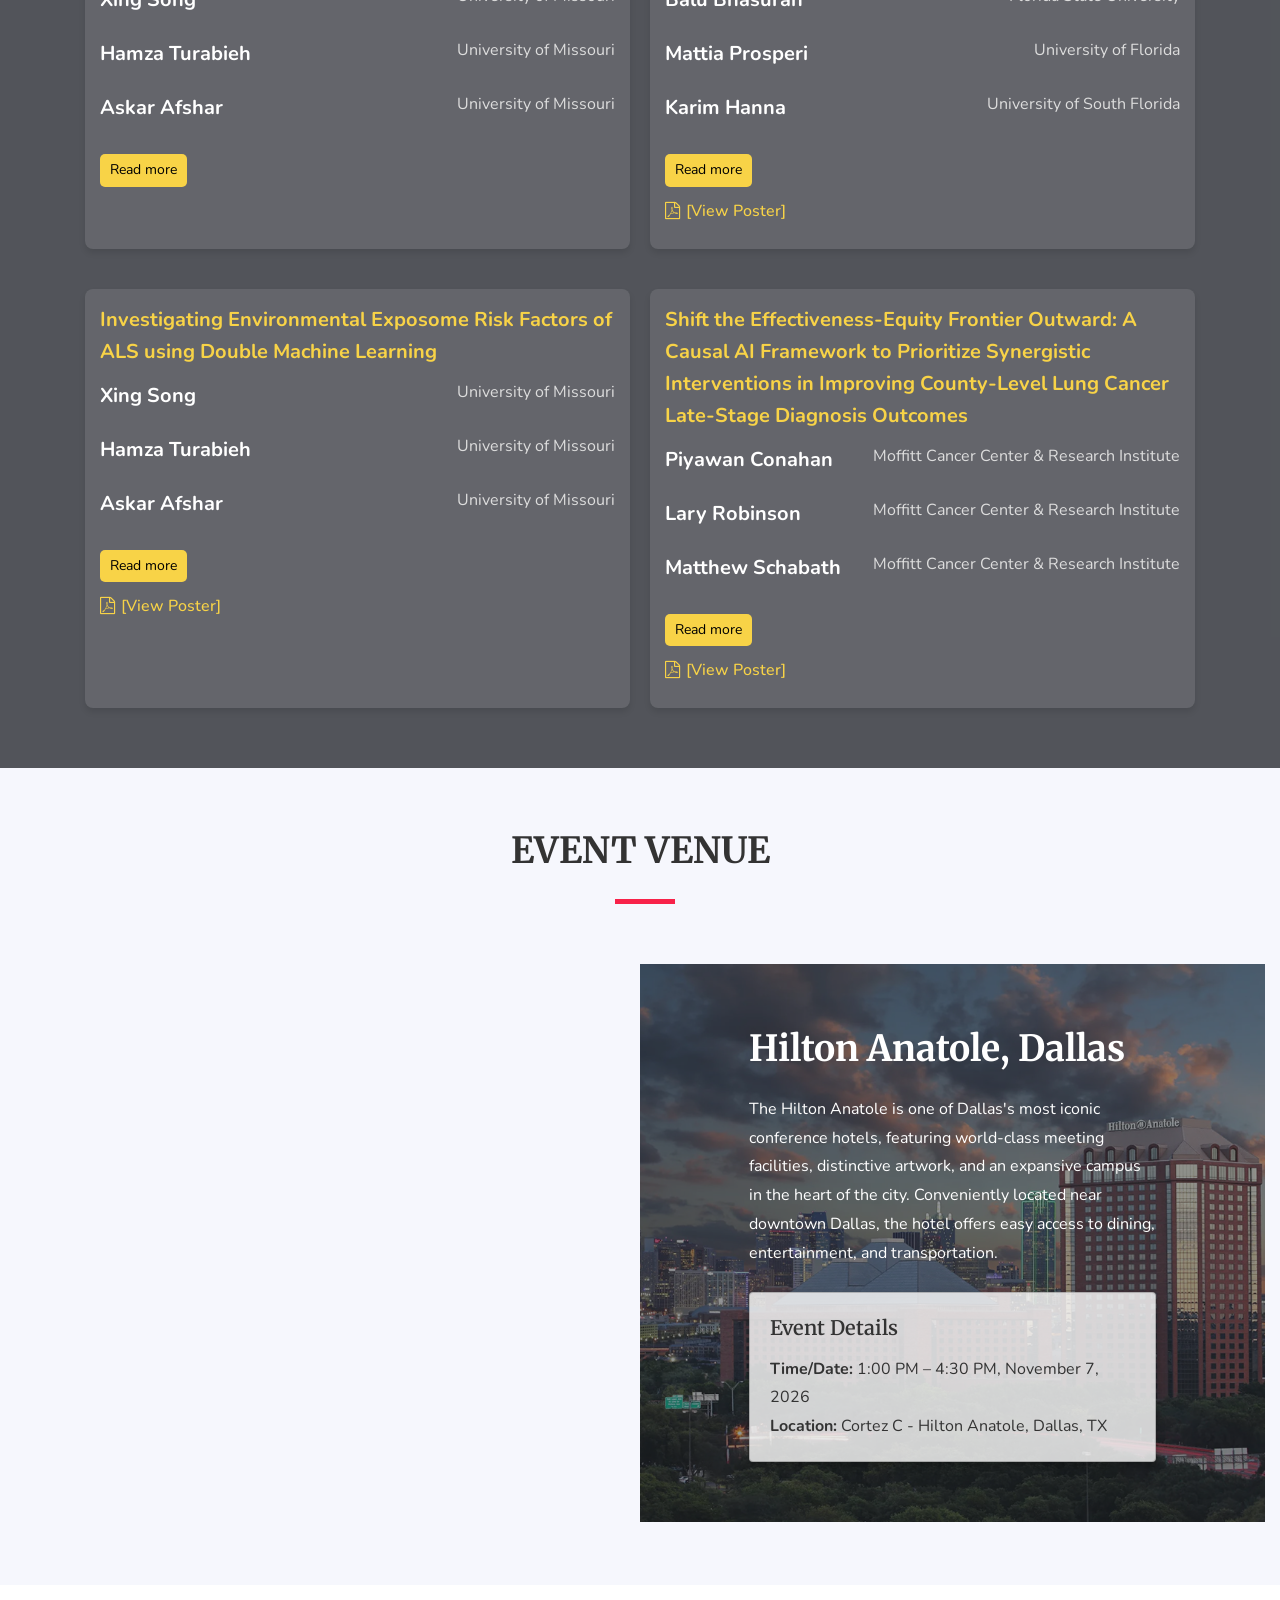
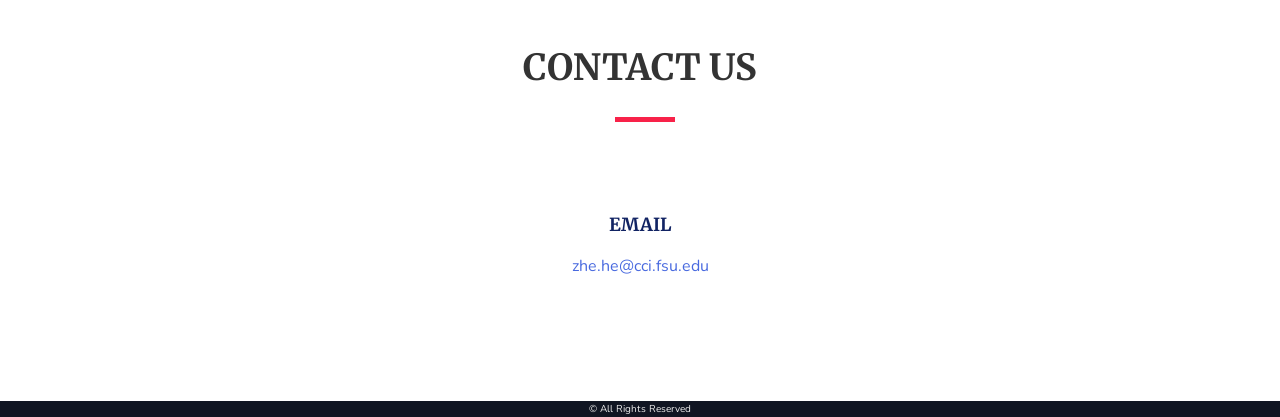
==== commit 4ddf183d: "-added Dr. Songs one poster" ====
--- a/index.html
+++ b/index.html
@@ -731,11 +731,11 @@
                   </div>
                   <button class="toggle-authors-btn">Read more</button>
                    <!-- Poster Link -->
-                  <!-- <p class="poster-link">
-                  <a href="posters/Park_KDDM_Poster[CMU].pdf" target="_blank">
+                  <p class="poster-link">
+                  <a href="posters/Song_Poster16.pdf" target="_blank">
                     <i class="fa fa-file-pdf-o"></i> [View Poster]
                   </a>
-                  </p> -->
+                  </p>
                 </div>
                 </div>
 
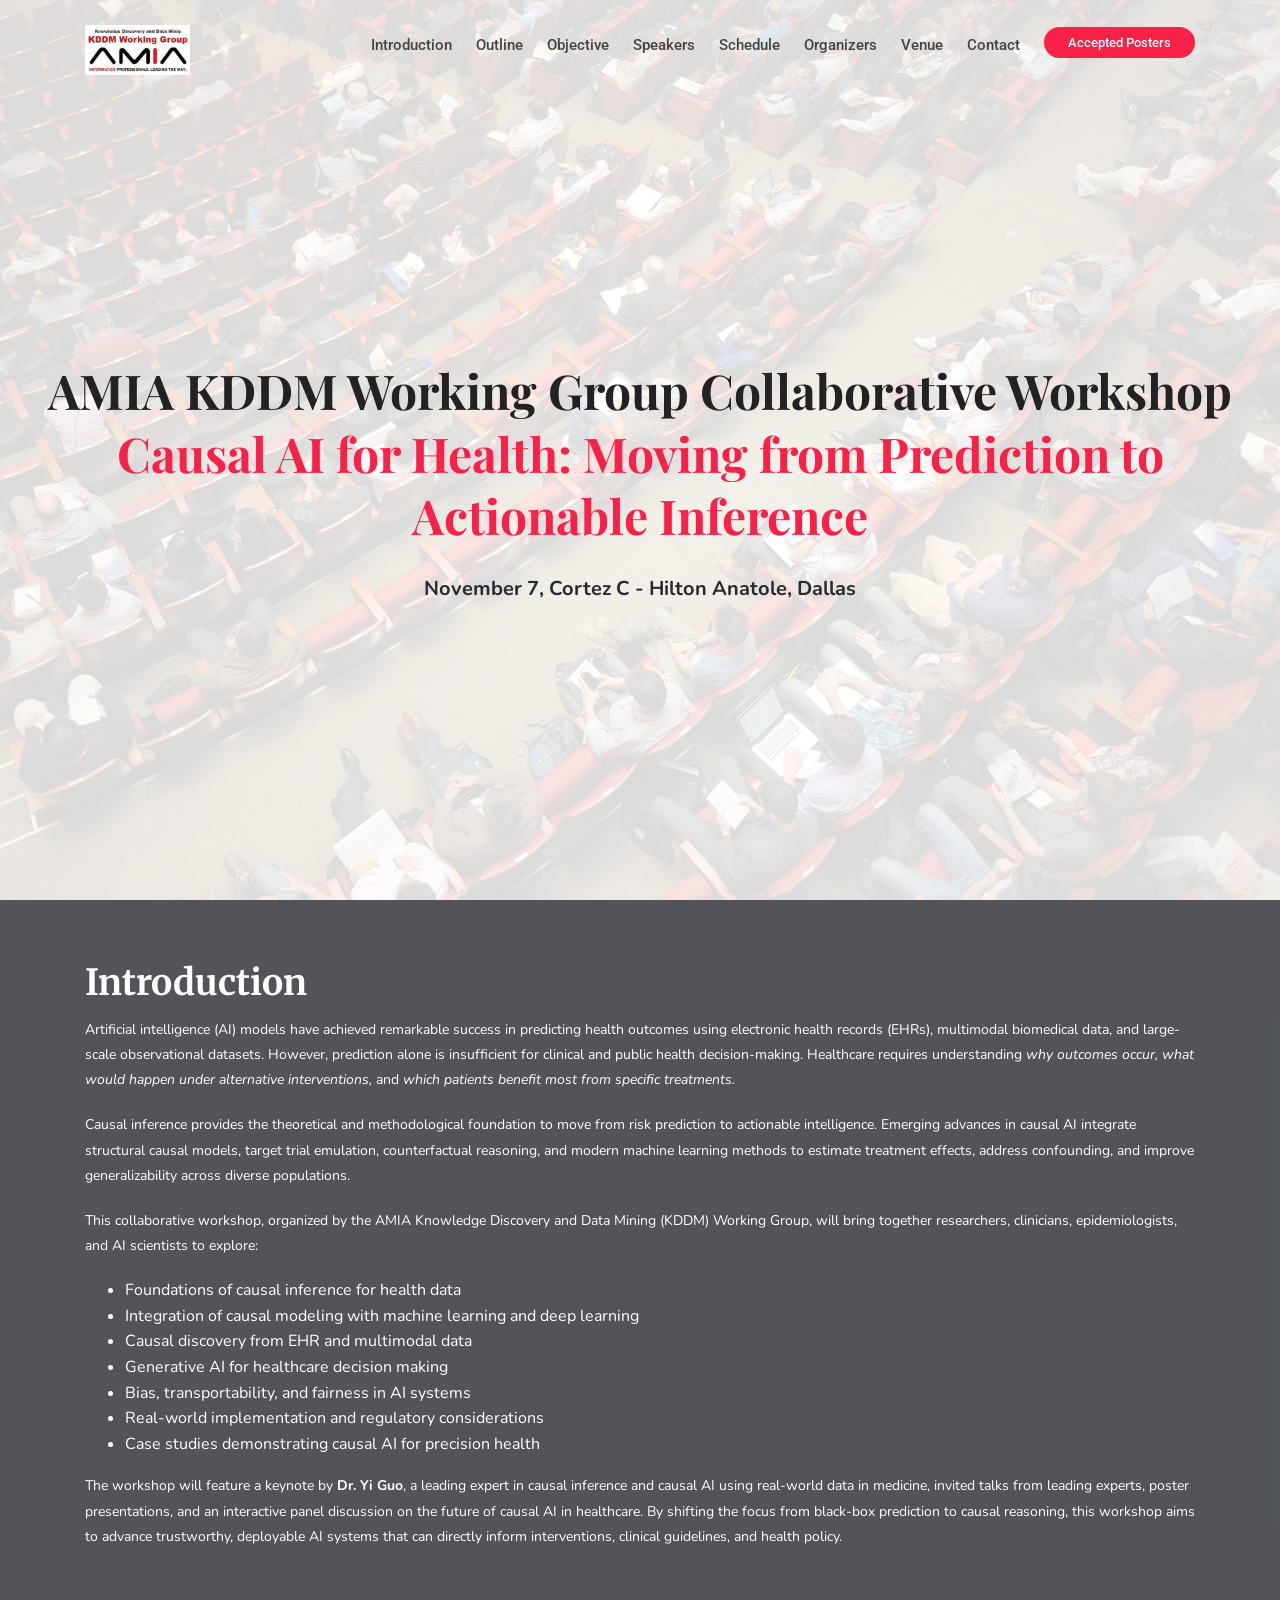
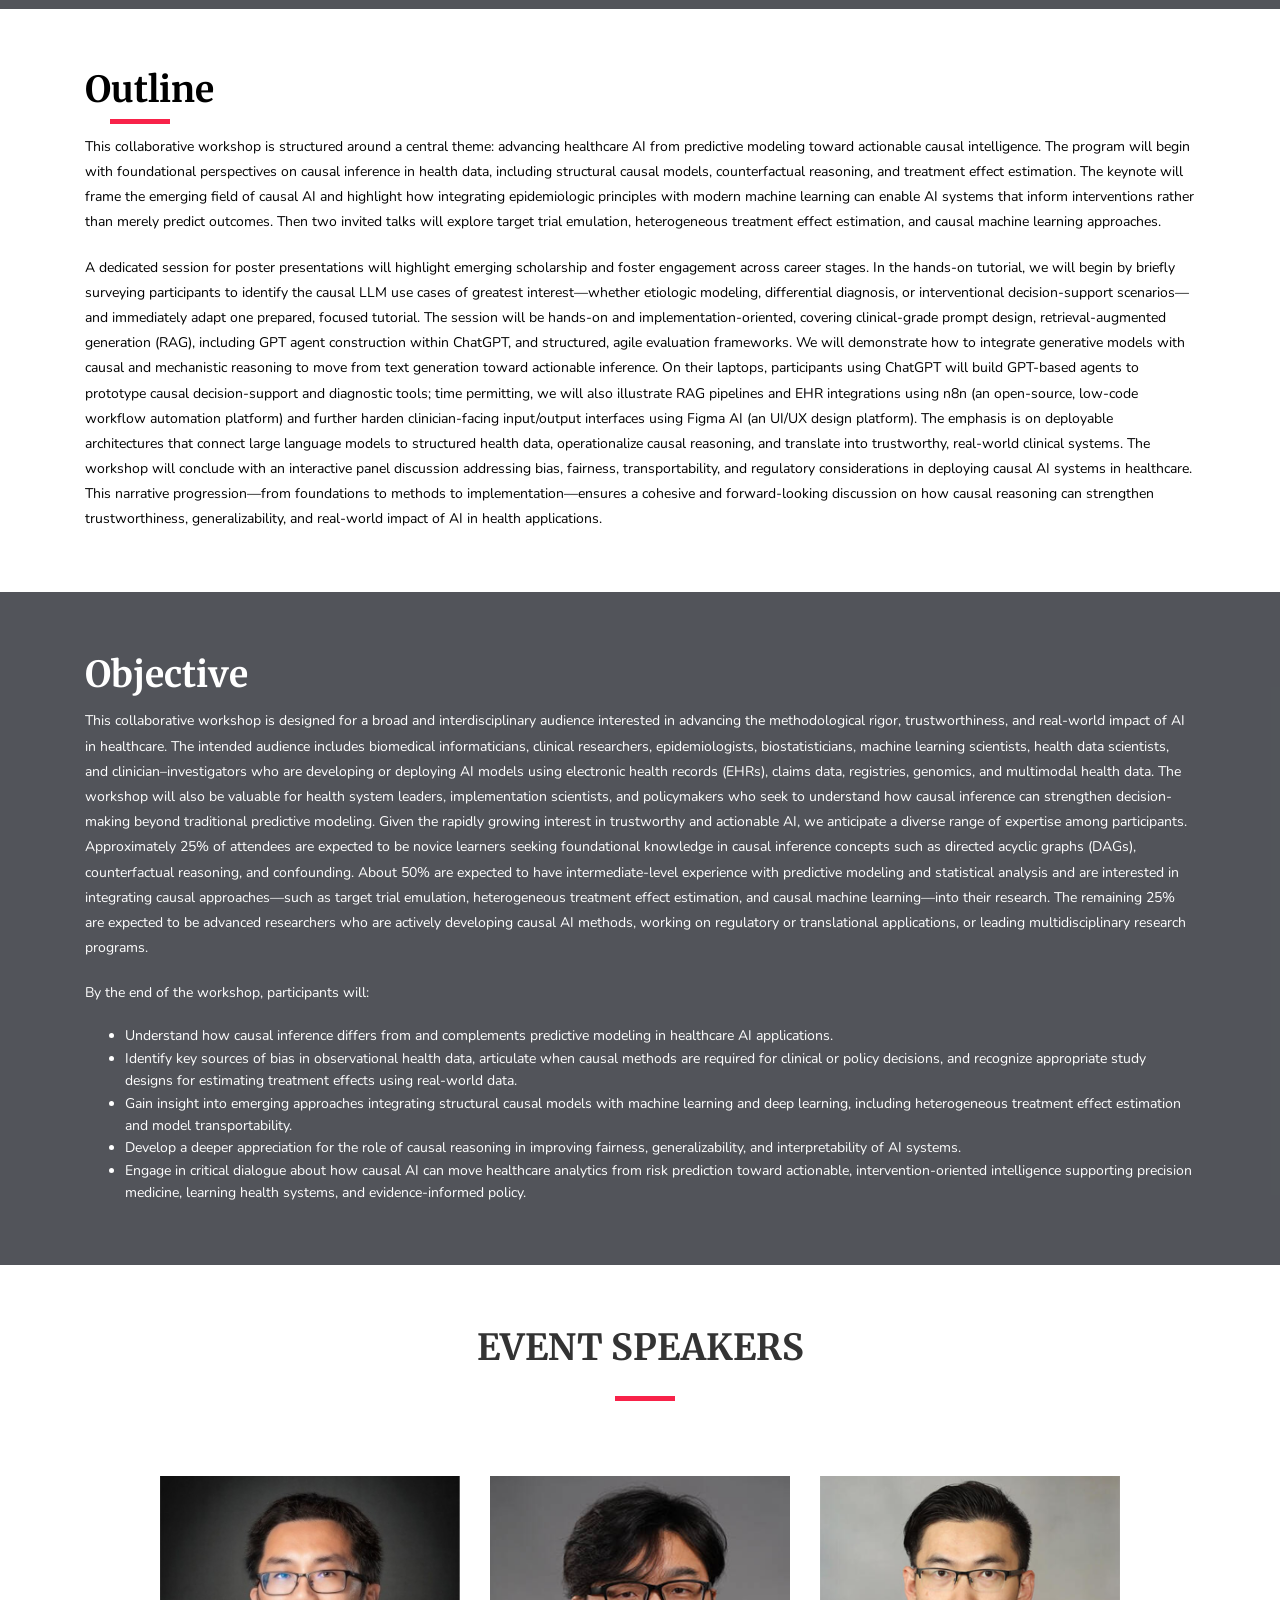
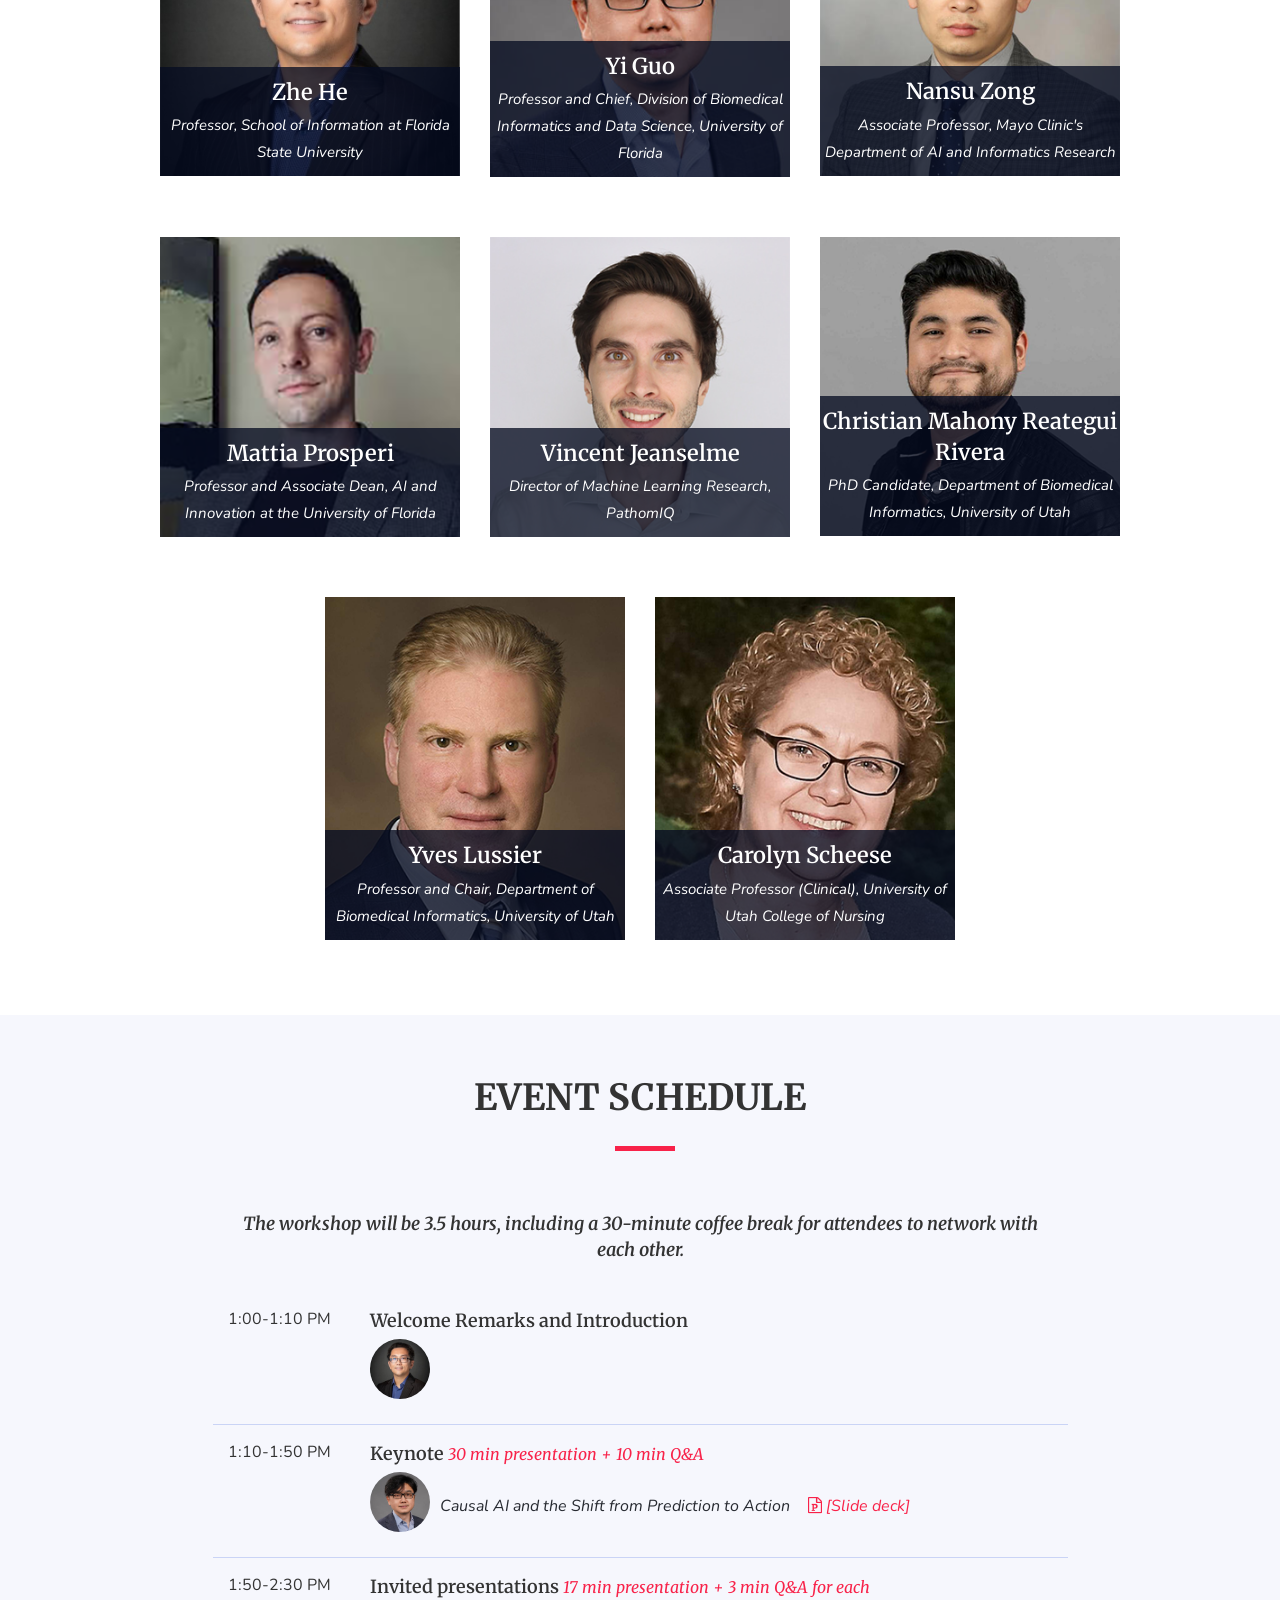
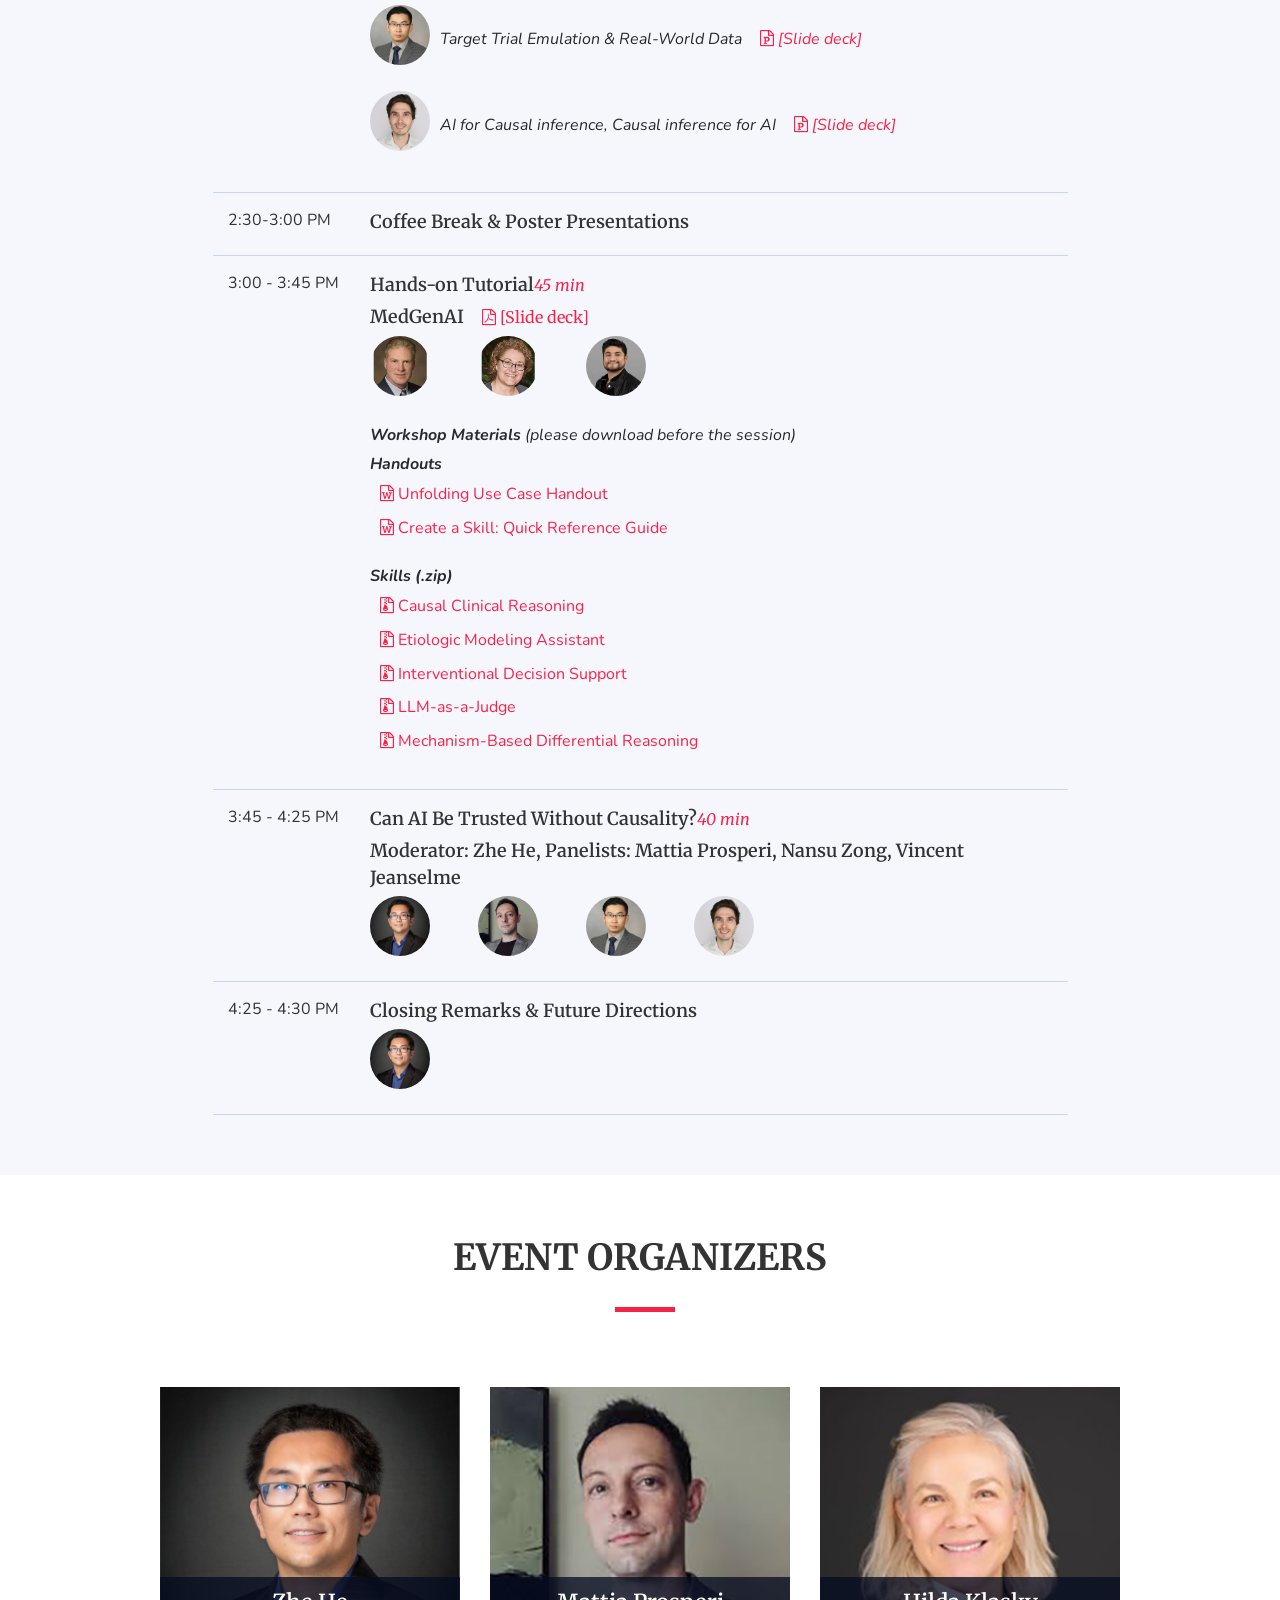
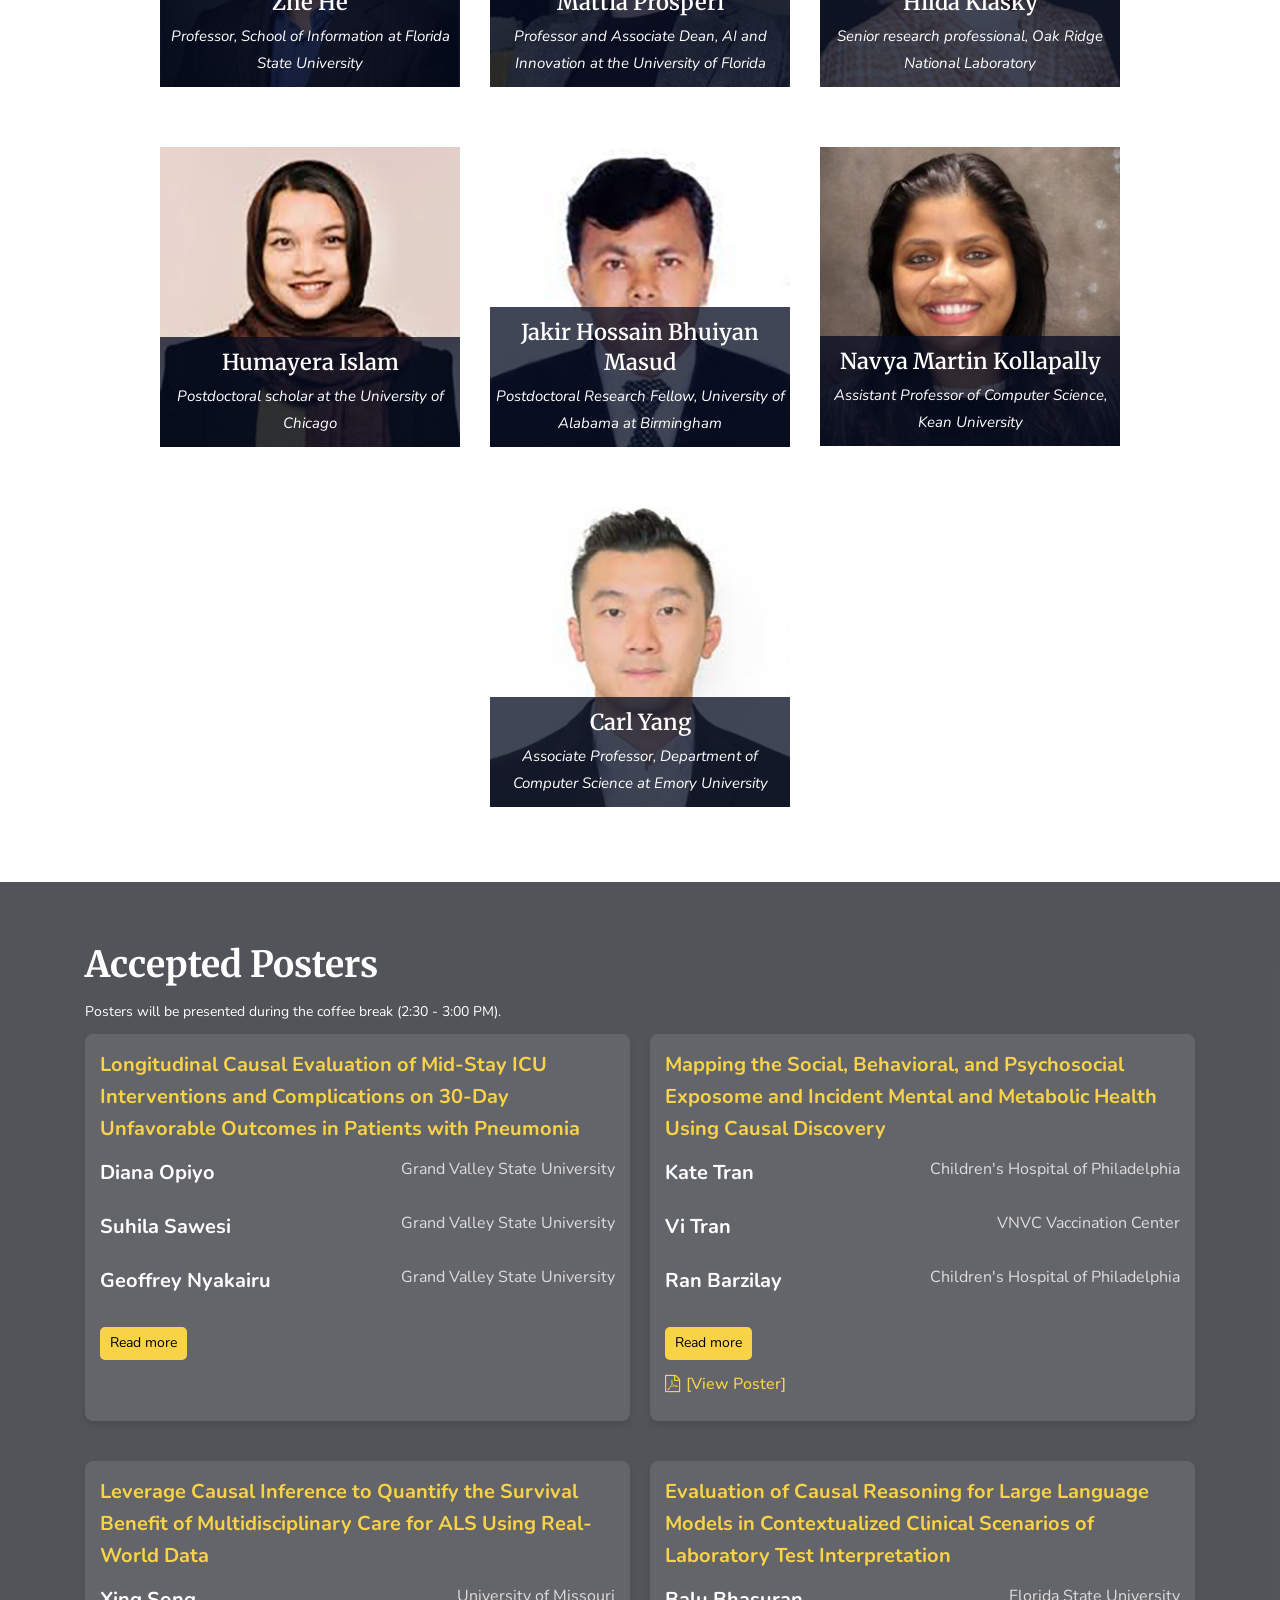
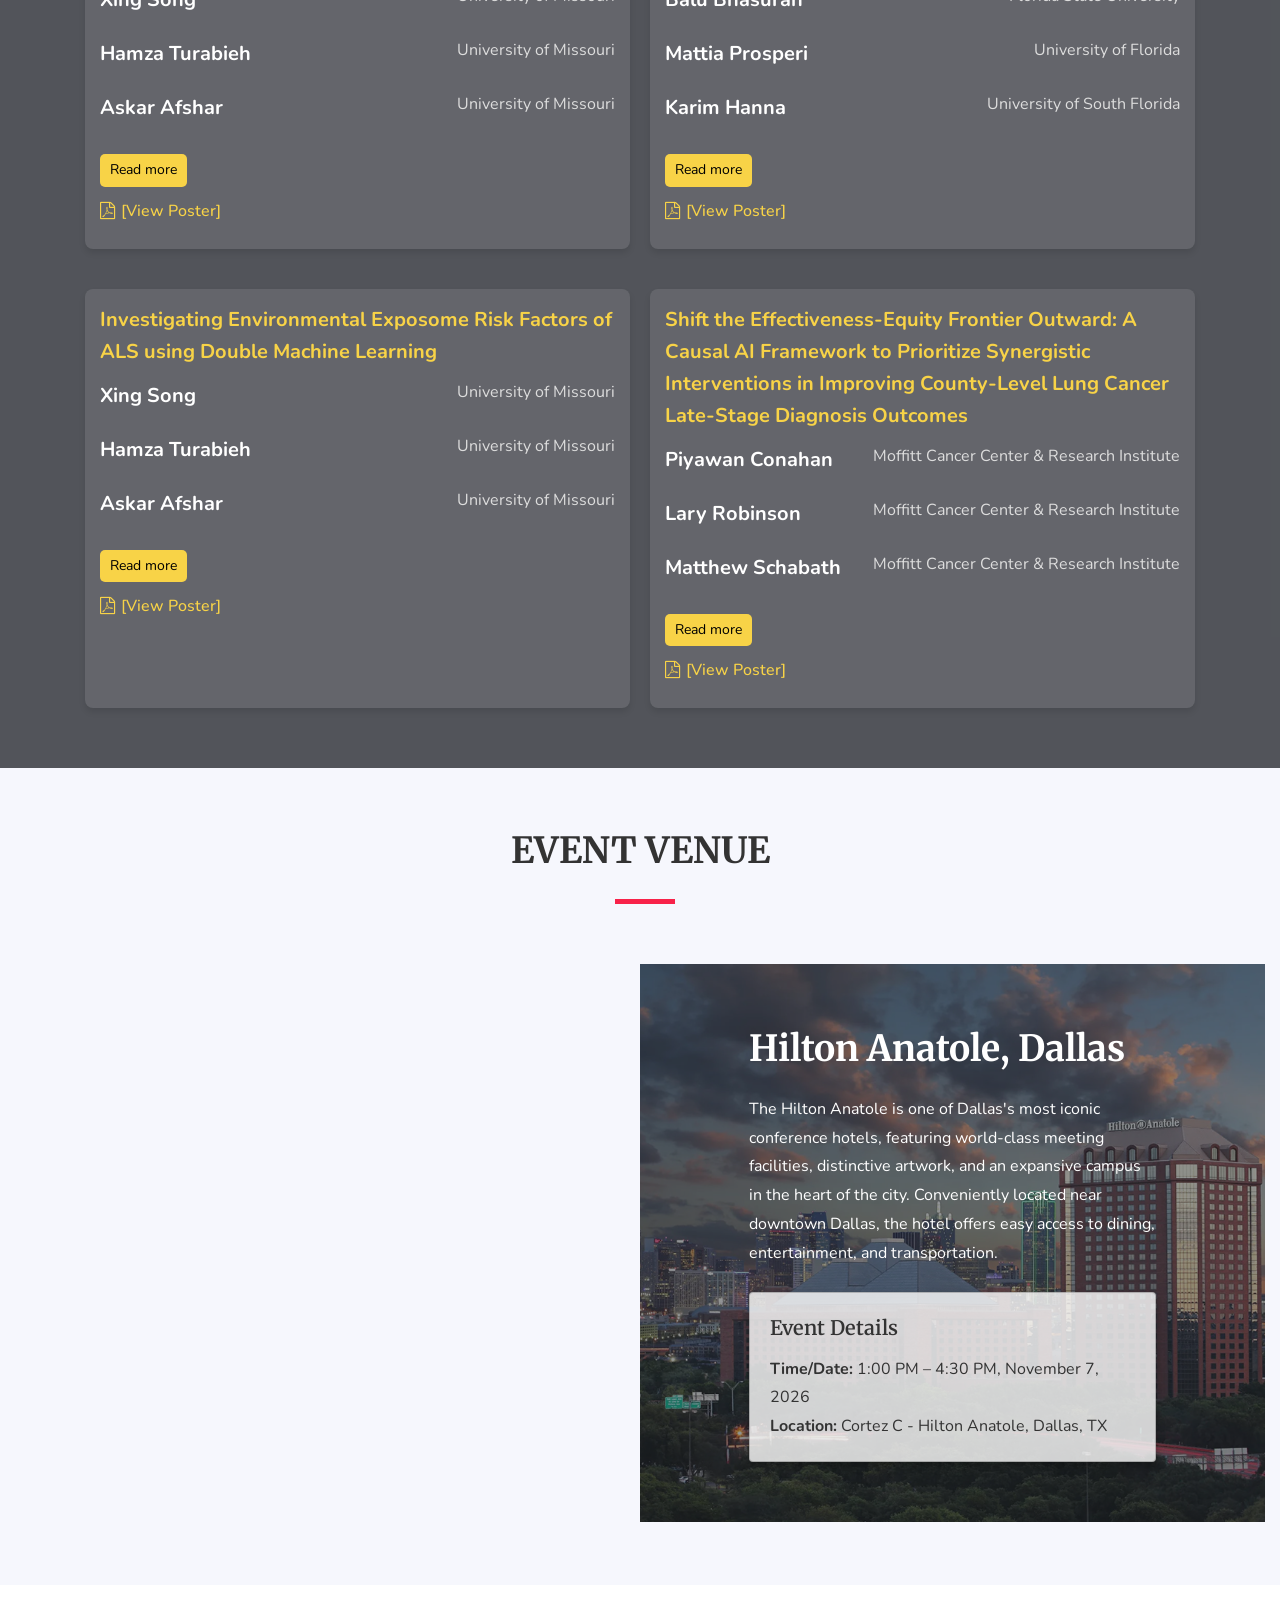
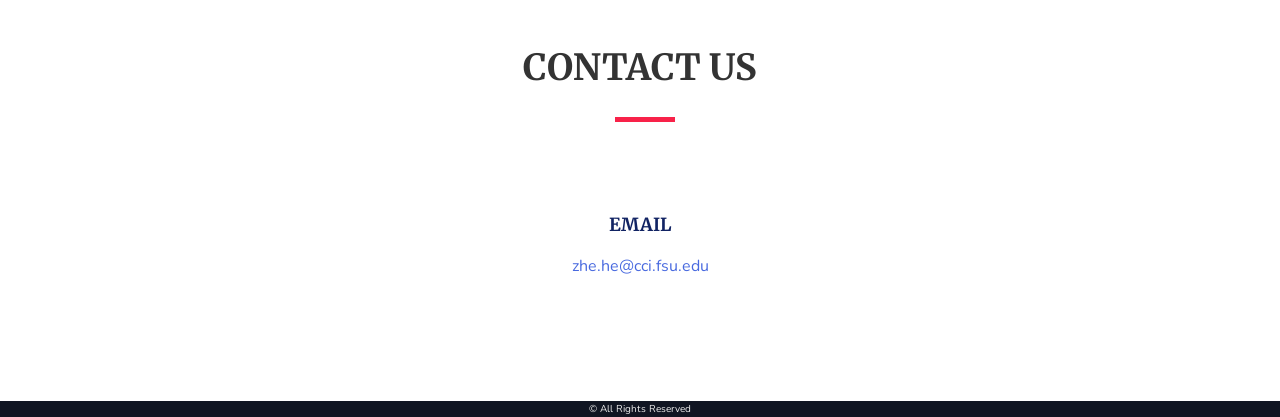
==== commit 665865ab: "-added second poster of dr. song" ====
--- a/index.html
+++ b/index.html
@@ -647,11 +647,11 @@
                   </div>
                   <button class="toggle-authors-btn">Read more</button>
                   <!-- Poster Link -->
-                  <!-- <p class="poster-link">
-                  <a href="posters/Park_KDDM_Poster[CMU].pdf" target="_blank">
+                  <p class="poster-link">
+                  <a href="posters/Song_Poster14.pdf" target="_blank">
                     <i class="fa fa-file-pdf-o"></i> [View Poster]
                   </a>
-                  </p> -->
+                  </p>
                 </div>
                 </div>
 
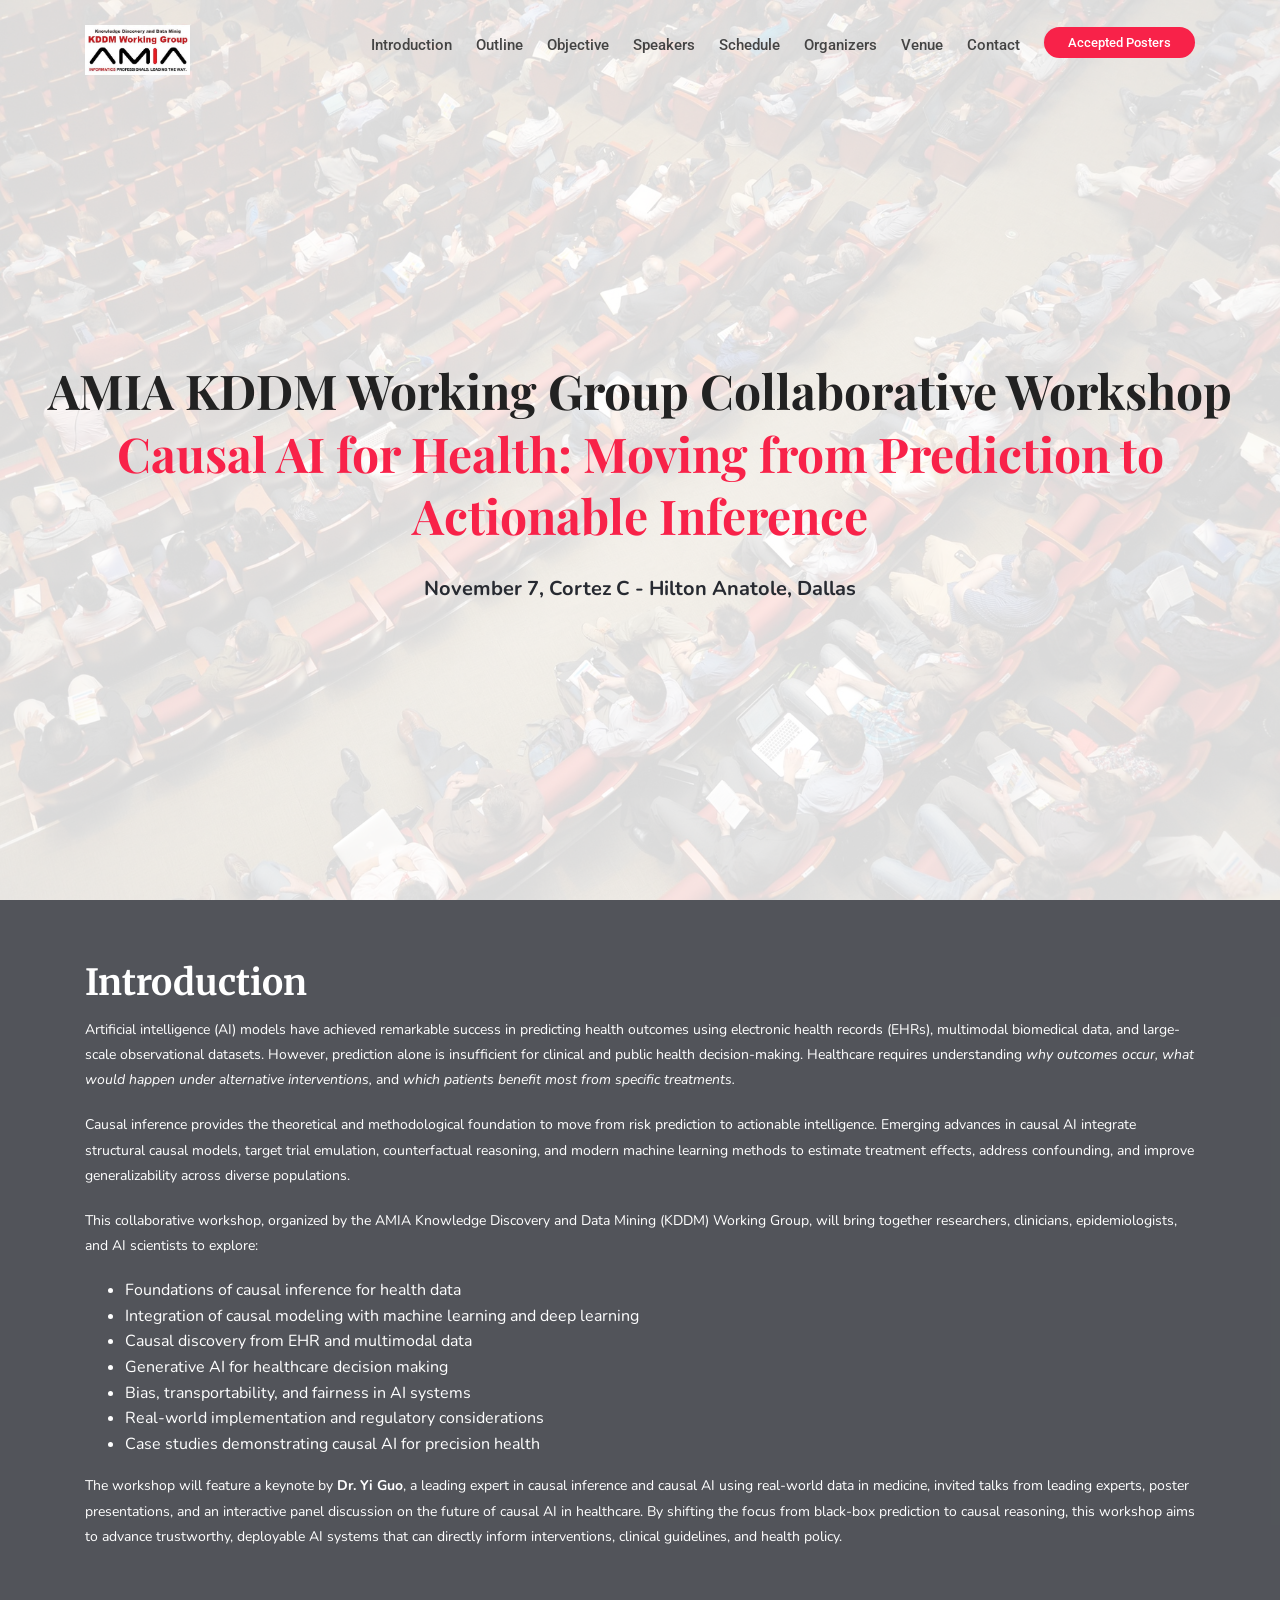
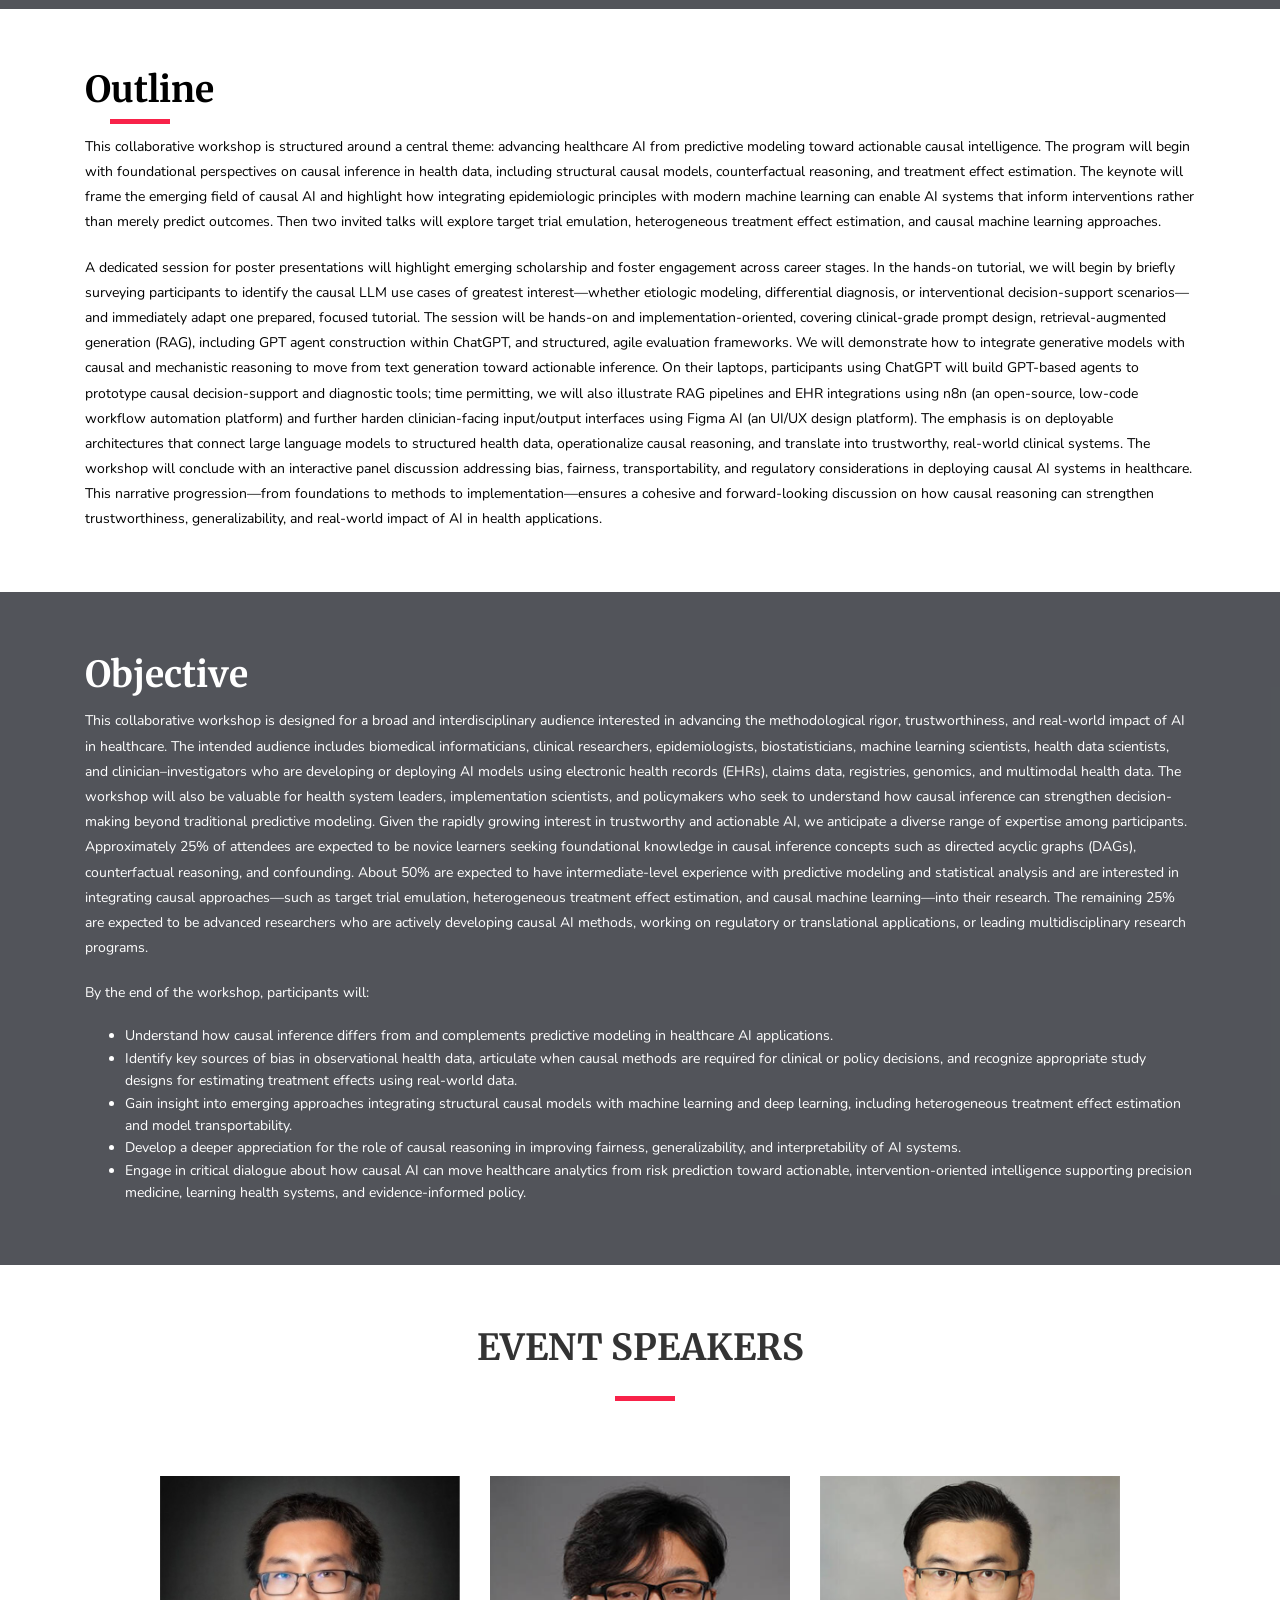
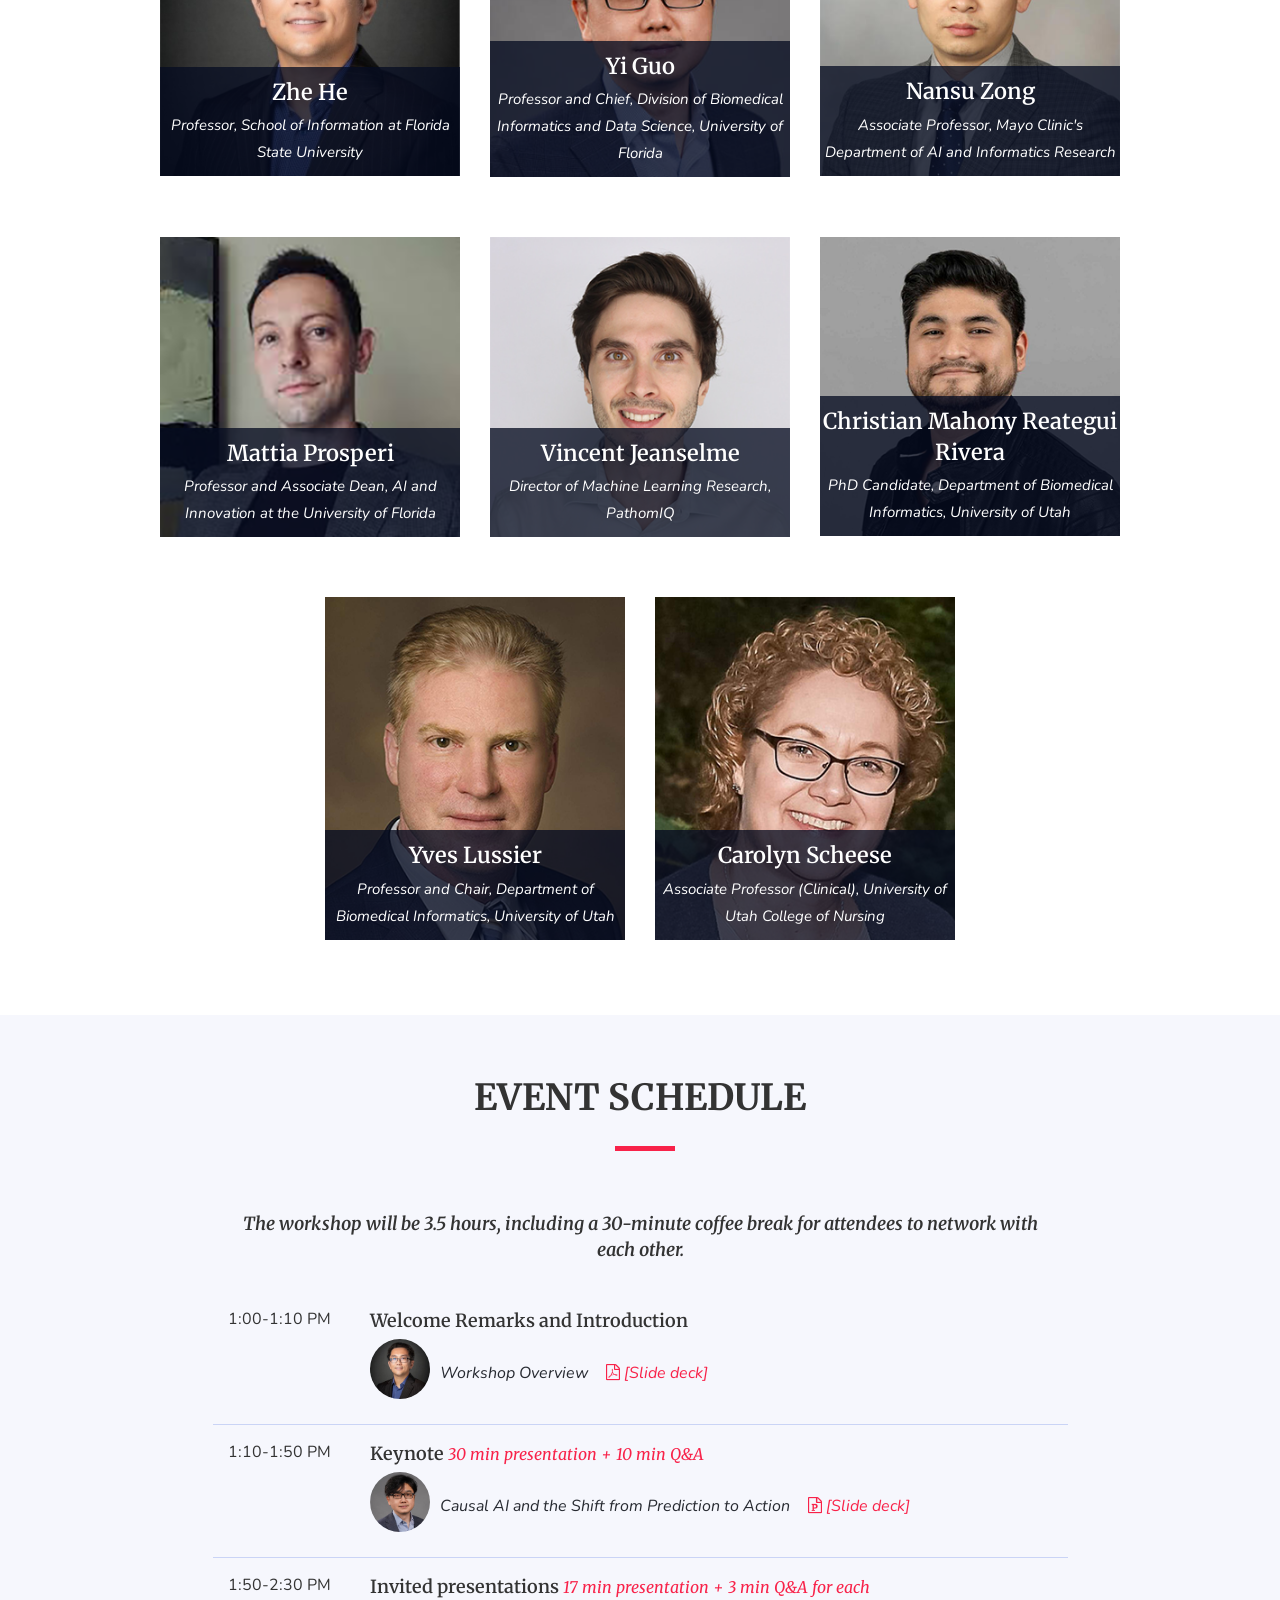
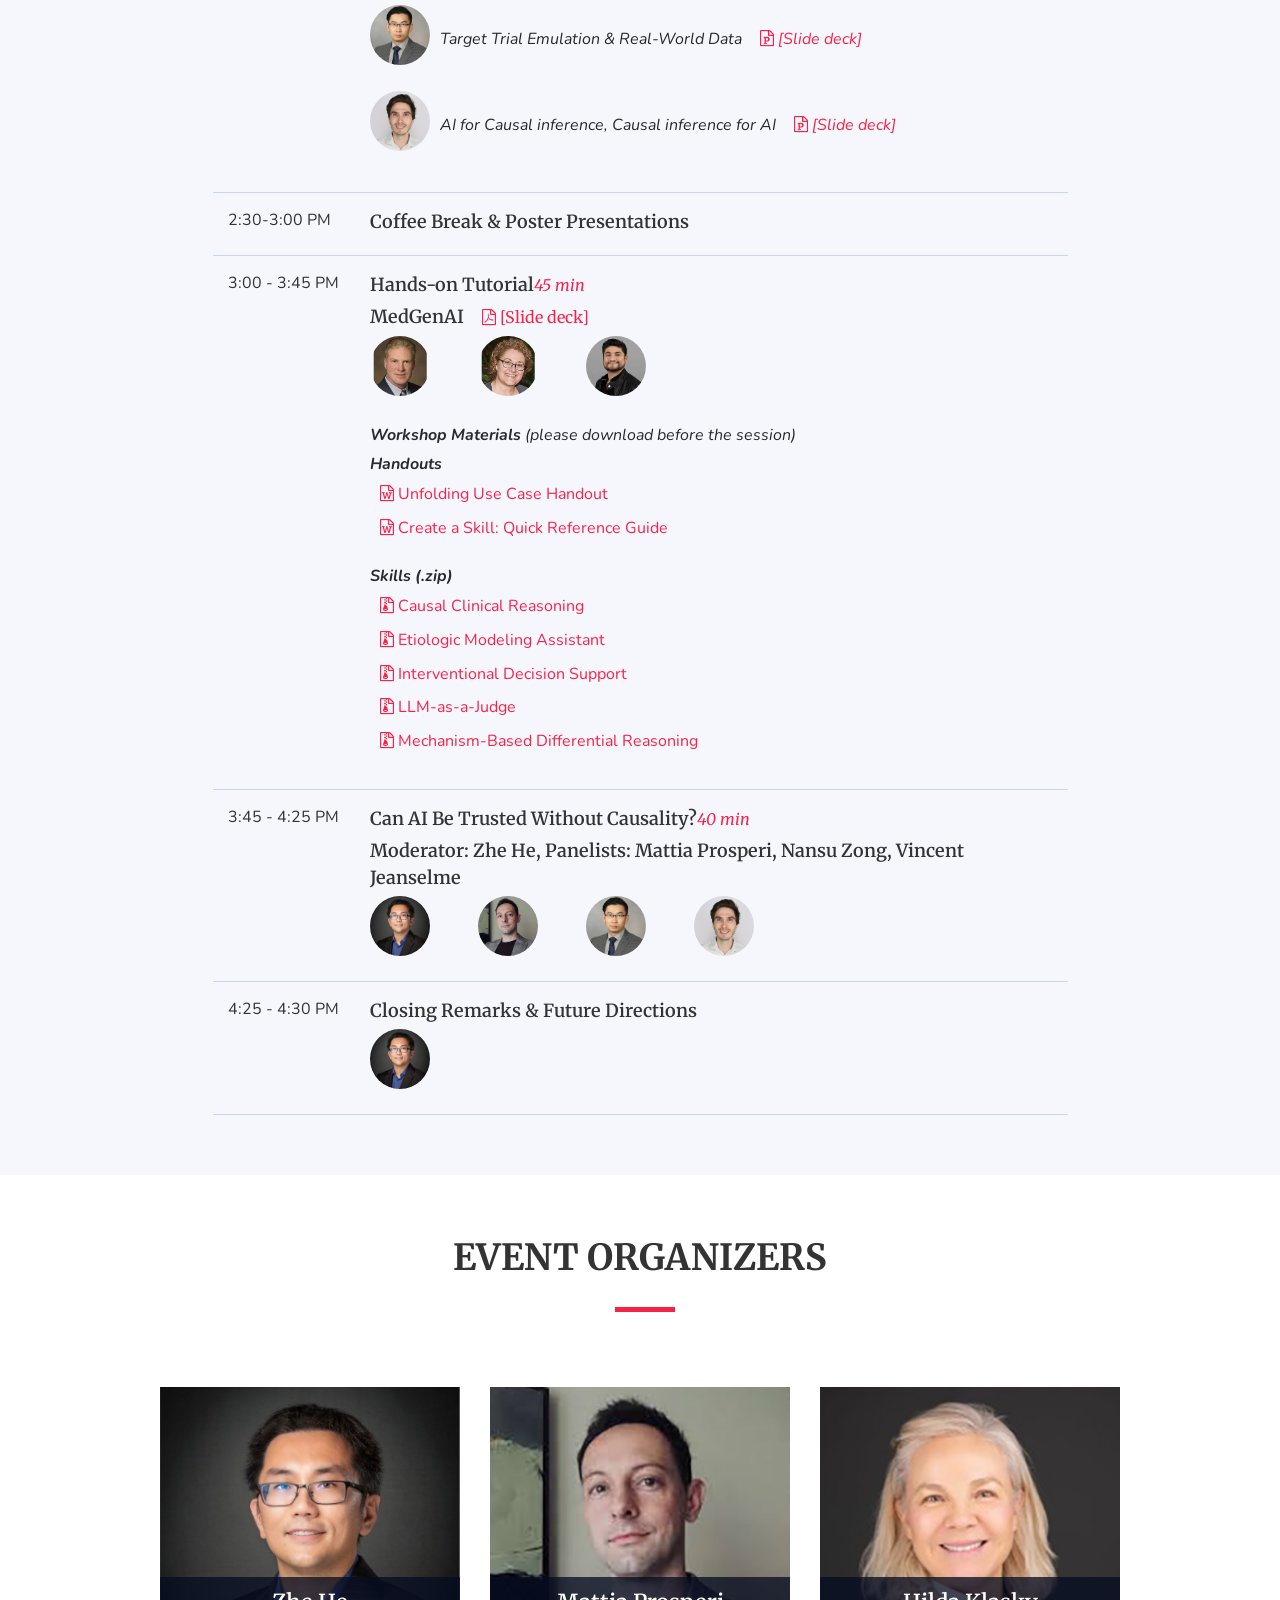
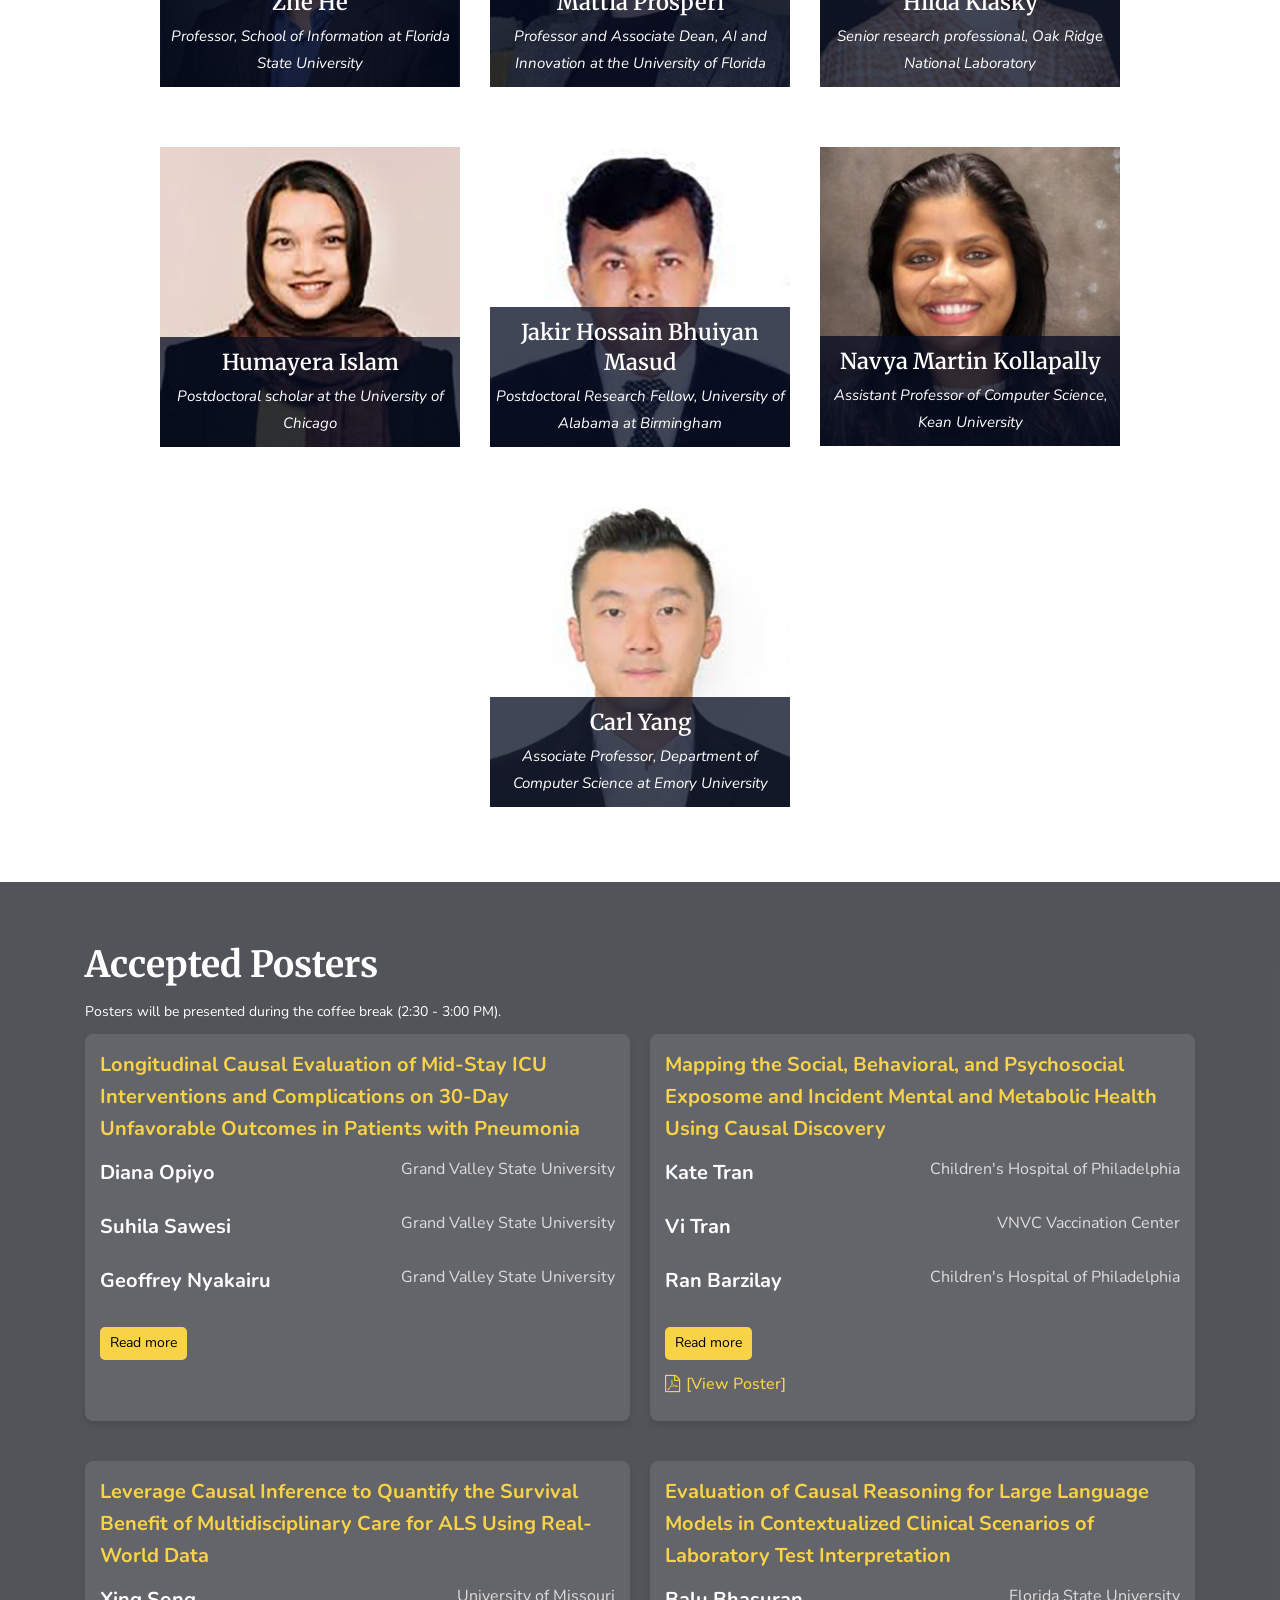
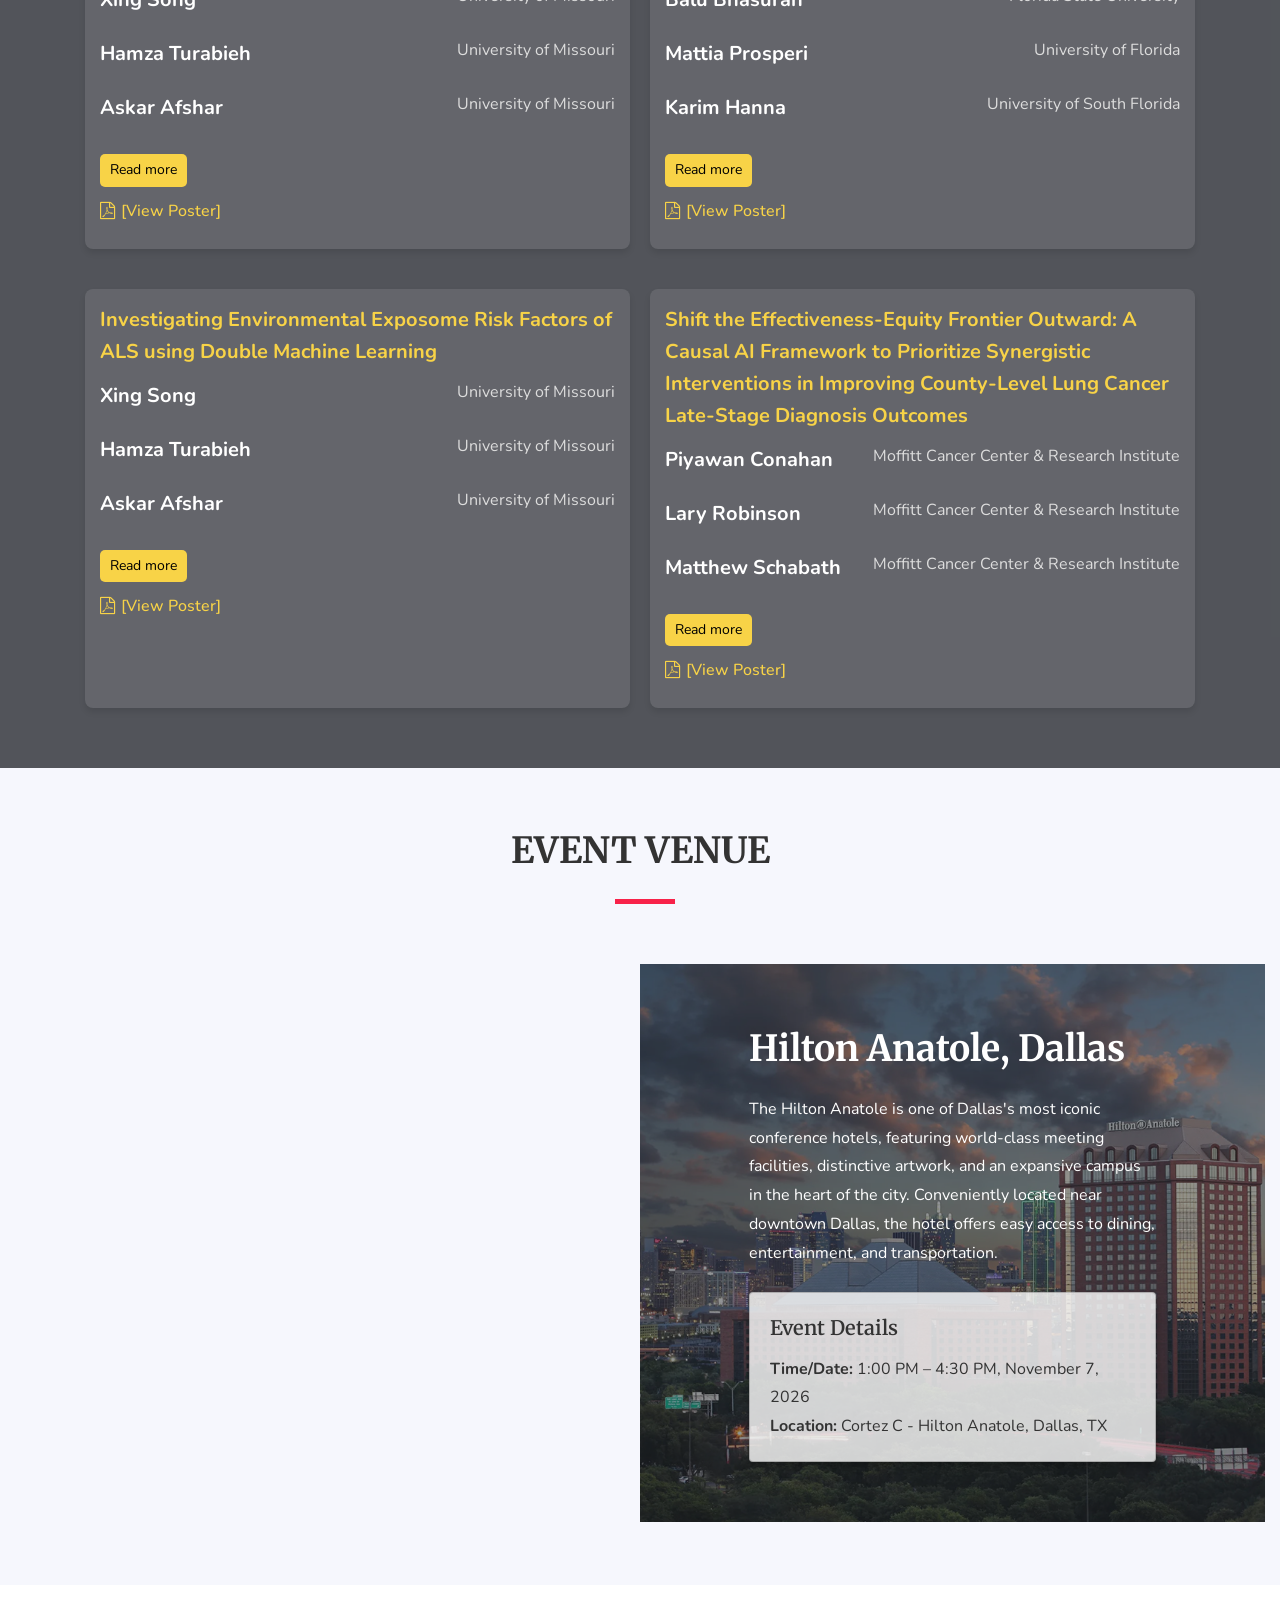
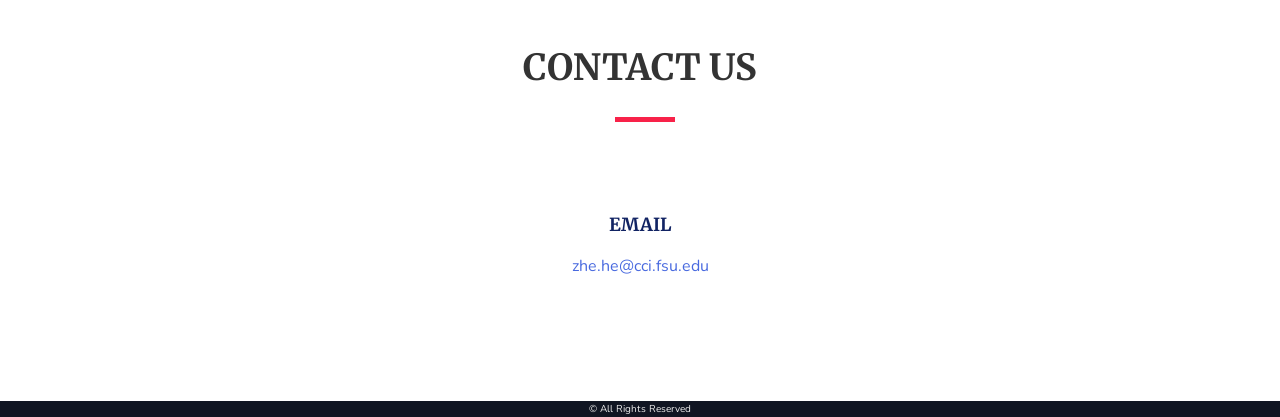
==== commit b26548f9: "-added workshop overview slide deck" ====
--- a/index.html
+++ b/index.html
@@ -296,6 +296,9 @@
                   <div class="speaker">
                     <img src="img/speakers/Zhe he.jpg" alt="Zhe He">
                   </div>
+                  <p>Workshop Overview
+                    <a href="slides/W18_He_OVERVIEW_11.6.2026.pdf" target="_blank"><i class="fa fa-file-pdf-o" style="margin-left:6px;"></i> [Slide deck]</a>
+                  </p>
                 </div>
               </div>
             </div>
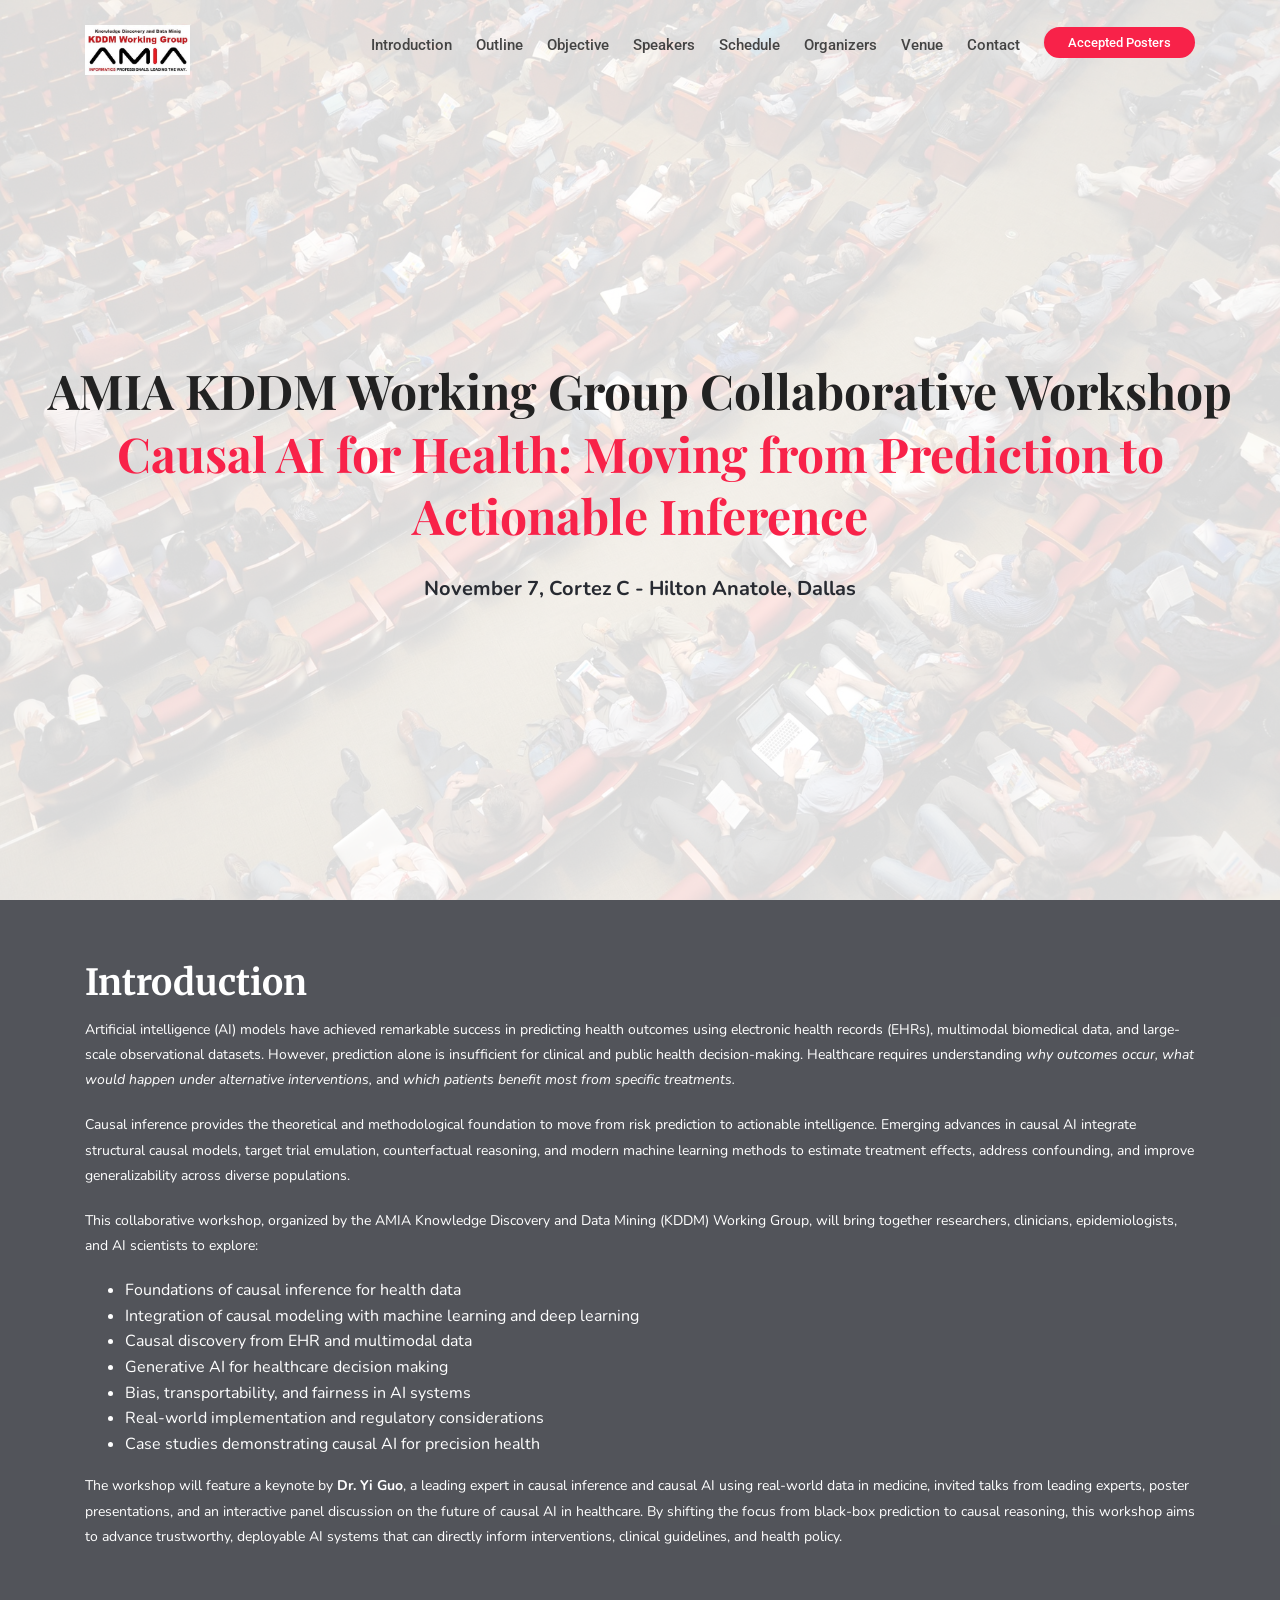
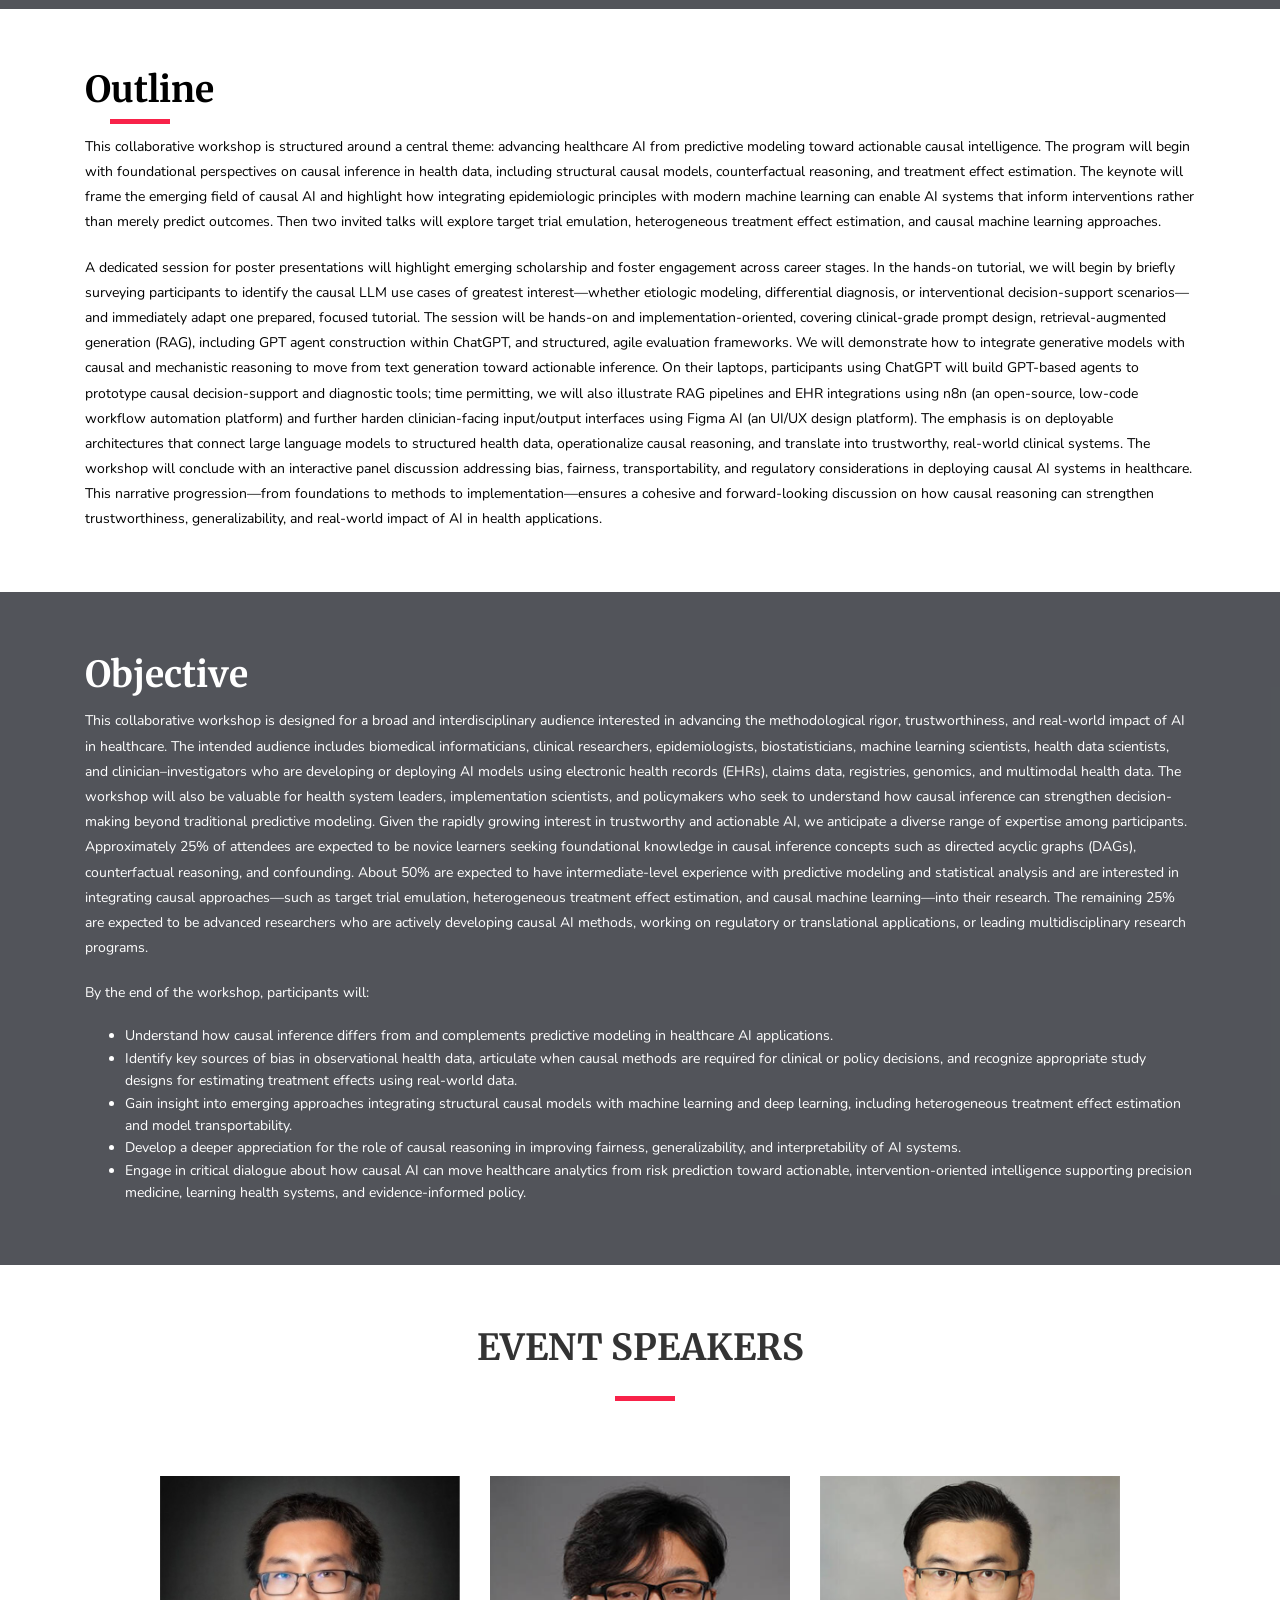
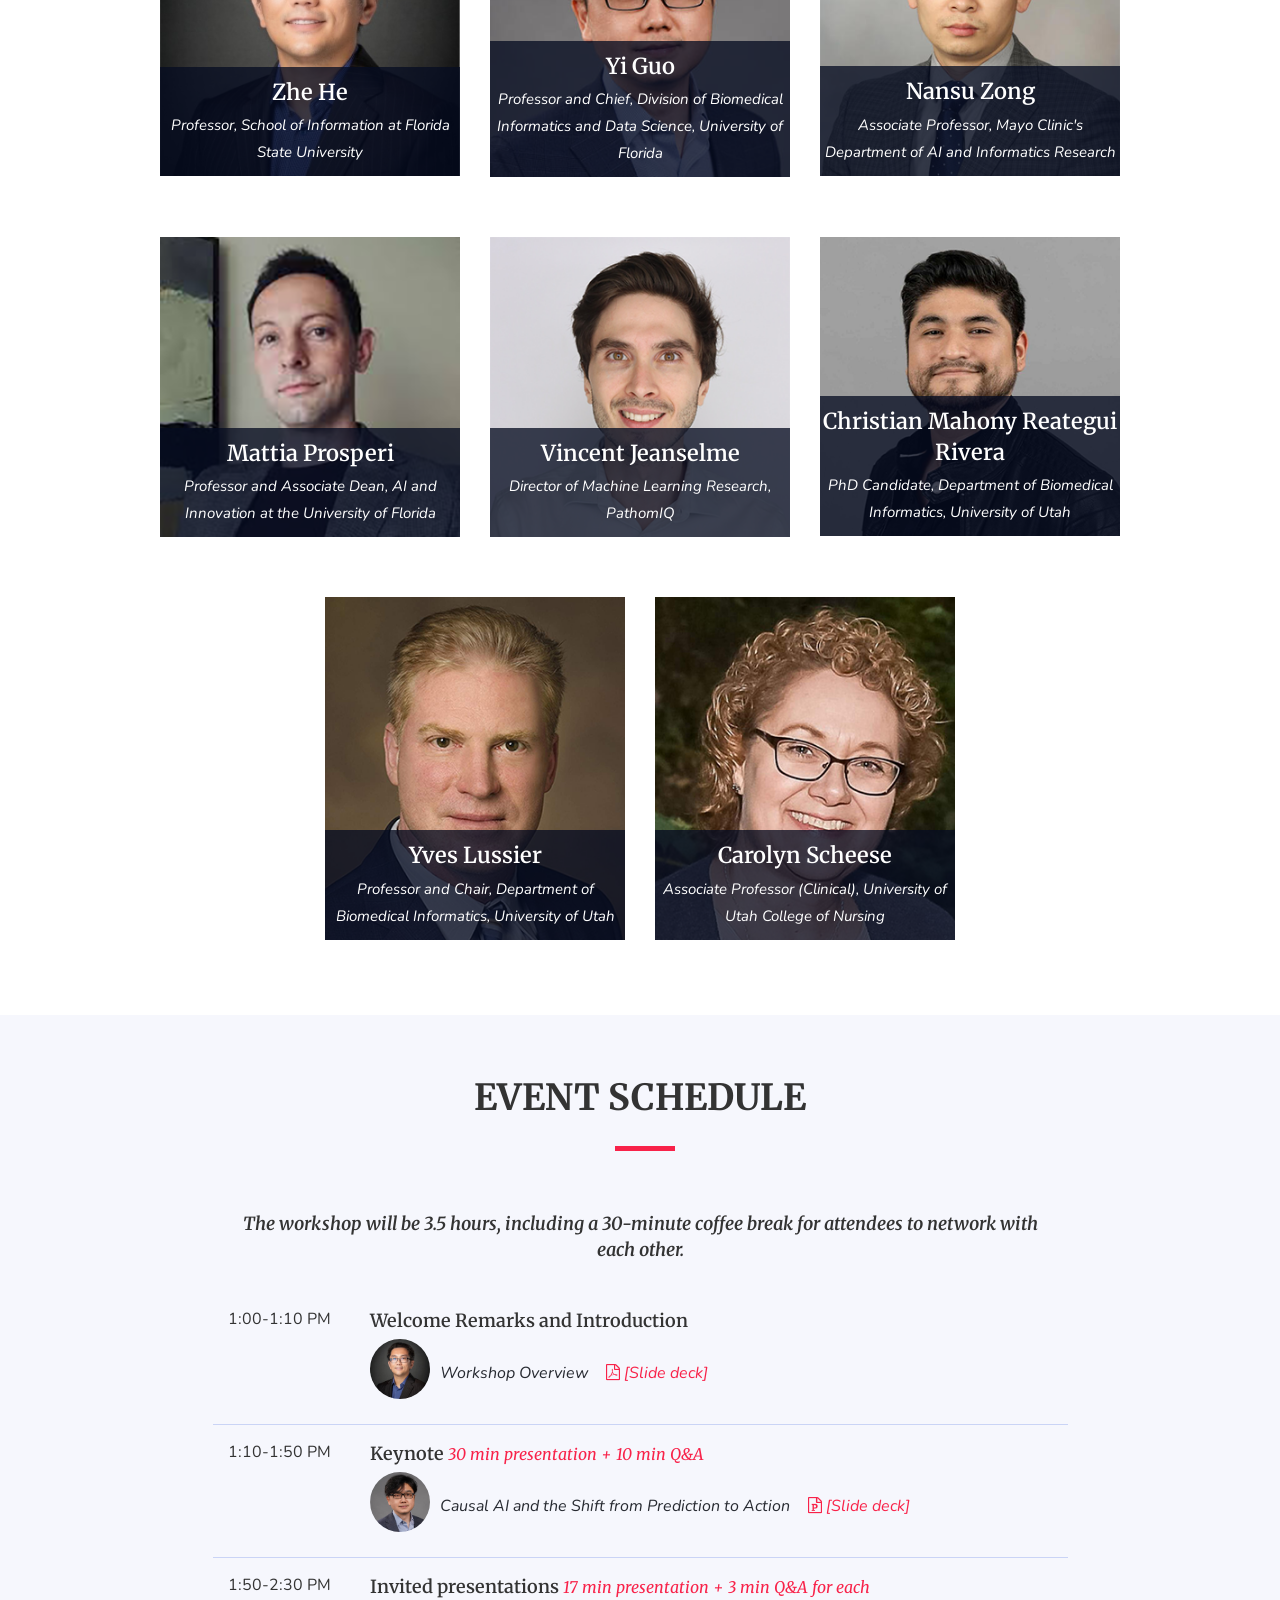
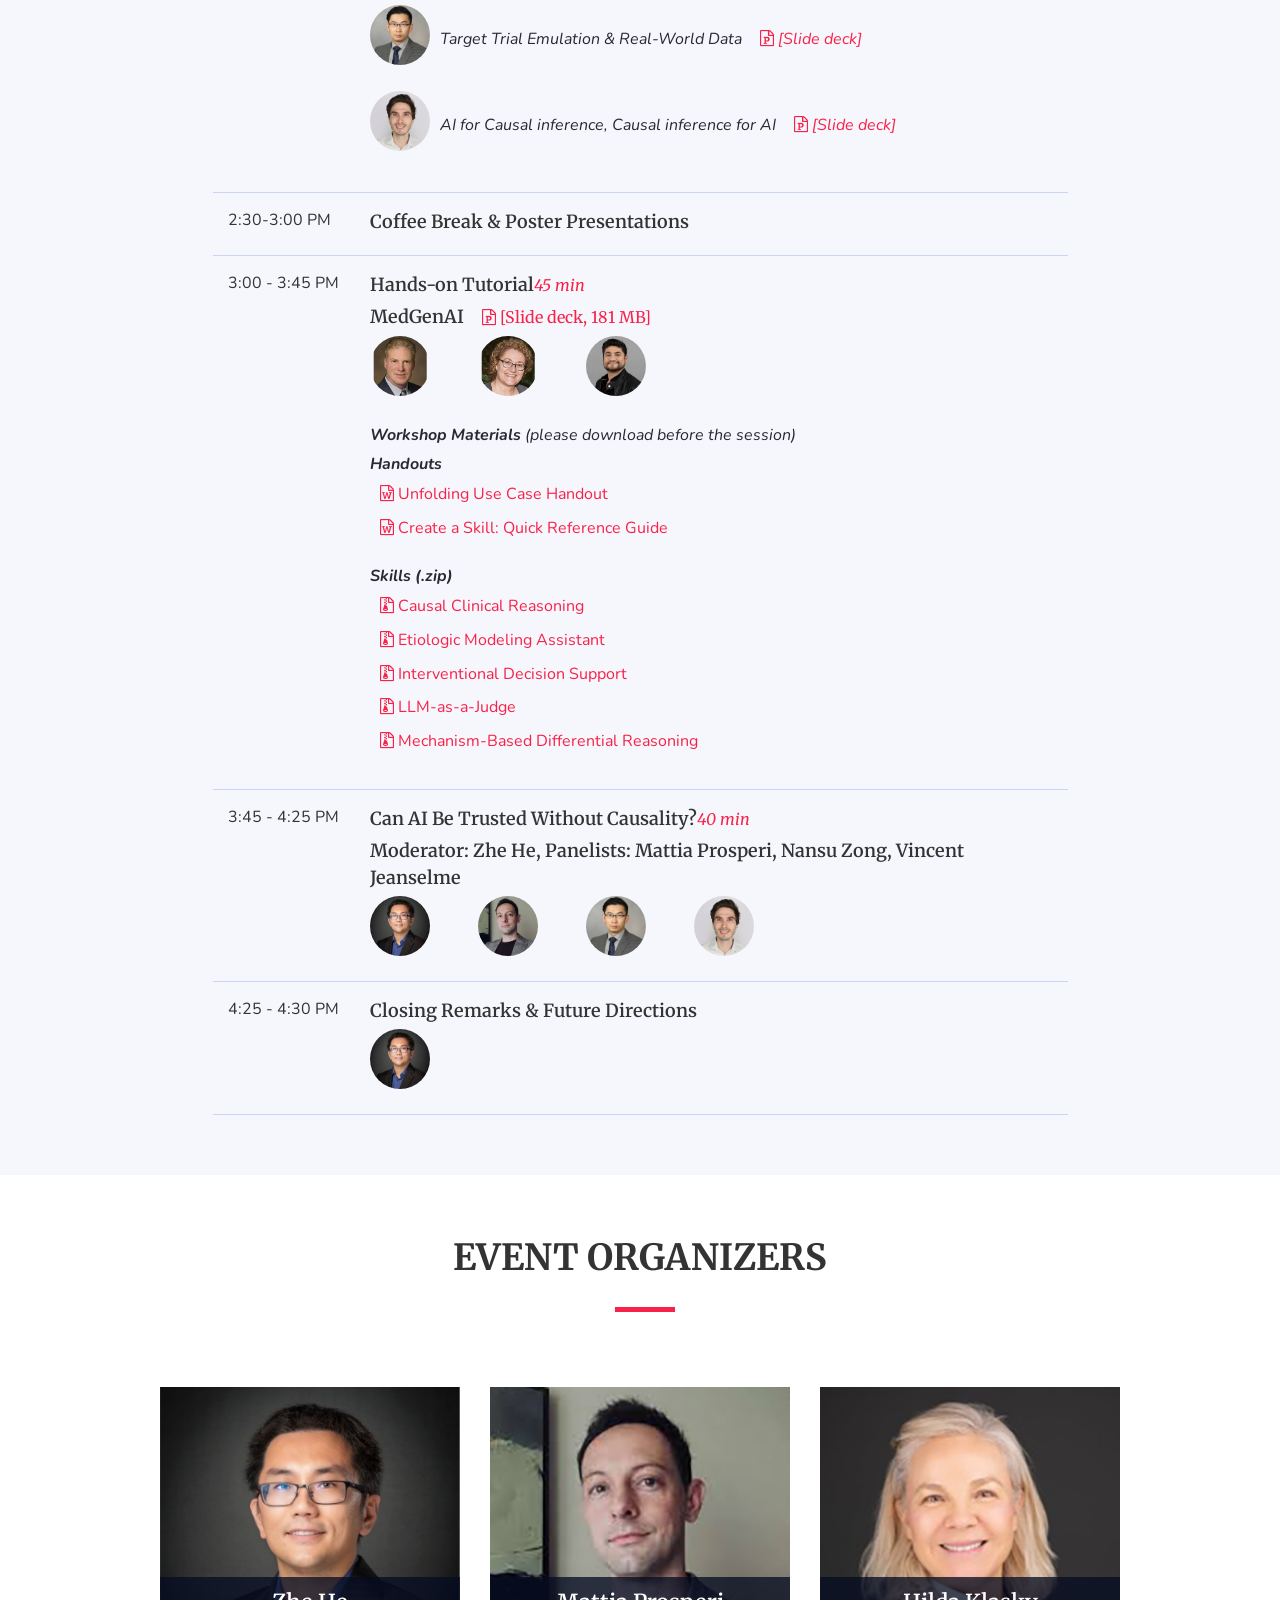
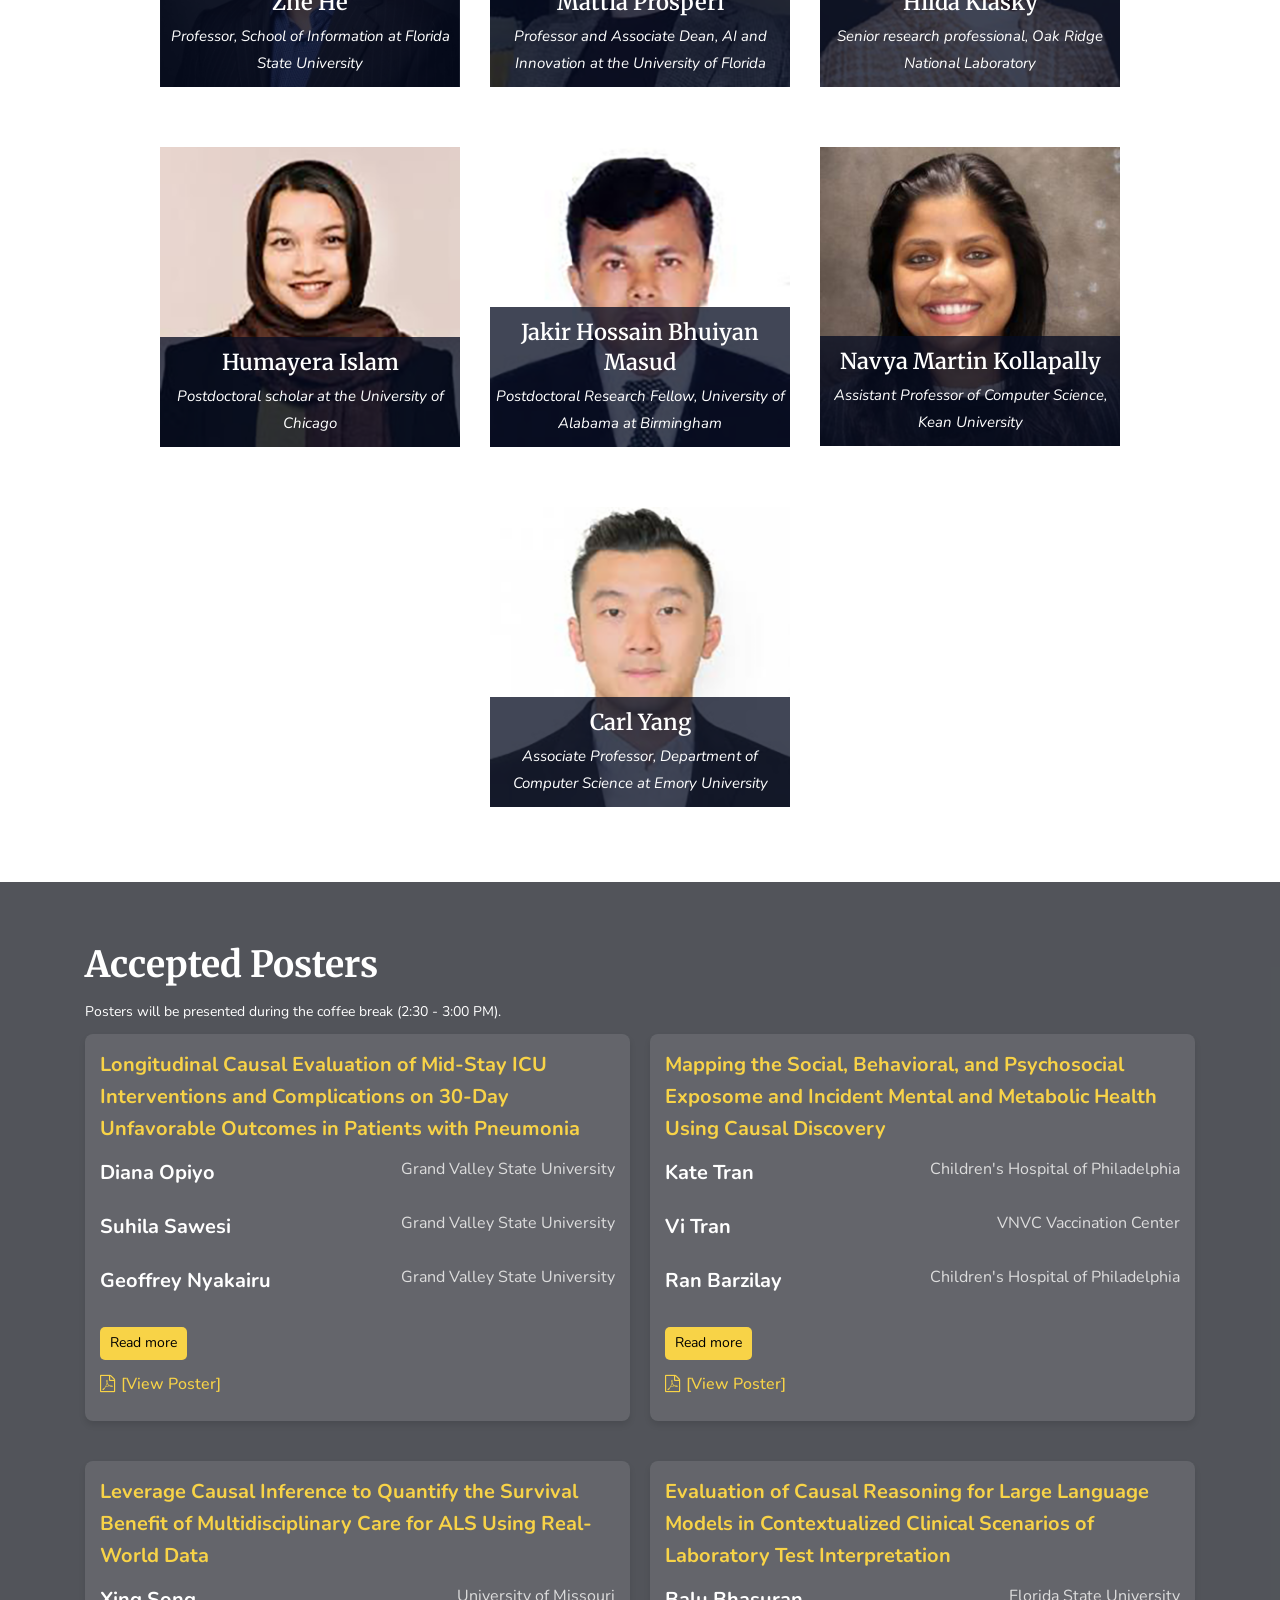
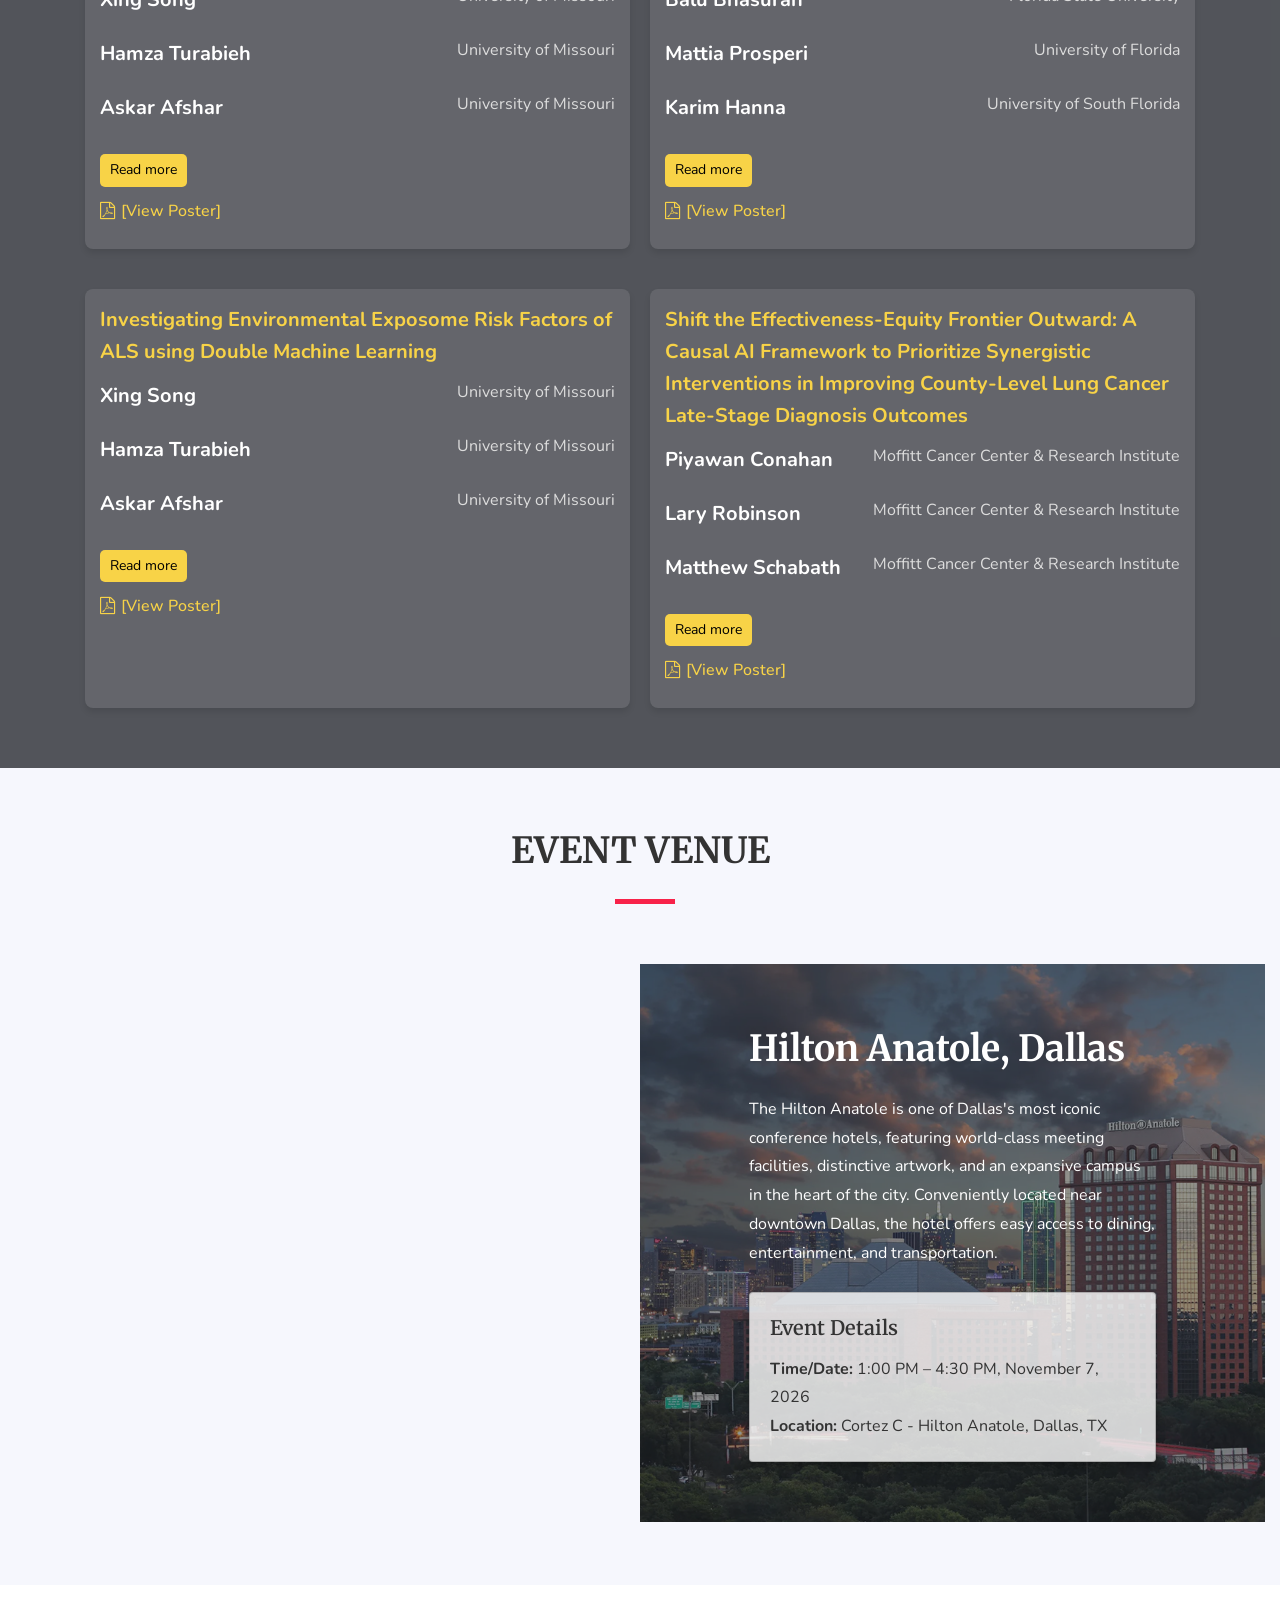
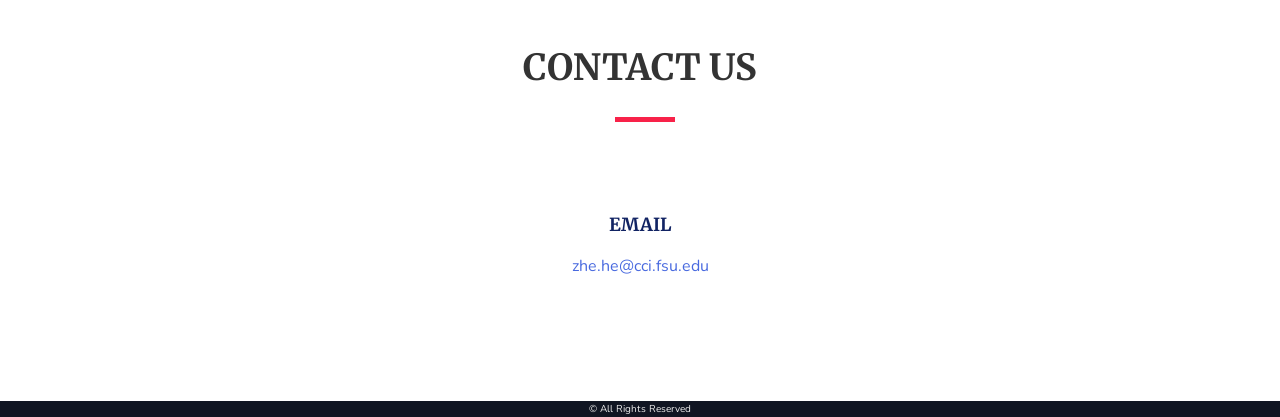
==== commit c169ce0f: "-added last poster and also new slide deck for hands on using release" ====
--- a/index.html
+++ b/index.html
@@ -359,8 +359,8 @@
               <div class="col-md-10">
                 <h4>Hands-on Tutorial<span>45 min</span></h4>
                 <h4>MedGenAI
-                  <a href="slides/Yves_Scheese_Rivera_AMIA_2026 KDDM_Workshop-csv1.pdf" target="_blank" style="font-size:16px; font-weight:400;">
-                    <i class="fa fa-file-pdf-o" style="margin-left:6px;"></i> [Slide deck]
+                  <a href="https://github.com/workshopamia2026/AMIA-KDDM-2026/releases/download/materials/Yves_Scheese_Rivera_AMIA_2026_KDDM_Workshop.pptx" style="font-size:16px; font-weight:400;">
+                    <i class="fa fa-file-powerpoint-o" style="margin-left:6px;"></i> [Slide deck, 181 MB]
                   </a>
                 </h4>
                 <div class="speaker mr-5">
@@ -578,11 +578,11 @@
                   </div>
                   <button class="toggle-authors-btn">Read more</button>
                    <!-- Poster Link -->
-                  <!-- <p class="poster-link">
-                  <a href="posters/Park_KDDM_Poster[CMU].pdf" target="_blank">
+                  <p class="poster-link">
+                  <a href="posters/Diana_Poster_AMIA2026_Portrait.pdf" target="_blank">
                     <i class="fa fa-file-pdf-o"></i> [View Poster]
                   </a>
-                  </p> -->
+                  </p>
                 </div>
               </div>
 
--- a/css/style.css
+++ b/css/style.css
@@ -1315,6 +1315,26 @@
   color: #fff;
 }
 
+#schedule a[href^="slides/"],
+#schedule a[href*="/releases/download/"] {
+  display: inline-block;
+  padding: 2px 8px;
+  border-radius: 4px;
+  transition: background 0.2s, color 0.2s;
+}
+
+#schedule a[href^="slides/"]:hover,
+#schedule a[href*="/releases/download/"]:hover {
+  background: #f82249;
+  color: #fff;
+  text-decoration: none;
+}
+
+#schedule a[href^="slides/"]:hover i,
+#schedule a[href*="/releases/download/"]:hover i {
+  color: #fff;
+}
+
 /*--------------------------------------------------------------
 # Venue Section
 --------------------------------------------------------------*/
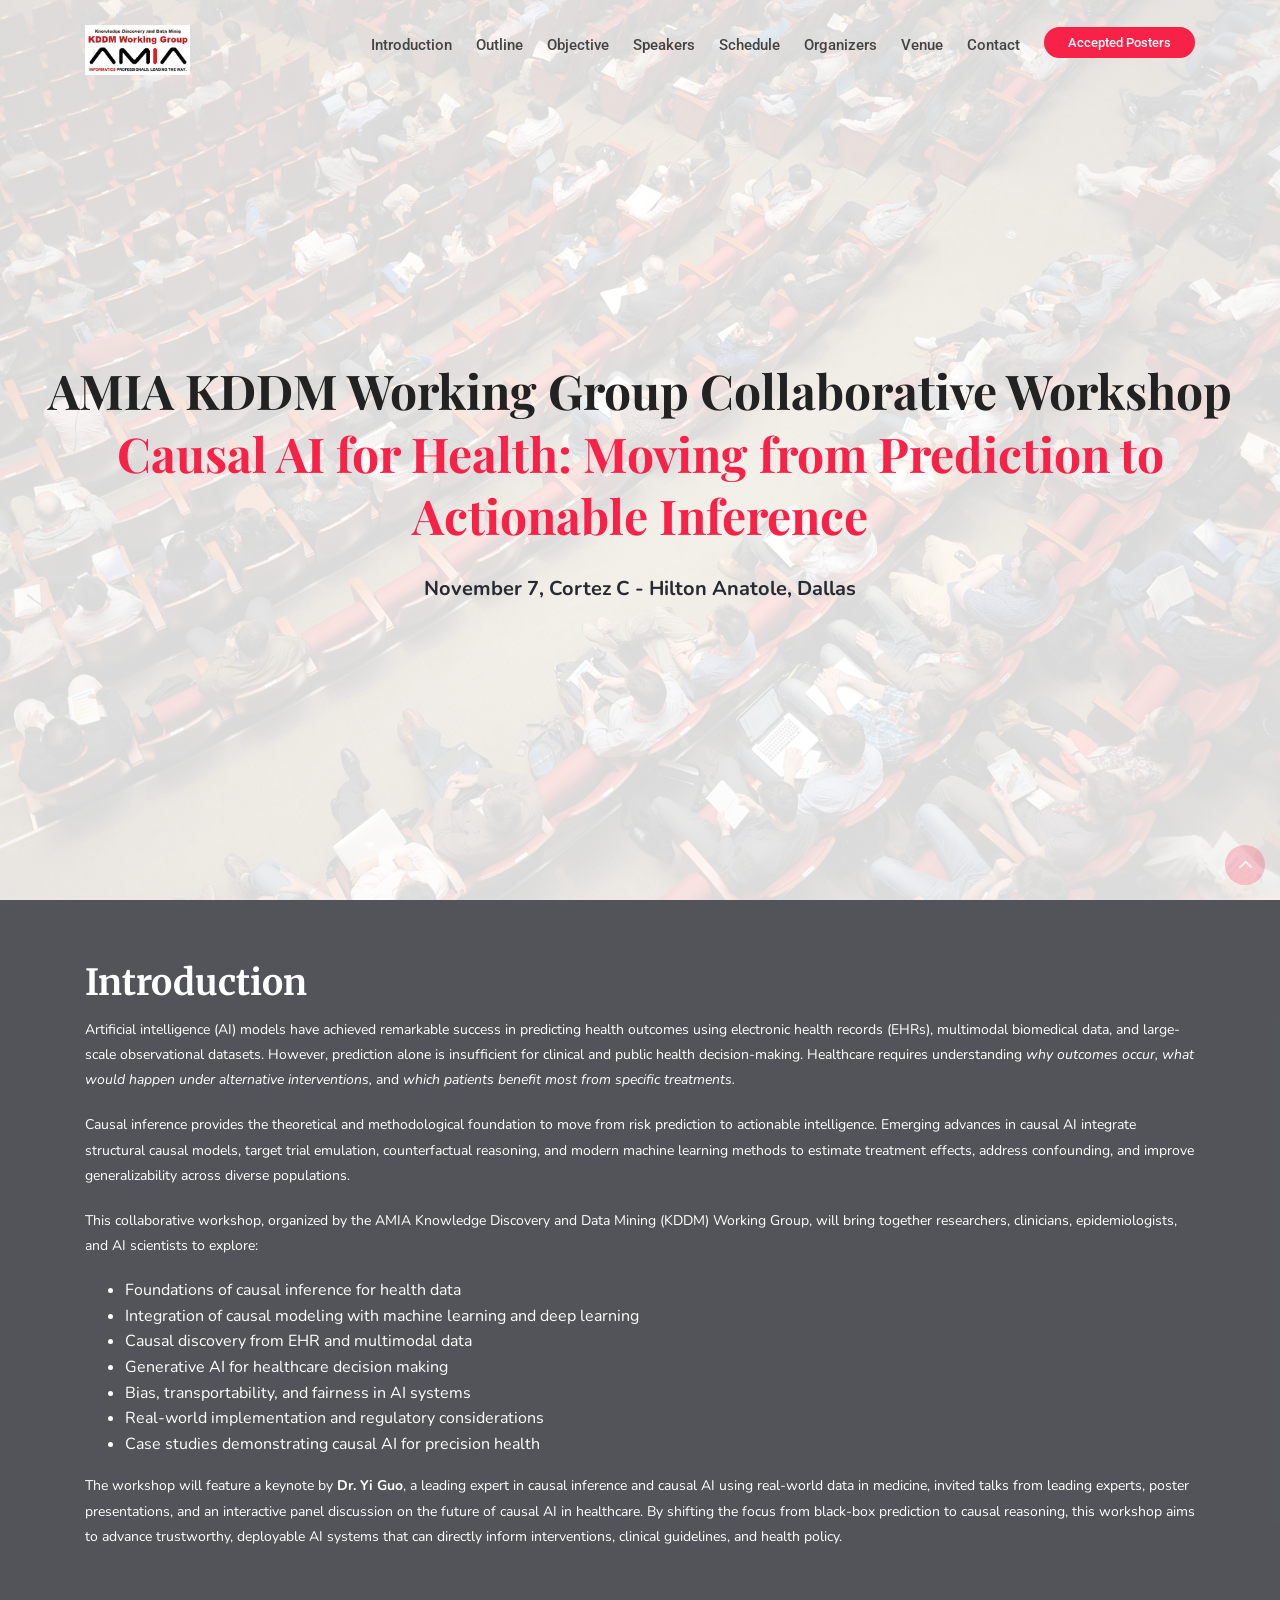
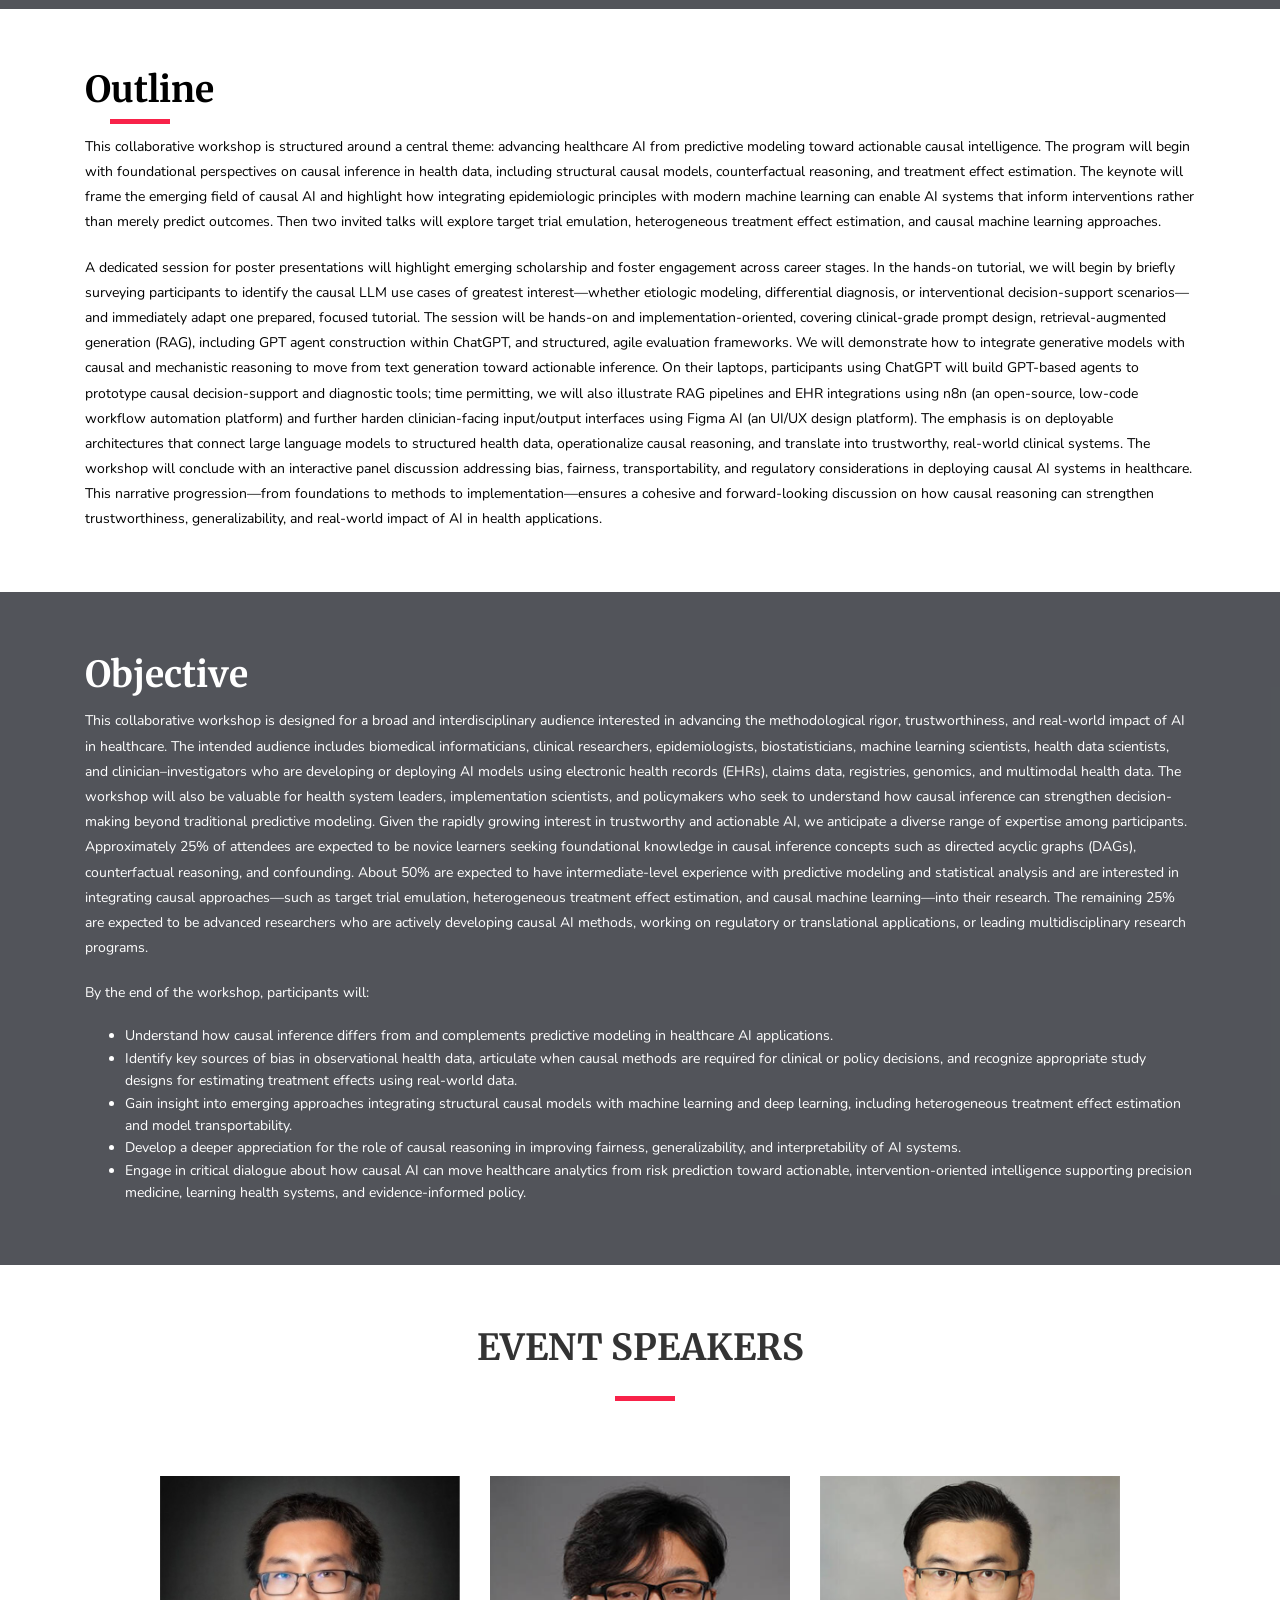
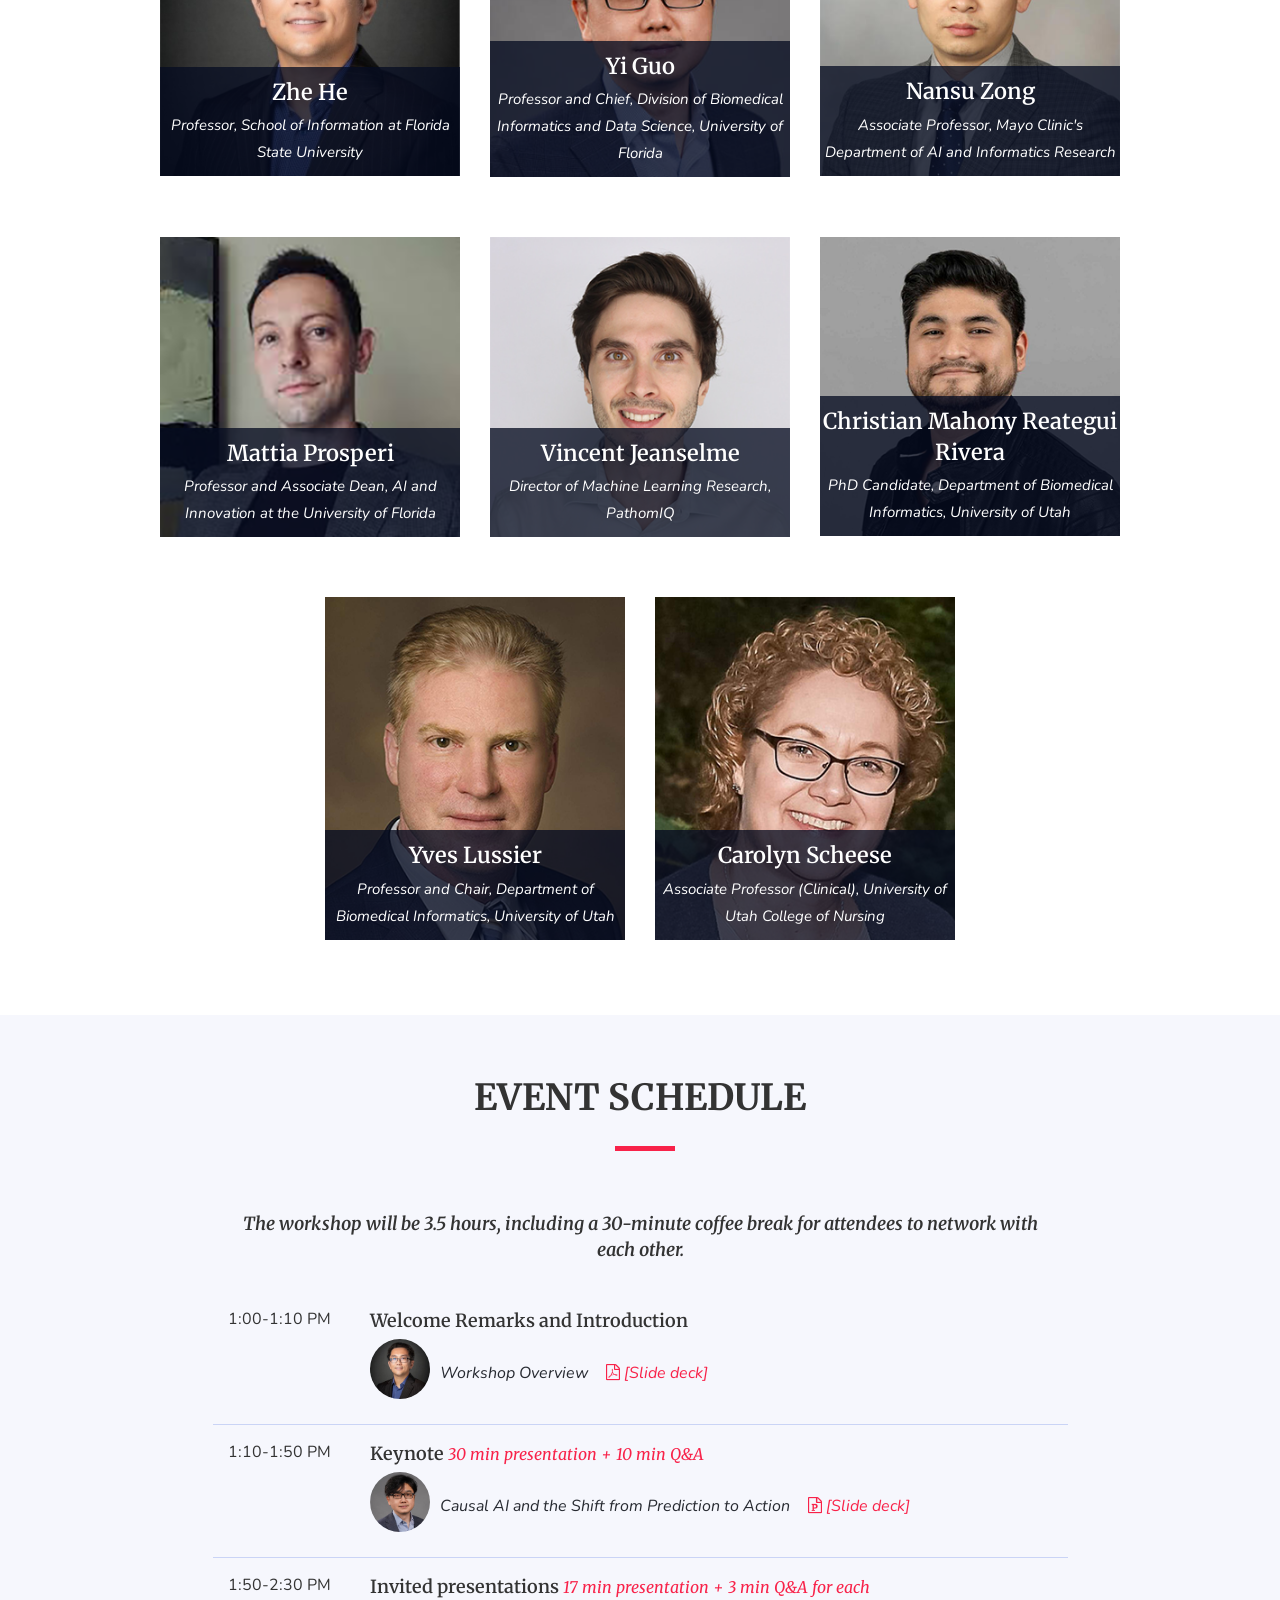
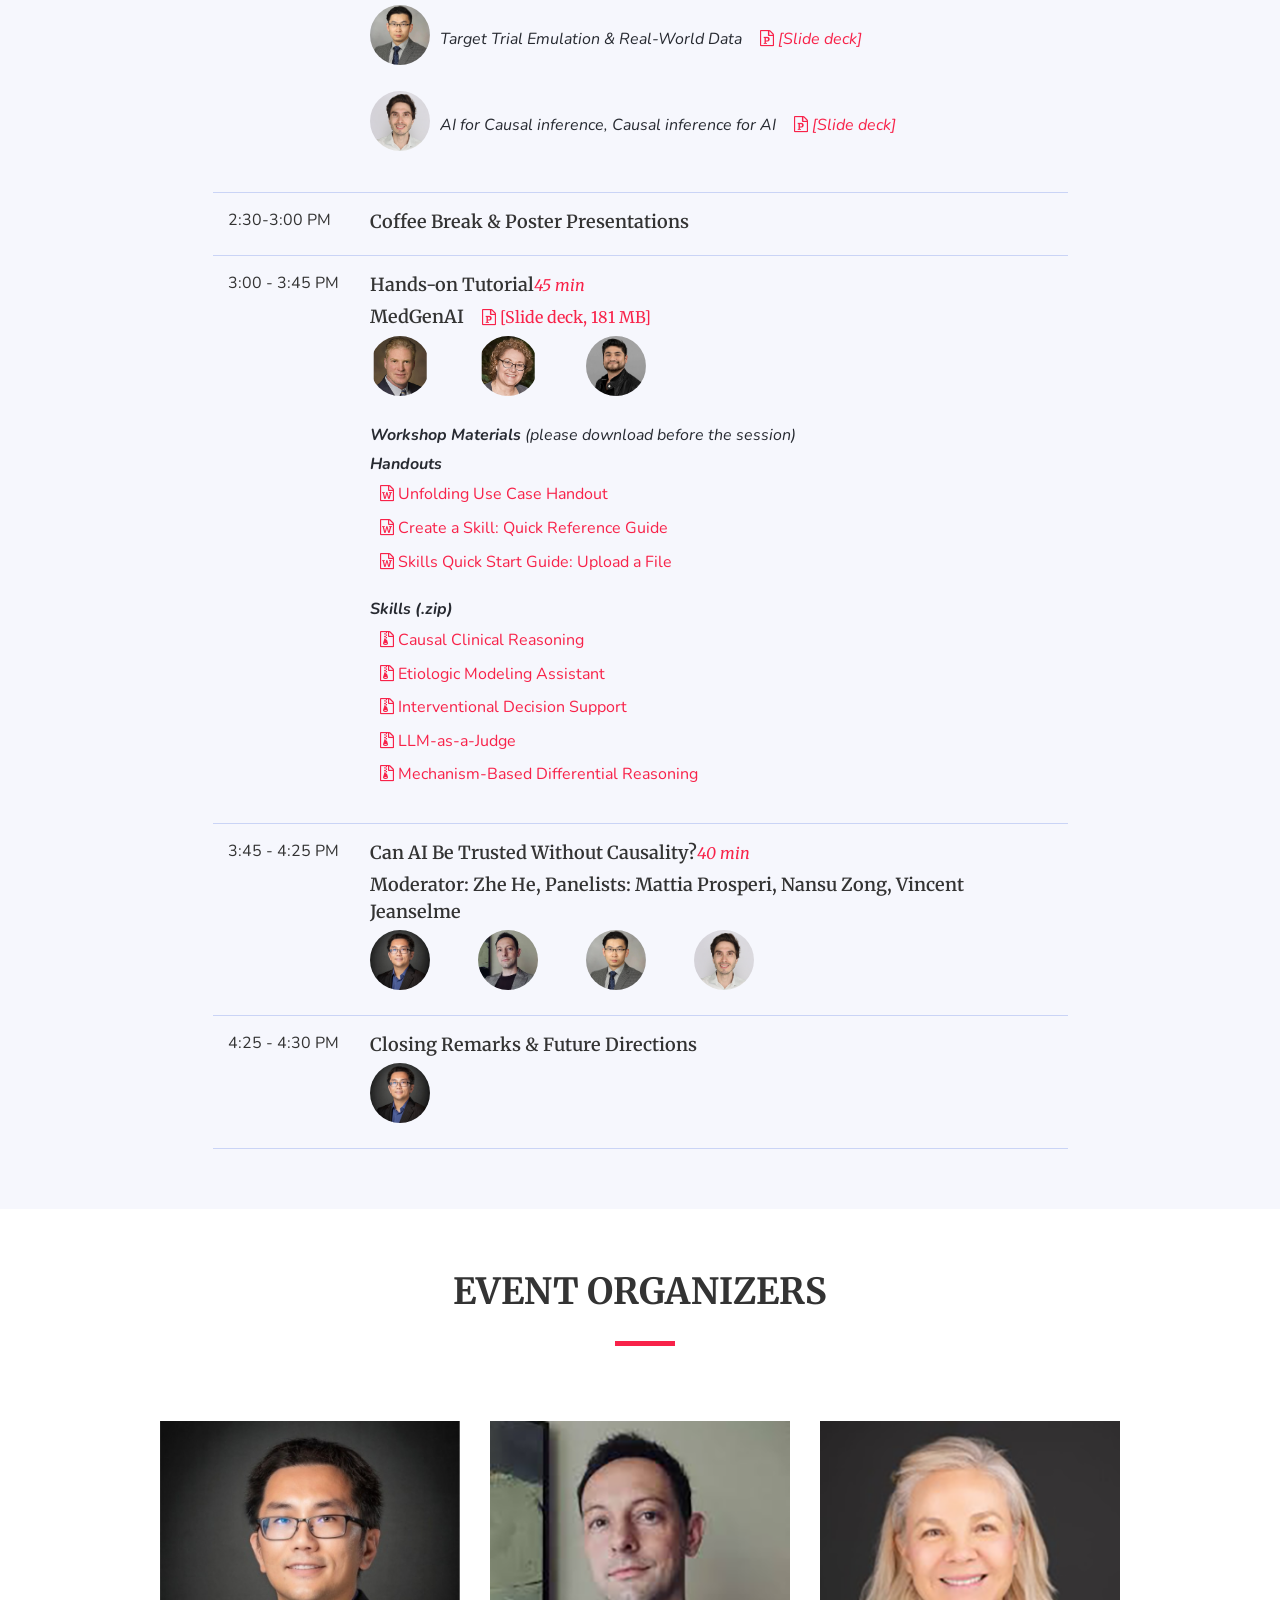
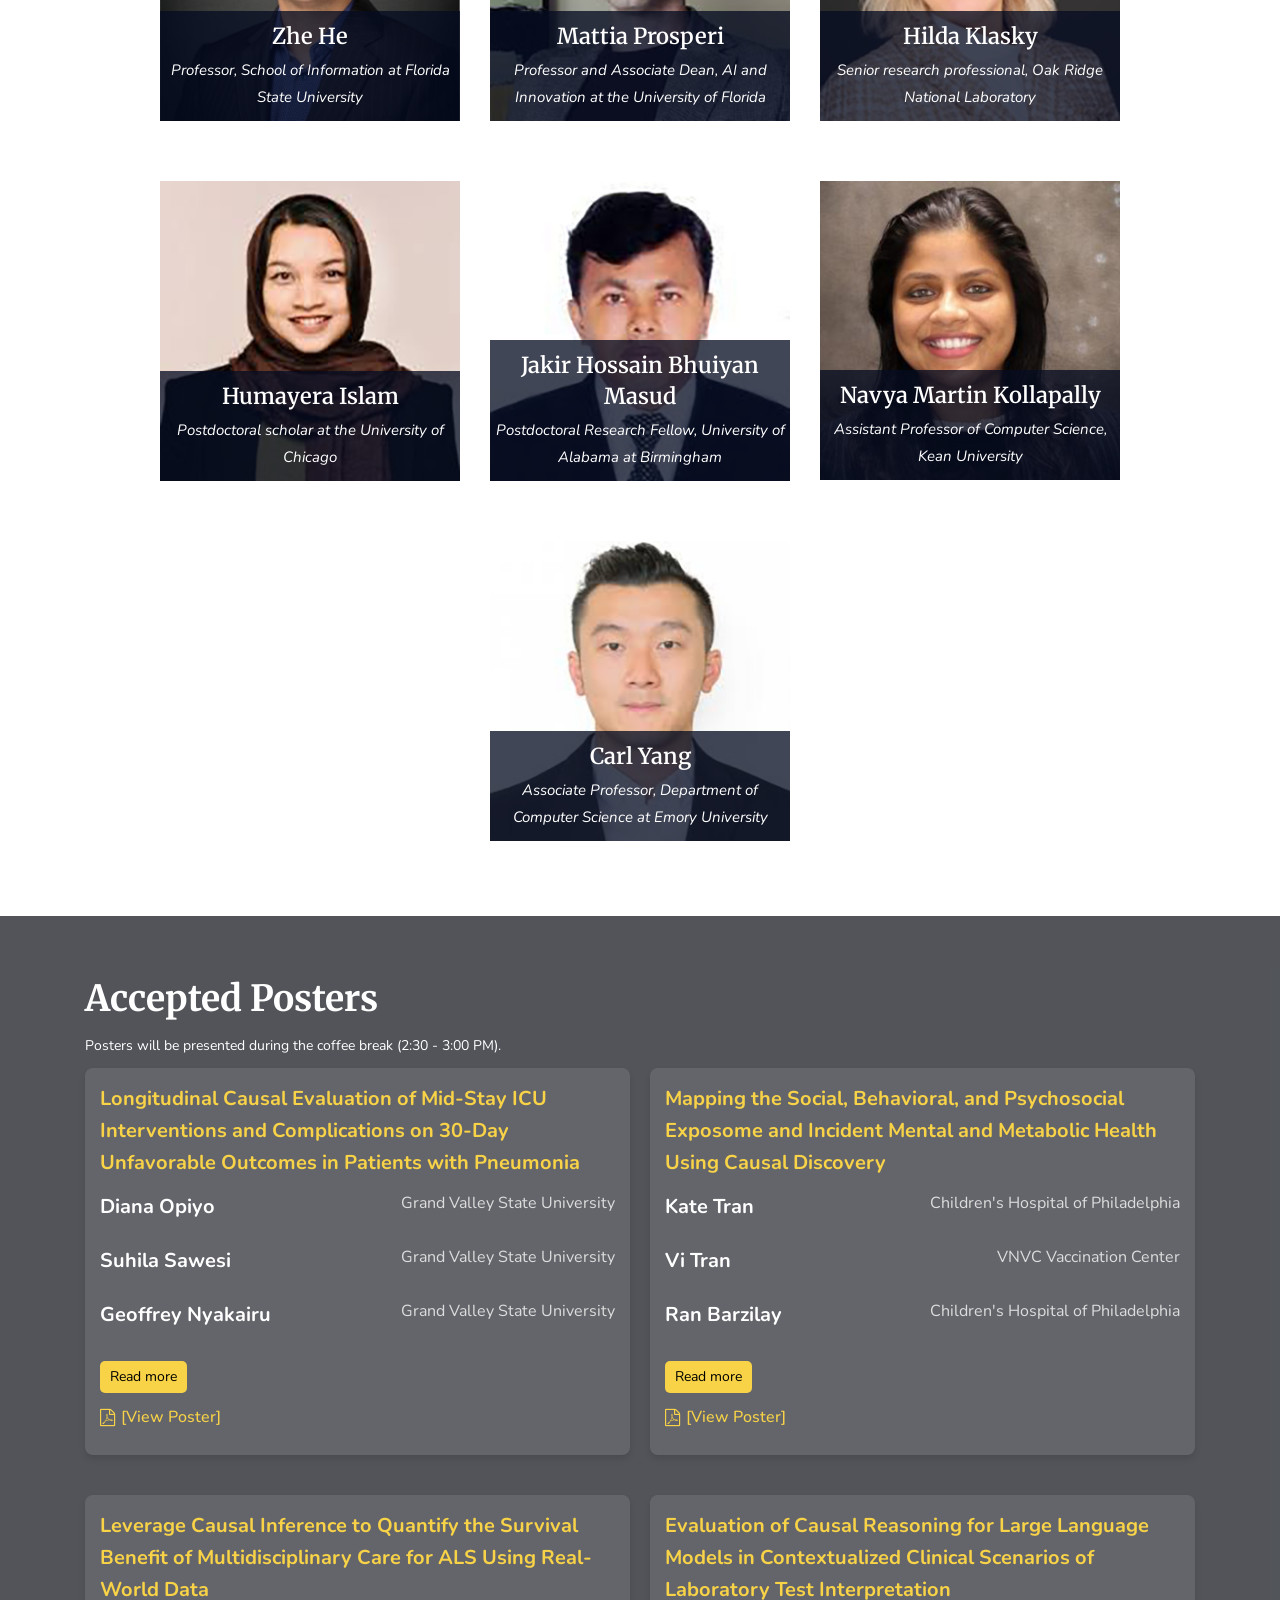
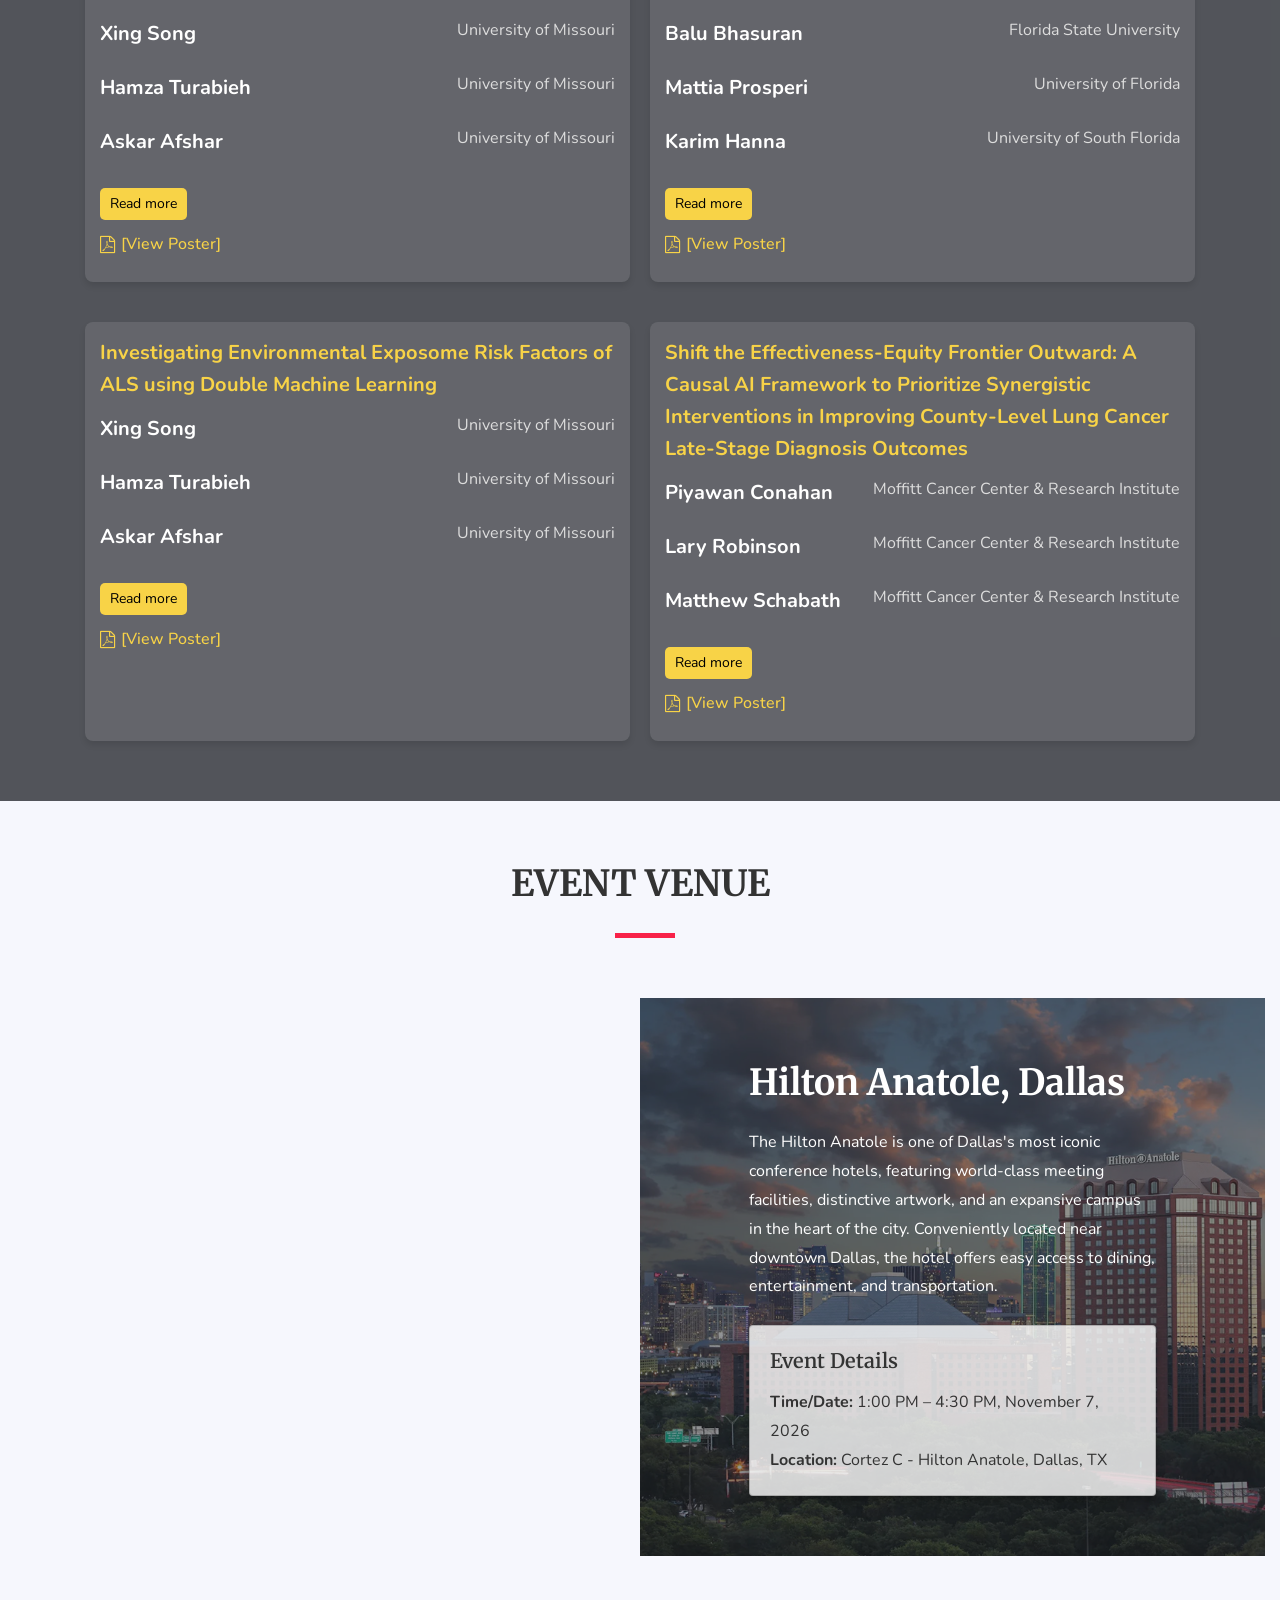
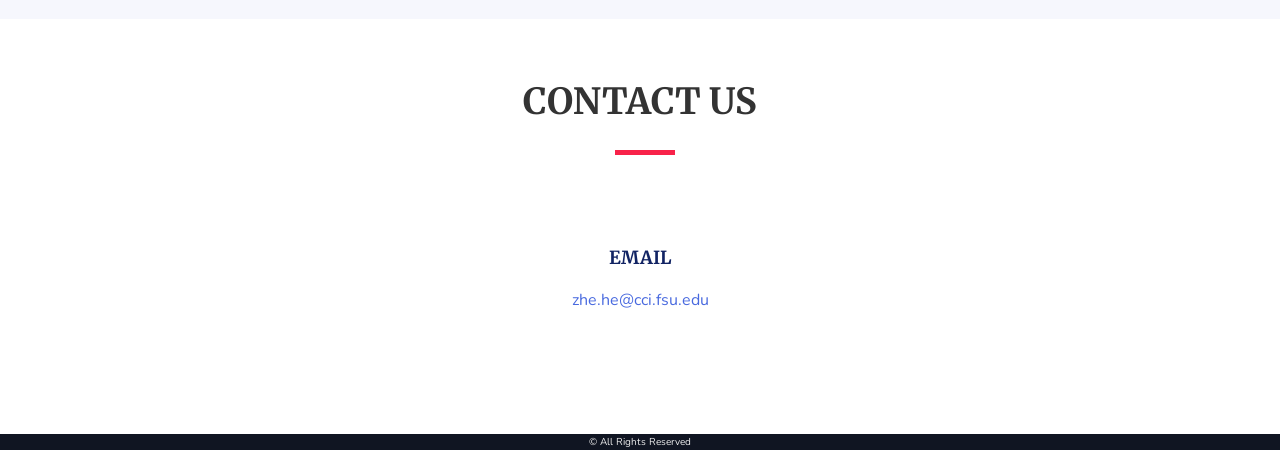
==== commit c2af31e2: "Update index.html" ====
--- a/index.html
+++ b/index.html
@@ -379,6 +379,7 @@
                   <ul>
                     <li><a href="materials/Unfolding Use Case -Handout.docx" download><i class="fa fa-file-word-o"></i> Unfolding Use Case Handout</a></li>
                     <li><a href="materials/Create a Skill - Quick Reference Guide.docx" download><i class="fa fa-file-word-o"></i> Create a Skill: Quick Reference Guide</a></li>
+                    <li><a href="materials/Skills_-_Quick_Start_Guide_-_Upload_a_File_Revised.docx" download><i class="fa fa-file-word-o"></i> Skills Quick Start Guide: Upload a File</a></li>
                   </ul>
 
                   <p><strong>Skills (.zip)</strong></p>
@@ -924,4 +925,4 @@
   
 </body>
 
-</html>+</html>
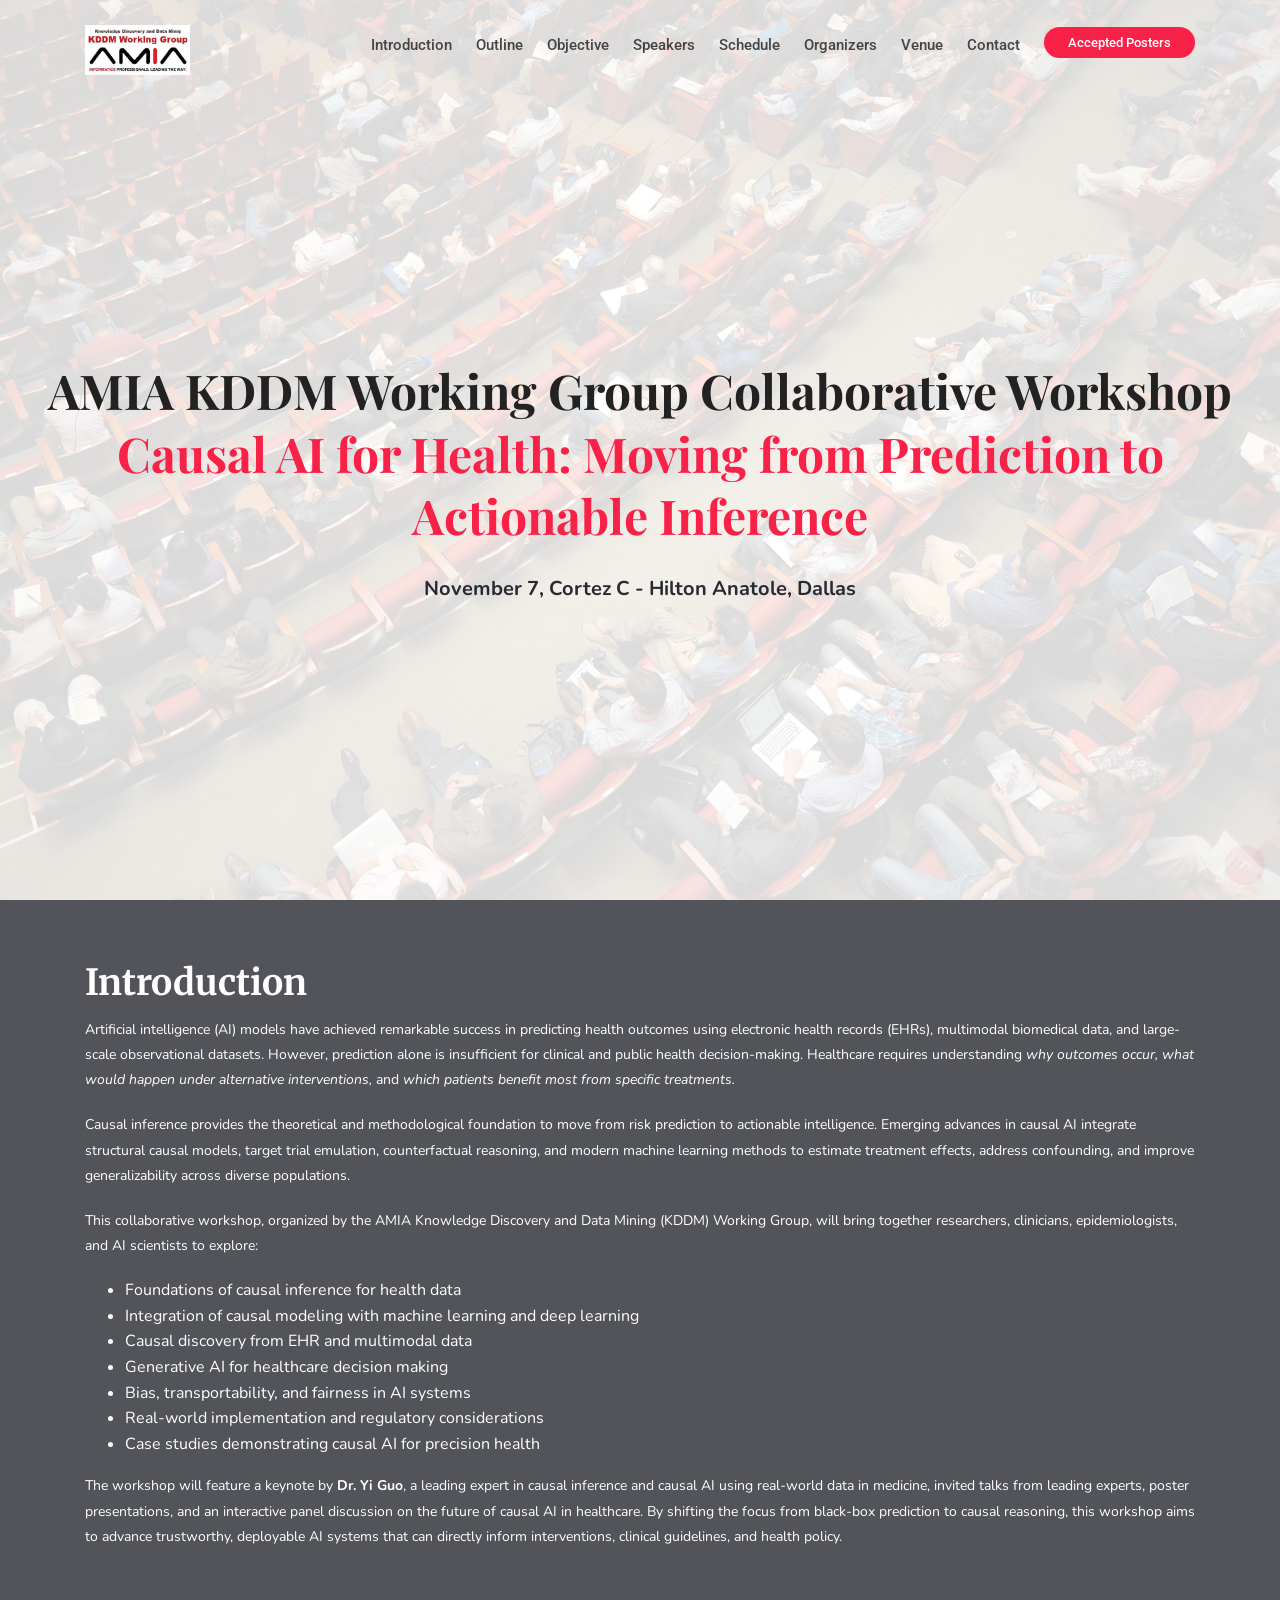
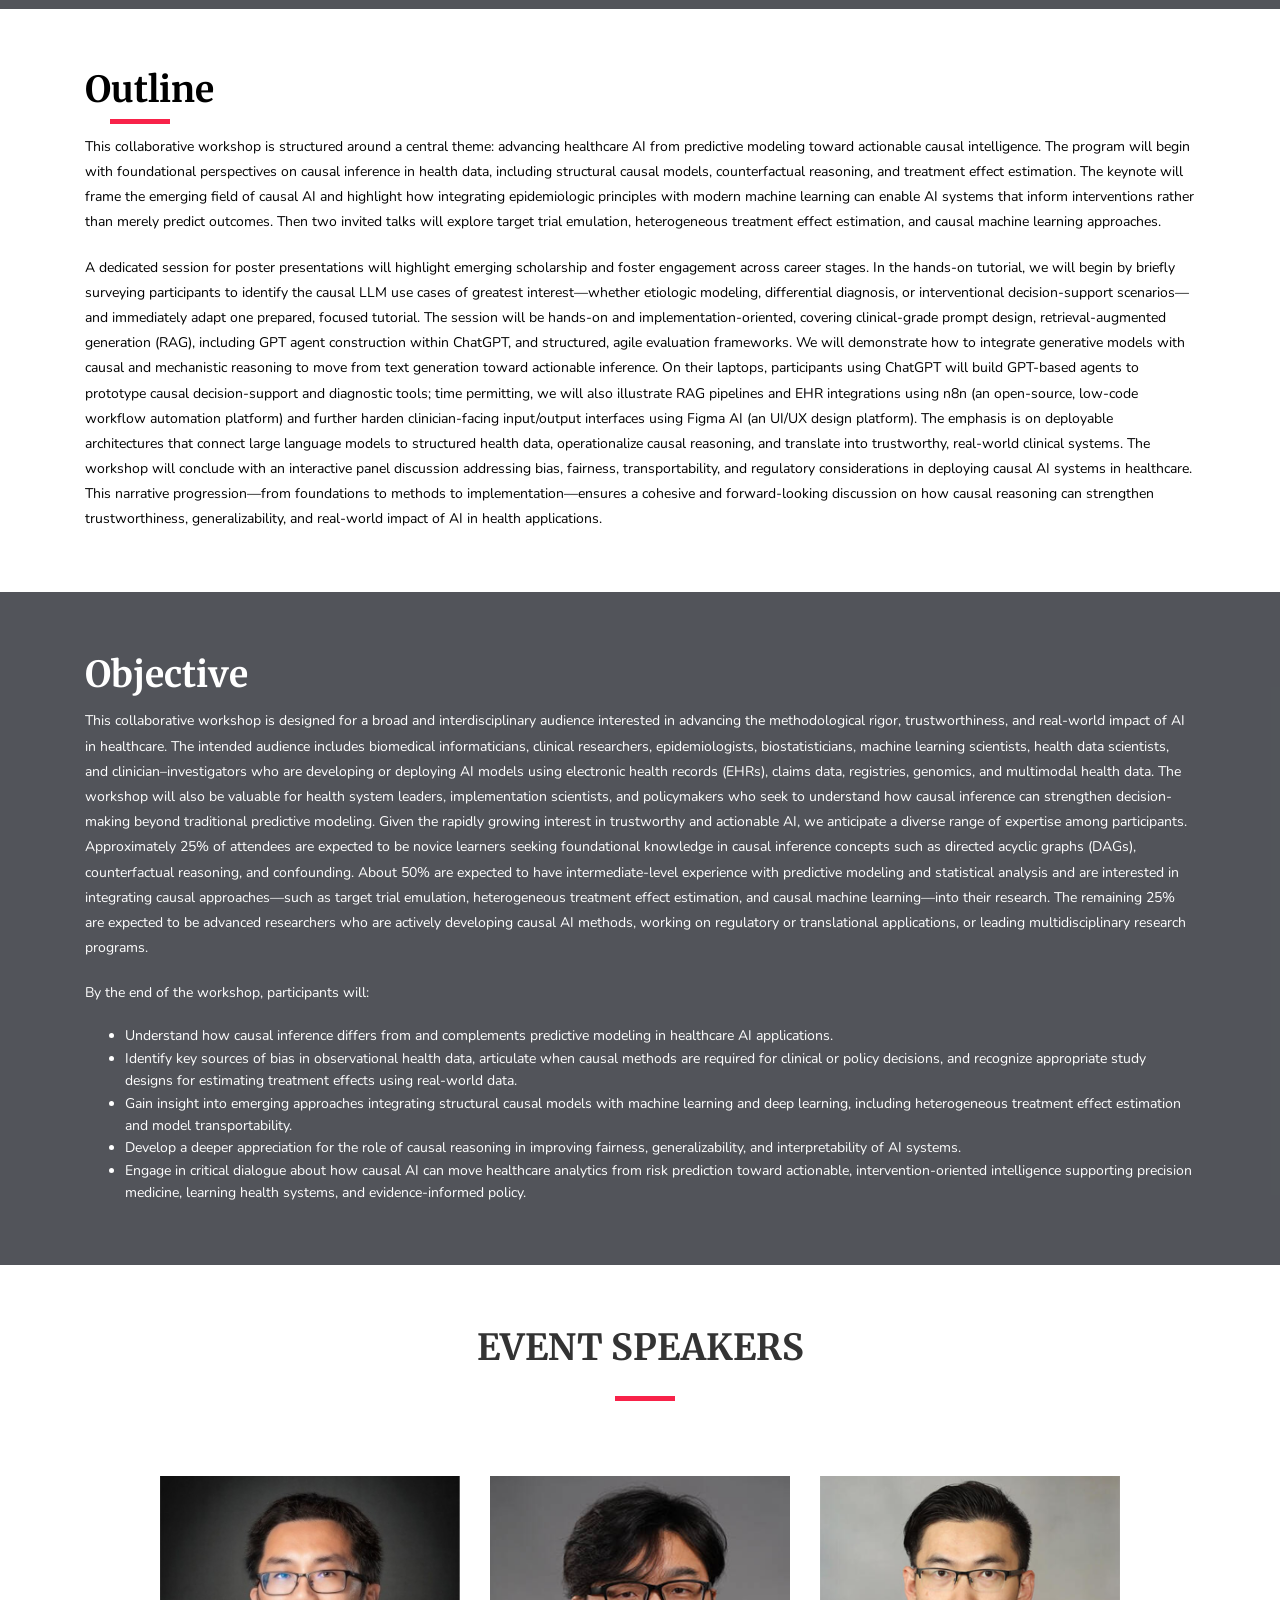
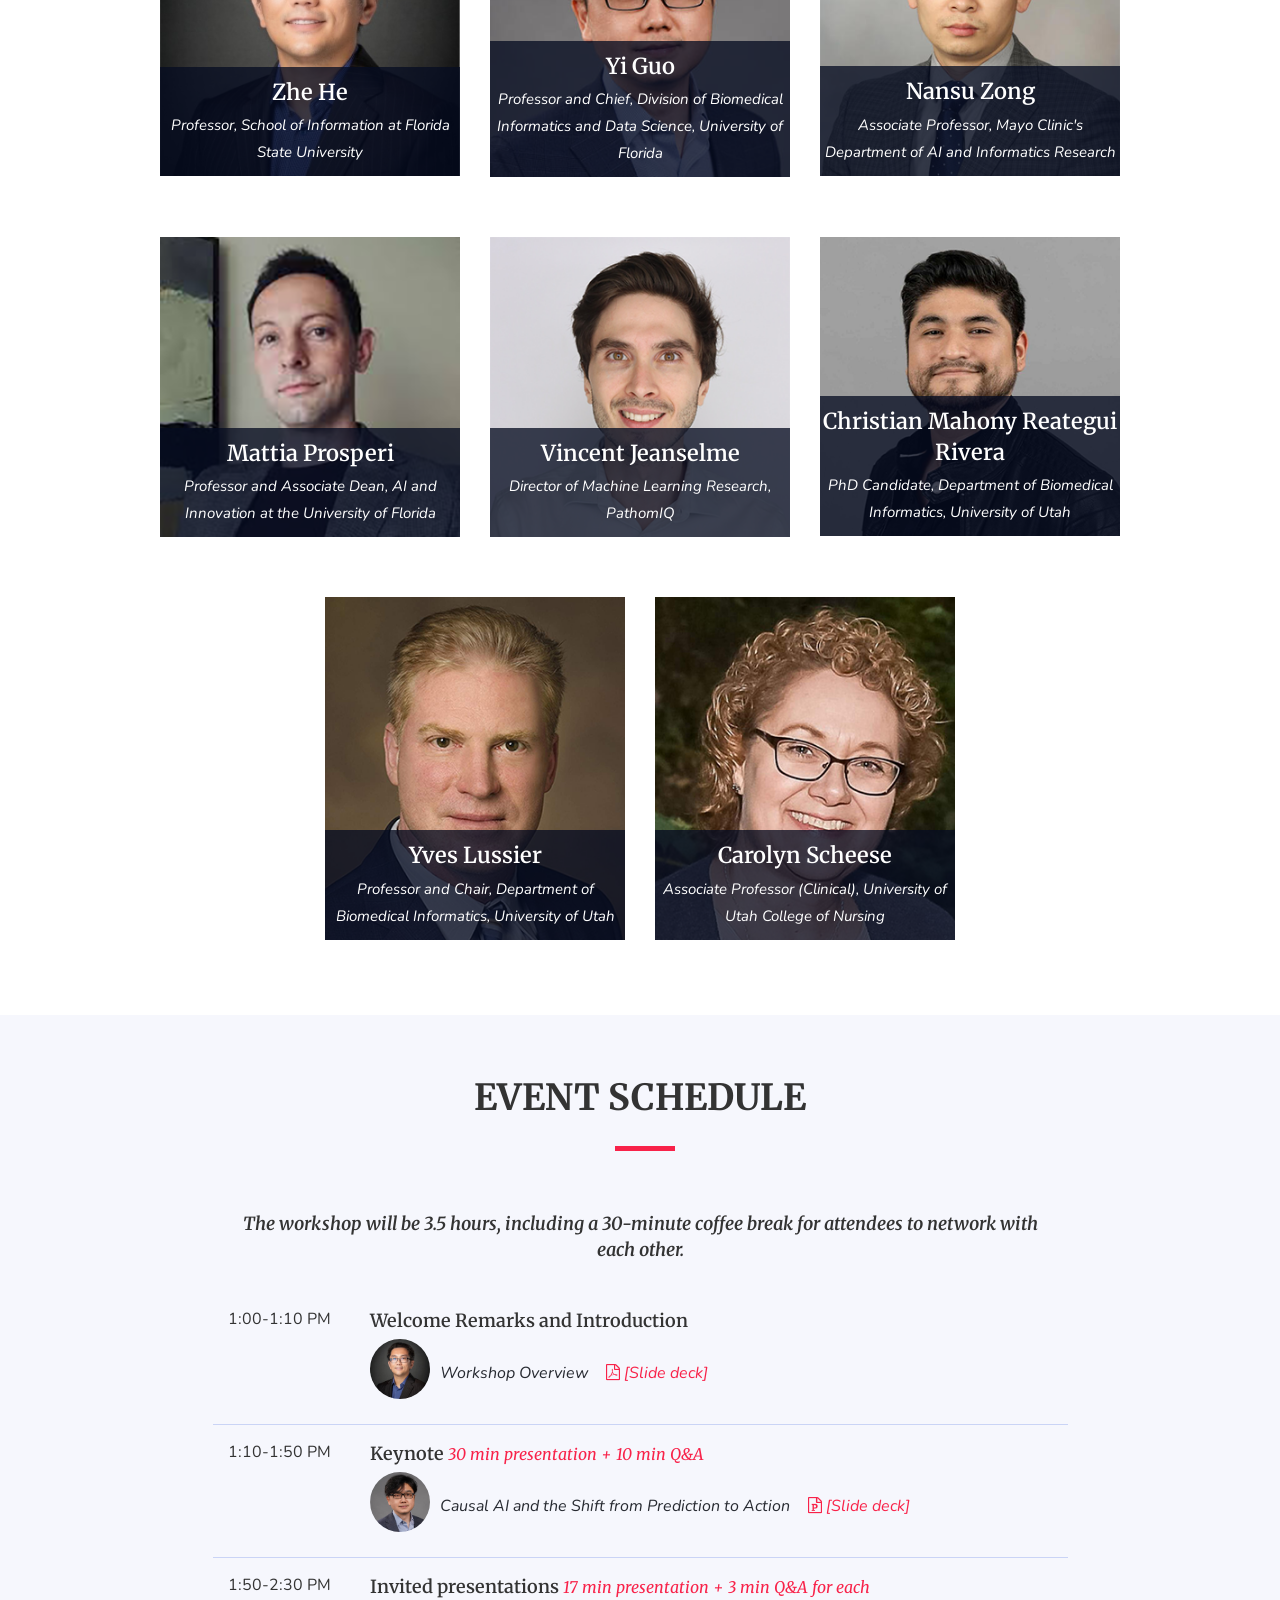
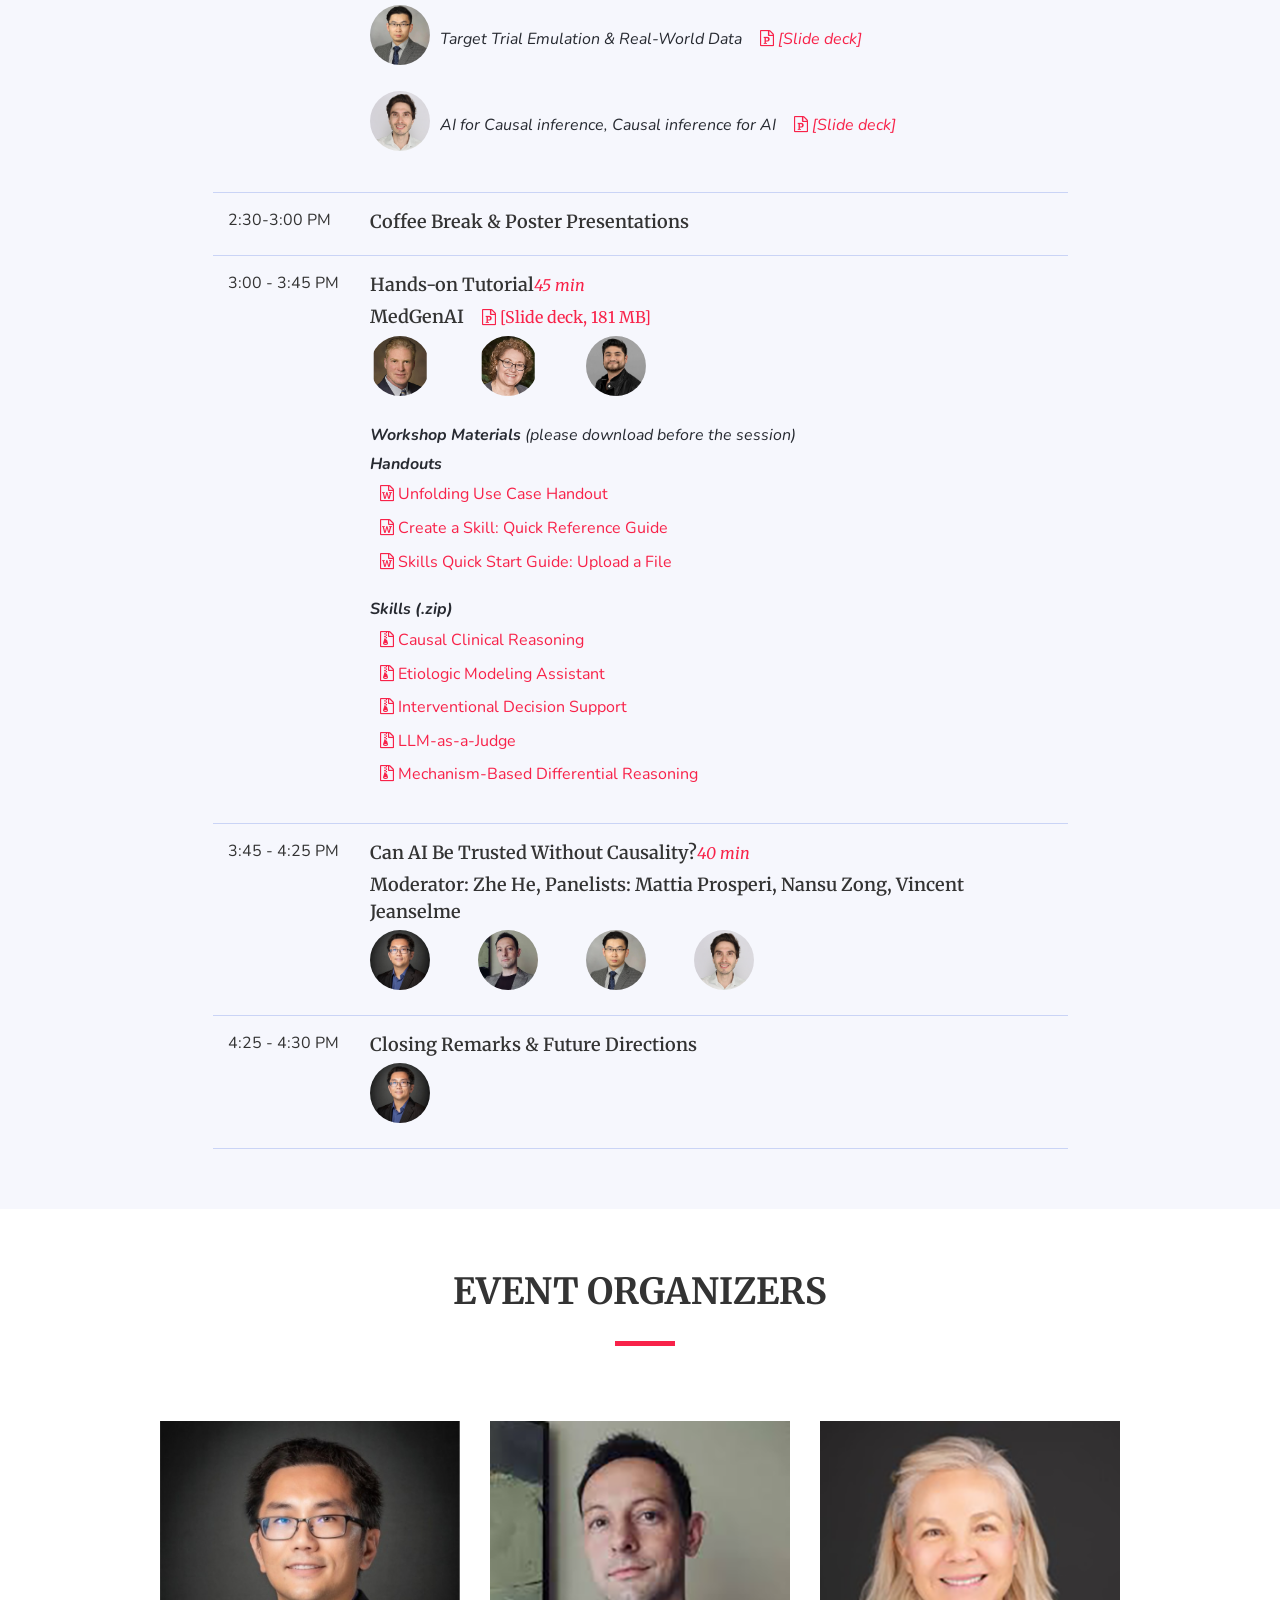
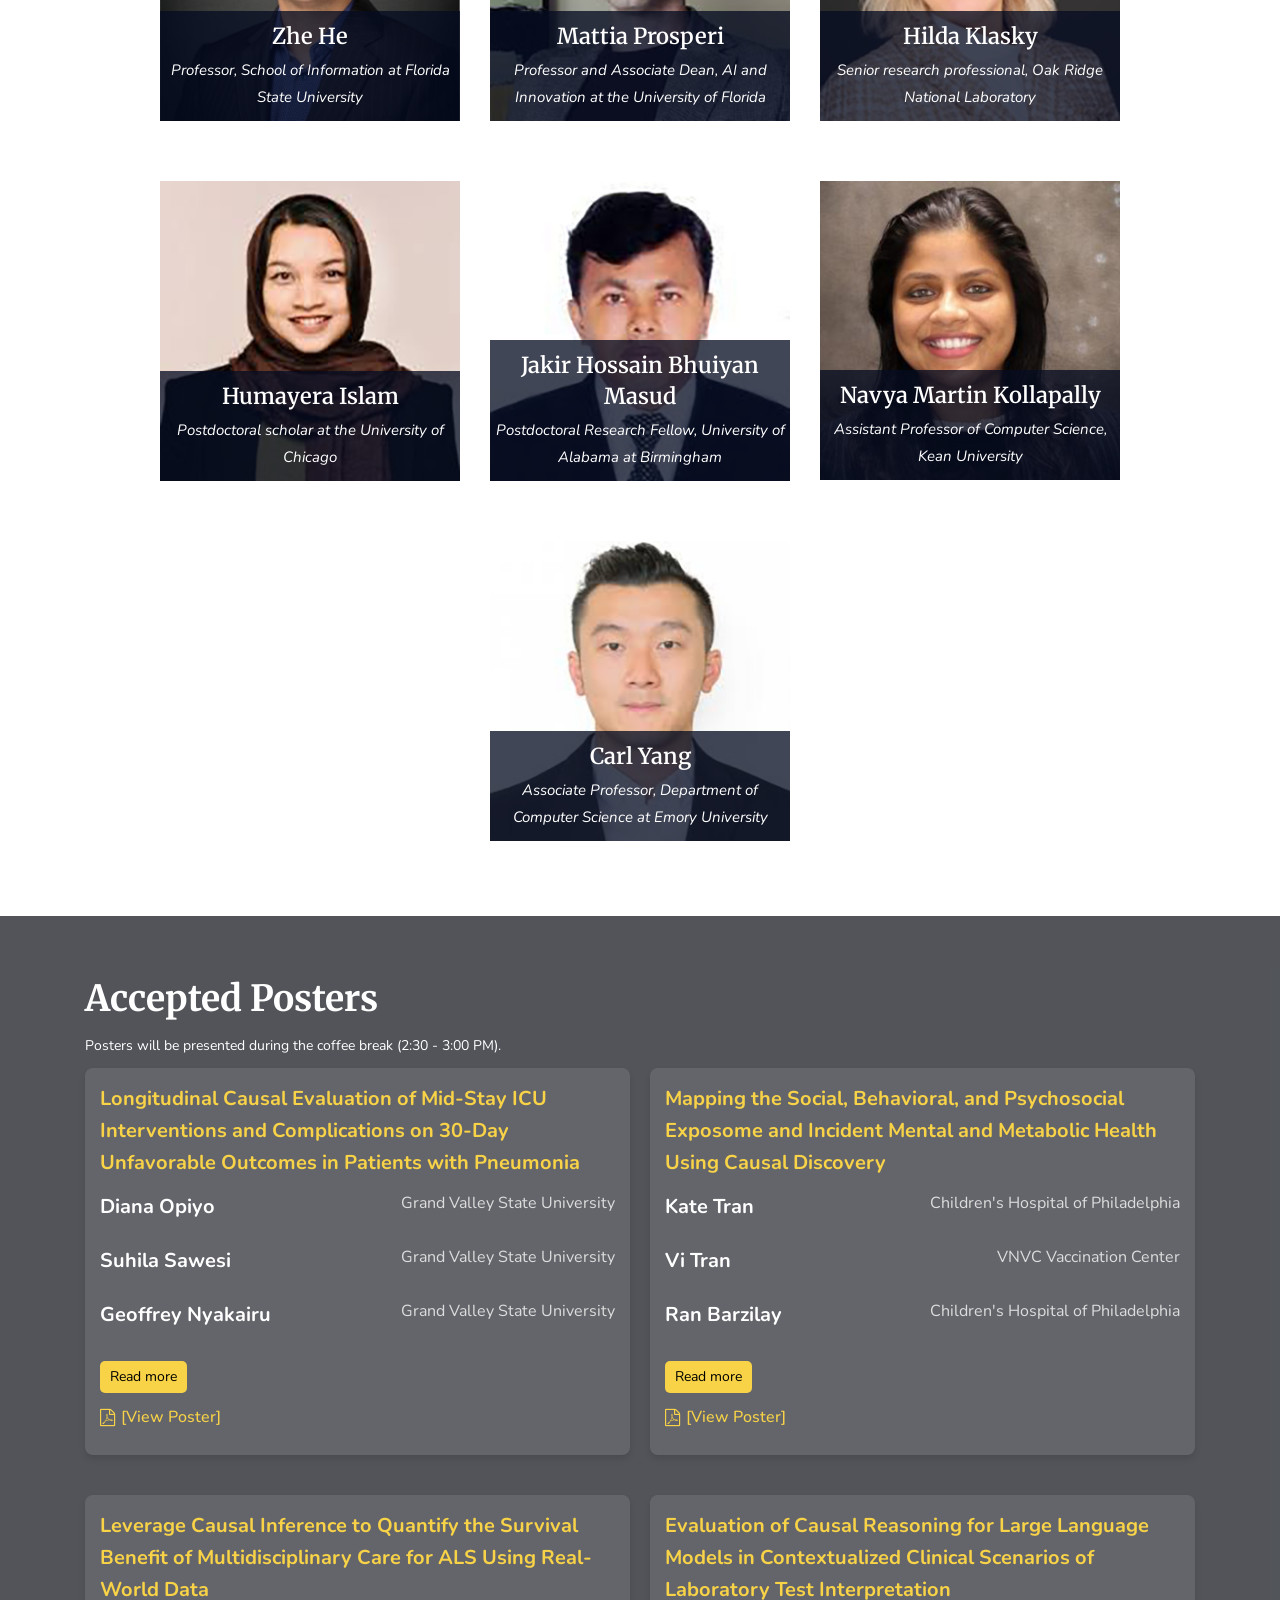
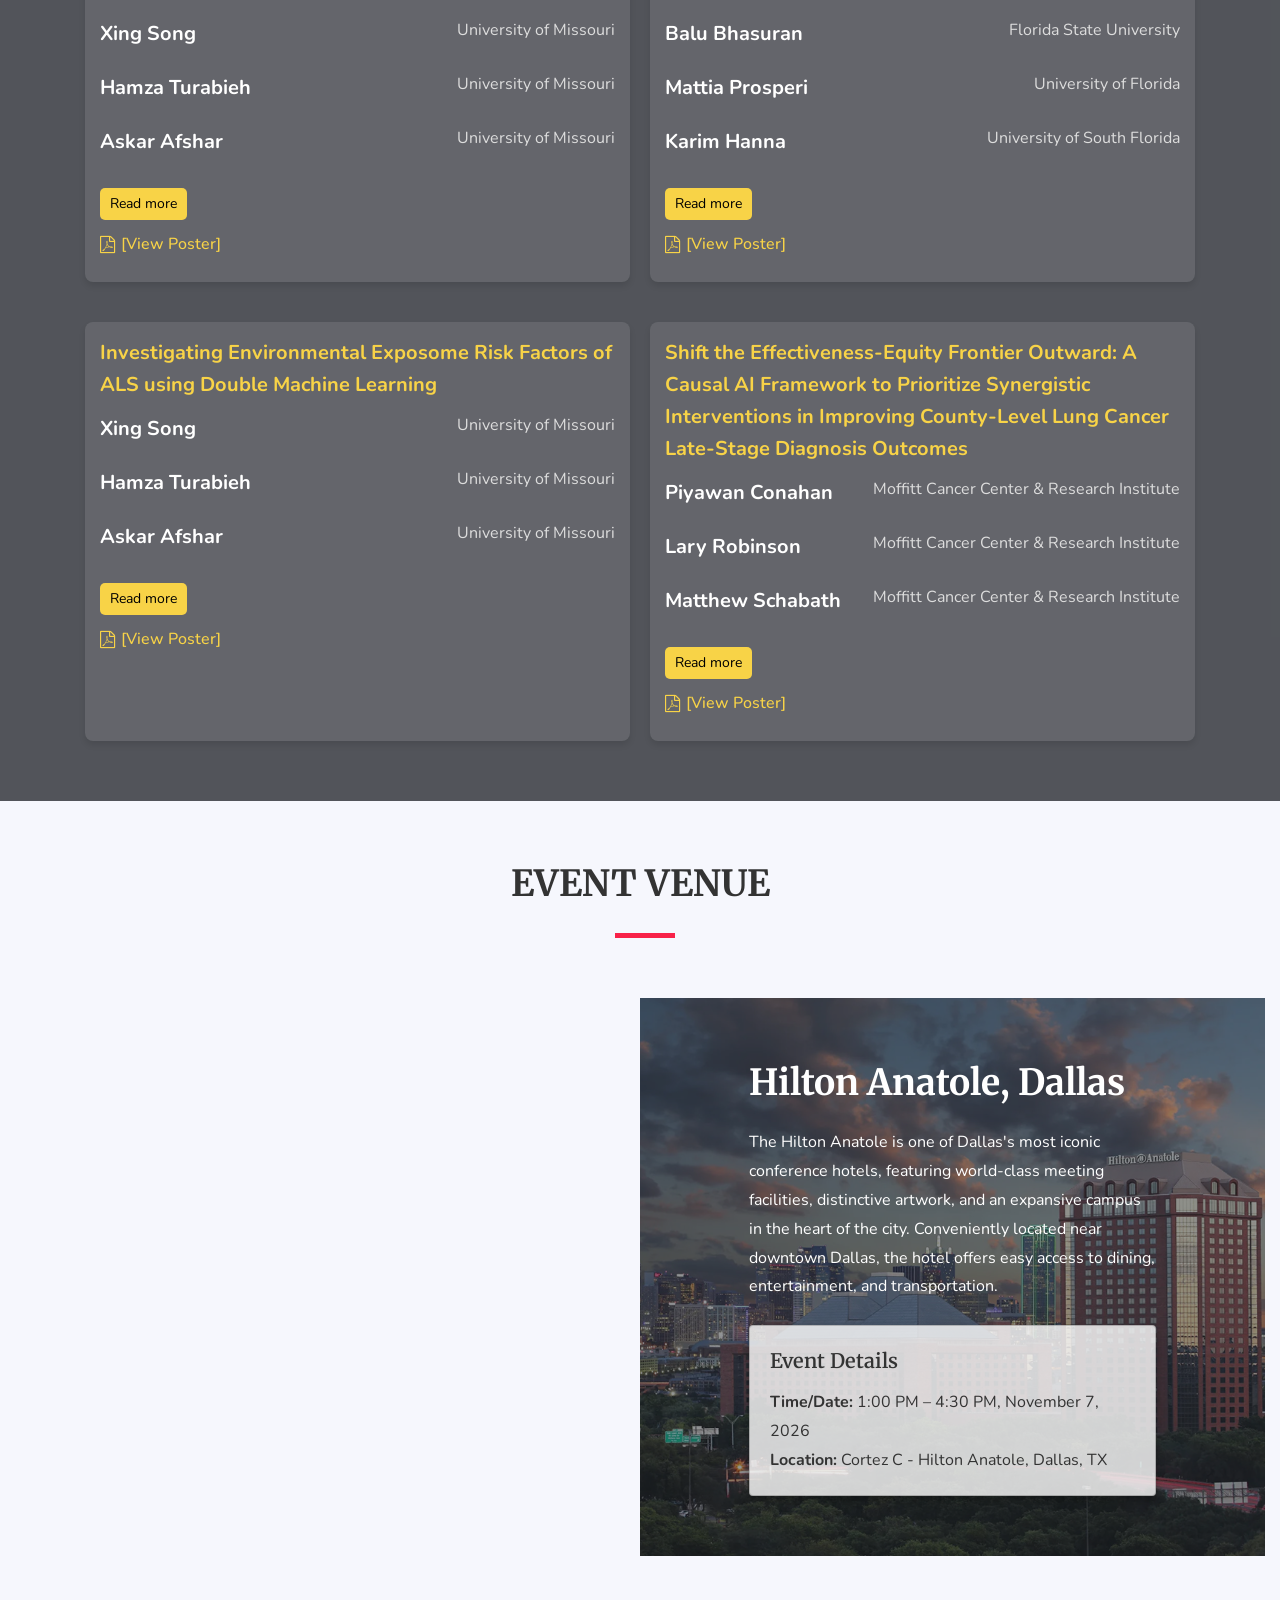
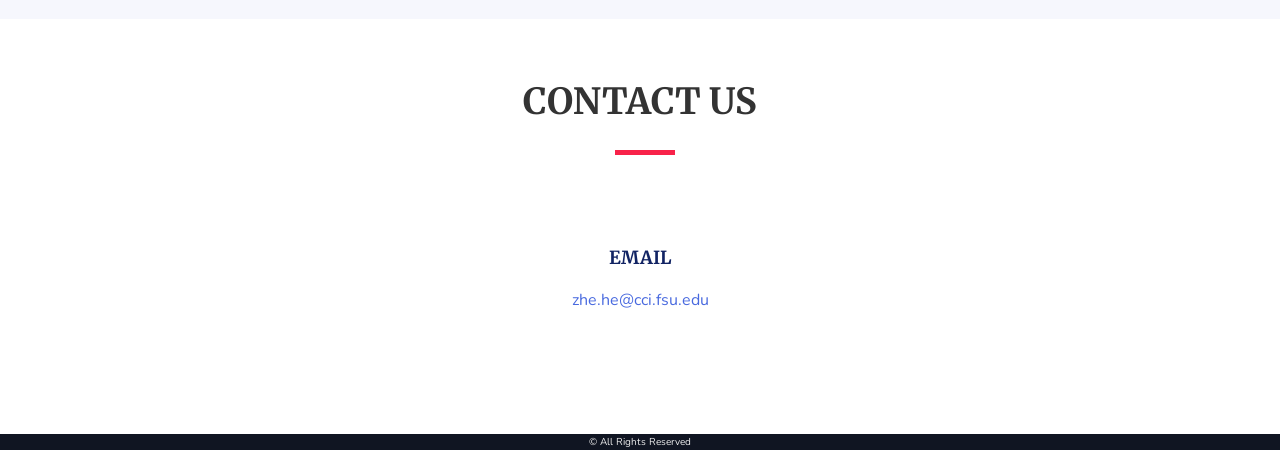
==== commit 03f073bf: "Update index.html" ====
--- a/index.html
+++ b/index.html
@@ -379,7 +379,7 @@
                   <ul>
                     <li><a href="materials/Unfolding Use Case -Handout.docx" download><i class="fa fa-file-word-o"></i> Unfolding Use Case Handout</a></li>
                     <li><a href="materials/Create a Skill - Quick Reference Guide.docx" download><i class="fa fa-file-word-o"></i> Create a Skill: Quick Reference Guide</a></li>
-                    <li><a href="materials/Skills_-_Quick_Start_Guide_-_Upload_a_File_Revised.docx" download><i class="fa fa-file-word-o"></i> Skills Quick Start Guide: Upload a File</a></li>
+                    <li><a href="materials/Skills%20-%20Quick%20Start%20Guide%20-%20Upload%20a%20File%20Revised.docx" download><i class="fa fa-file-word-o"></i> Skills Quick Start Guide: Upload a File</a></li>
                   </ul>
 
                   <p><strong>Skills (.zip)</strong></p>
